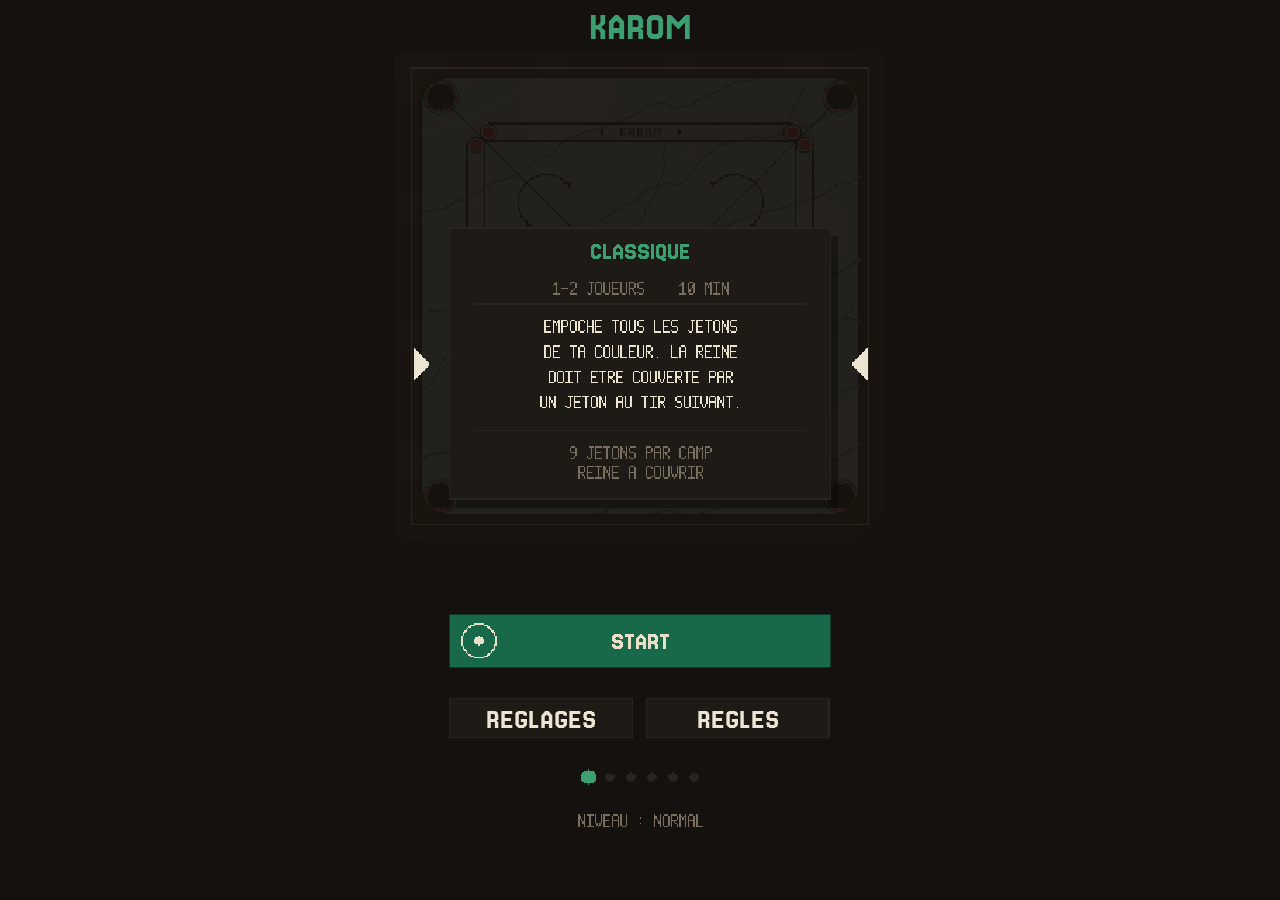
==== index.html @ 2930d510 "Marbre encore eclairci Le fond passe de #A6B1A6 a #C4CCC2. Les cinq tons montent ensemble pour garde" ====
<!DOCTYPE html>
<html lang="fr">
<head>
<meta charset="utf-8">
<meta name="viewport" content="width=device-width, initial-scale=1, viewport-fit=cover, user-scalable=no">
<title>Karom</title>
<meta name="description" content="Karom : jeu de carrom en pixel art. Six modes de jeu, seul ou a deux.">
<link rel="icon" href="data:image/svg+xml,%3Csvg xmlns='http://www.w3.org/2000/svg' viewBox='0 0 16 16'%3E%3Crect width='16' height='16' fill='%234E3222'/%3E%3Crect x='2' y='2' width='12' height='12' fill='%23F2CE87'/%3E%3Ccircle cx='8' cy='8' r='3' fill='%23C8362E'/%3E%3C/svg%3E">
<style>
  /* Jersey, Sarah Cadigan-Fried, SIL OFL 1.1 - sous-ensemble embarque */
  @font-face{font-family:'Jersey15';font-style:normal;font-weight:400;font-display:block;
    src:url([data-uri]) format('woff2');}
  @font-face{font-family:'Jersey25';font-style:normal;font-weight:400;font-display:block;
    src:url([data-uri]) format('woff2');}
  *{box-sizing:border-box;-webkit-tap-highlight-color:transparent}
  html{height:100%;overflow:hidden;overscroll-behavior:none;touch-action:none}
  html,body{height:100%;margin:0}
  body{
    position:fixed;top:0;left:0;right:0;bottom:0;
    width:100%;height:100vh;height:100dvh;
    overscroll-behavior:none;-webkit-user-select:none;user-select:none;
    background:#14110E;   /* uni : la marge du haut se confond avec le fond du jeu */
    display:flex;align-items:center;justify-content:center;
    overflow:hidden;touch-action:none;
    /* on se tient a l'ecart de la barre d'etat : en mode autonome sur iPhone,
       le contenu passe sinon sous l'heure et le niveau de batterie. */
    padding:calc(env(safe-area-inset-top,0px) + 4px) 0 0 0;
  }
  #wrap{position:relative;line-height:0}
  #cv{display:block;touch-action:none;image-rendering:pixelated;image-rendering:crisp-edges}
  #tx{position:absolute;left:0;top:0;pointer-events:none}
</style>
</head>
<body>
<div id="wrap"><canvas id="cv"></canvas><canvas id="tx"></canvas></div>
<script>
(function(){
'use strict';

/* ===================== plateau : repère 0..1000 ===================== */
const W=1000;
const FRAME=56, PAD=FRAME+10;
const MINX=PAD, MAXX=W-PAD, MINY=PAD, MAXY=W-PAD;
const PR=16, SR=21;
const POCK=20, PIN=28;              /* trous plus petits, plus pres des coins */
const POCKETS=[
  {x:MINX+PIN,y:MINY+PIN},{x:MAXX-PIN,y:MINY+PIN},
  {x:MINX+PIN,y:MAXY-PIN},{x:MAXX-PIN,y:MAXY-PIN}
];
const BAND_O=146, BAND_I=183;   /* ecartes pour que les pastilles tiennent pile entre les deux */
const ART={dots:true, square:false, pale:false};
const WOOD=3;   /* 0 voile  1 fil fin  2 veine large  3 presque uni */
let surface=1;   /* revetement du plateau : 0 bois, 1 marbre — choisi dans les reglages */
/* Marbre gris-vert : un fond sourd, deux nuances proches pour les nuages, et
   deux tons francs pour les veines — l'un clair, l'autre presque noir. */
const MARBRE={base:'#C4CCC2', clair:'#D0D7CE', sombre:'#B3BDB3',
              veineC:'#E7EBE4', veineS:'#6F7B73'};
const TEX=2;    /* grain de surface : 0 aucun  1 leger  2 marque */
const COEUR=1;  /* 0 : huit points seuls, 1 : huit points plus un au centre */
const SMOOTH=0; /* 0 = jetons cales sur la grille de pixels, 1 = glissement continu */          // carré double de la ligne de base
const BASE_Y=MAXY-104;                 // ligne de base du bas (clairs)
const BASE_Y2=W-BASE_Y;                // ligne de base du haut (fonces)
function baseY(t){ return t==='W' ? BASE_Y : BASE_Y2; }
const BASE_X0=200, BASE_X1=800;

const FRICTION=0.9971, REST_D=0.94, REST_W=0.72, STOP=0.06, MAXPOW=32, SUB=6;
const LEVELS=[{n:'FACILE',e:0.50},{n:'NORMAL',e:0.06},{n:'DIFFICILE',e:0.03}];
let level=1;

/* ===================== tampon pixel ===================== */
const BUF=384, K=BUF/256;            /* K : facteur d'echelle de l'interface */
const MARG=Math.round(11*K);         /* marge laterale de part et d'autre du plateau */
const BW=BUF-2*MARG, BX=MARG;        /* cote et abscisse du plateau */
const S=BW/W;
const R=Math.round;
/* le bandeau du titre coiffe tout le reste et ne bouge jamais */
const TITRE_H=Math.round(22*K);   /* un peu d'air au-dessus du nom du jeu */
const HUD_H=Math.round(40*K), MSG_H=0, BTN_H=Math.round(26*K);
const CTRL_MIN=Math.round(104*K), CTRL_MAX=Math.round(340*K);
const GAP_MAX=Math.round(24*K);  /* respiration maximale sous l'en-tete */
let CTRL_H=150, TOTH=0, BOARD_Y=HUD_H, MSG_Y=0, CTRL_Y=0, BTN_Y=0;
const HUD_Y=TITRE_H;                 /* l'en-tete des scores commence sous le titre */
let GAP_B=0;                  /* de combien le plateau descend sous l'en-tete */
let PAD_H=Math.round(96*K);   /* hauteur du pave, reglette comprise */
let PAD_Y=0;                  /* haut du pave */
let TRK_H=Math.round(34*K);   /* bandeau de la reglette, en haut du pave */
let JOY_H=0;                  /* etage du jeton, sous la reglette */
let MENU_H=0;                 /* hauteur offerte aux pages de menu */
const JOY={cx:BUF/2, cy:0, r:Math.round(44*K), kx:0, ky:0};
const TRK={x0:0, x1:0, y:0, h:Math.round(12*K)};
const PWR={y:0};   /* frontiere entre la reglette de placement et le pave */
/* Zone reellement disponible : la fenetre moins les marges de securite.
   On lit le remplissage effectif du corps, deja calcule par le navigateur a
   partir des env(safe-area-inset-*) : c'est du px resolu, pas une formule. */
function vpW(){
  const s=getComputedStyle(document.body);
  const n=v=>{const p=parseFloat(v); return isFinite(p)?p:0;};
  return Math.max(1, window.innerWidth-n(s.paddingLeft)-n(s.paddingRight));
}
function vpH(){
  const s=getComputedStyle(document.body);
  const n=v=>{const p=parseFloat(v); return isFinite(p)?p:0;};
  return Math.max(1, window.innerHeight-n(s.paddingTop)-n(s.paddingBottom));
}
function metrics(){
  const vw=vpW(), vh=vpH();
  const want=Math.round(BUF*vh/vw)-TITRE_H-HUD_H-BW-MSG_H-BTN_H;
  const reste=Math.max(CTRL_MIN,Math.min(CTRL_MAX+GAP_MAX,want));
  /* le plateau se decolle de l'en-tete des qu'il y a de quoi */
  GAP_B=Math.max(0,Math.min(GAP_MAX,reste-CTRL_MIN));
  CTRL_H=reste-GAP_B;
  TOTH=TITRE_H+HUD_H+GAP_B+BW+MSG_H+CTRL_H+BTN_H;
  BOARD_Y=TITRE_H+HUD_H+GAP_B; MSG_Y=BOARD_Y+BW; CTRL_Y=MSG_Y+MSG_H; BTN_Y=CTRL_Y+CTRL_H;
  /* un seul pave : la reglette de placement en bandeau haut, le jeton dessous.
     Les deux gestes du tir tiennent ainsi sous le meme pouce. */
  const marge=R(8*K);
  PAD_H=Math.max(R(80*K),Math.min(R(170*K),CTRL_H-2*marge));
  PAD_Y=CTRL_Y+Math.floor((CTRL_H-PAD_H)/2);
  TRK_H=Math.min(R(34*K),Math.floor(PAD_H*0.32));
  const cote=R(12*K), LP=BUF-2*cote;
  TRK.x0=cote+R(16*K); TRK.x1=cote+LP-R(16*K);
  TRK.y=PAD_Y+Math.floor(TRK_H/2);
  PWR.y=PAD_Y+TRK_H;                       /* frontiere reglette / jeton */
  /* le jeton demarre franchement sous le bandeau, d'ou le retrait */
  const retrait=Math.min(R(14*K),Math.floor((PAD_H-TRK_H)*0.12));
  JOY_H=Math.max(R(40*K),PAD_H-TRK_H-retrait);
  JOY.cy=PAD_Y+TRK_H+retrait+Math.floor(JOY_H/2);
  MENU_H=BW+CTRL_H+BTN_H;   /* du haut du plateau au bas de l'ecran */
}

const P={
  bg:'#14110E', panel:'#1E1A16', panel2:'#2A241E', edge:'#0A0806',
  woodHi:'#7A5236', wood:'#4E3222', woodLo:'#2E1C10',
  felt:'#F2CE87', feltHi:'#F8DDA1', feltLo:'#E2B368', feltSh:'#C89A57',
  ink:'#20180F', red:'#C8362E', redLo:'#8B1E1A', green:'#1E7A55',
  wPiece:'#FFFAEA', wEdge:'#8A6231', bPiece:'#332742', bEdge:'#150E1E',
  qPiece:'#D8382F', qEdge:'#7E1712',
  sBody:'#17694A', sEdge:'#0C3A28', sRed:'#E8E0C8',
  pale:'#EDE4D2', mute:'#7A6E5F', accent:'#3D9E72',
  g1:'#123024', g2:'#1E6349', g3:'#3D9E72', g4:'#6FD3A6',
  aim:'#3A2010'
};

/* ===================== polices ===================== */
/* texte courant 5x7 */
const FS={
A:'01110,10001,10001,10001,11111,10001,10001,10001,10001',B:'11110,10001,10001,11110,10001,10001,10001,10001,11110',
C:'01110,10001,10000,10000,10000,10000,10000,10001,01110',D:'11110,10001,10001,10001,10001,10001,10001,10001,11110',
E:'11111,10000,10000,10000,11110,10000,10000,10000,11111',F:'11111,10000,10000,10000,11110,10000,10000,10000,10000',
G:'01110,10001,10000,10000,10111,10001,10001,10001,01111',H:'10001,10001,10001,10001,11111,10001,10001,10001,10001',
I:'11111,00100,00100,00100,00100,00100,00100,00100,11111',J:'00111,00010,00010,00010,00010,00010,00010,10010,01100',
K:'10001,10010,10100,11000,10000,11000,10100,10010,10001',L:'10000,10000,10000,10000,10000,10000,10000,10000,11111',
M:'10001,11011,10101,10101,10001,10001,10001,10001,10001',N:'10001,11001,11001,10101,10101,10011,10011,10001,10001',
O:'01110,10001,10001,10001,10001,10001,10001,10001,01110',P:'11110,10001,10001,10001,11110,10000,10000,10000,10000',
Q:'01110,10001,10001,10001,10001,10001,10101,10010,01101',R:'11110,10001,10001,10001,11110,10100,10010,10001,10001',
S:'01111,10000,10000,10000,01110,00001,00001,10001,01110',T:'11111,00100,00100,00100,00100,00100,00100,00100,00100',
U:'10001,10001,10001,10001,10001,10001,10001,10001,01110',V:'10001,10001,10001,10001,10001,10001,01010,01010,00100',
W:'10001,10001,10001,10001,10001,10101,10101,11011,10001',X:'10001,10001,01010,01010,00100,01010,01010,10001,10001',
Y:'10001,10001,01010,01010,00100,00100,00100,00100,00100',Z:'11111,00001,00010,00010,00100,01000,01000,10000,11111',
'0':'01110,10001,10011,10011,10101,11001,11001,10001,01110','1':'00100,01100,10100,00100,00100,00100,00100,00100,11111',
'2':'01110,10001,00001,00001,00010,00100,01000,10000,11111','3':'11111,00010,00100,01000,00100,00010,00001,10001,01110',
'4':'00010,00110,01010,10010,10010,11111,00010,00010,00010','5':'11111,10000,10000,11110,00001,00001,00001,10001,01110',
'6':'00110,01000,10000,10000,11110,10001,10001,10001,01110','7':'11111,00001,00010,00010,00100,00100,01000,01000,01000',
'8':'01110,10001,10001,01110,10001,10001,10001,10001,01110','9':'01110,10001,10001,10001,01111,00001,00001,00010,01100',
' ':'00000,00000,00000,00000,00000,00000,00000,00000,00000','-':'00000,00000,00000,00000,11111,00000,00000,00000,00000',
':':'00000,00000,00100,00000,00000,00000,00100,00000,00000','.':'00000,00000,00000,00000,00000,00000,00000,00000,00100',
'!':'00100,00100,00100,00100,00100,00100,00000,00000,00100','/':'00001,00001,00010,00010,00100,01000,01000,10000,10000'
};
const ACC={'È':'E','Ê':'E','À':'A','Â':'A','Ç':'C','Î':'I','Ô':'O','Û':'U','Ù':'U'};
/* E accentue : l'accent occupe la premiere ligne, le E est ramene sur huit */
FS['É']='00110,11111,10000,10000,11110,10000,10000,10000,11111';
const GS={};
for(const k in FS) GS[k]=FS[k].split(',');
function norm(t,set){
  t=String(t).toUpperCase(); let o='';
  for(const ch of t) o += (ACC[ch]||(set[ch]?ch:' '));
  return o;
}
/* petite police */
const GW=5, GH=9, GT=1;            /* chasse, hauteur, approche */
/* police 3x5 pour la marque imprimee sur le tapis, qui doit tenir entre les traits */
const PETIT={
  K:['10010','10100','11000','11000','10100','10010','10010'],
  A:['01100','10010','10010','11110','10010','10010','10010'],
  R:['11100','10010','10010','11100','10100','10010','10010'],
  O:['01100','10010','10010','10010','10010','10010','01100'],
  M:['10001','11011','10101','10101','10001','10001','10001']
};
const PW=5, PH=7, PT=1;
function pw(t){ const n=String(t).length; return n?n*(PW+PT)-PT:0; }
function ptext(g,t,x,y,col){
  g.fillStyle=col;
  let cx=x;
  for(const c of String(t)){
    const gl=PETIT[c];
    if(gl) for(let r=0;r<PH;r++) for(let k=0;k<PW;k++)
      if(gl[r][k]==='1') g.fillRect(cx+k,y+r,1,1);
    cx+=PW+PT;
  }
}
function sw(t){ const n=norm(t,GS).length; return n?n*(GW+GT)-GT:0; }
function stext(g,t,x,y,col){
  t=norm(t,GS); g.fillStyle=col;
  for(let i=0;i<t.length;i++){ const gl=GS[t[i]]; if(!gl) continue;
    for(let r=0;r<GH;r++) for(let c=0;c<GW;c++) if(gl[r][c]==='1') g.fillRect(x+i*(GW+GT)+c,y+r,1,1); }
}
function stextC(g,t,cx,y,col){ stext(g,t,Math.round(cx-sw(t)/2),y,col); }

/* display : masque + contour + ombre + éclat */
function bw(t,sc){ sc=sc||1; const n=norm(t,GS).length; return n?n*(GW+GT)*sc-GT*sc:0; }
function btext(g,t,x,y,col,sc){
  sc=sc||1; t=norm(t,GS);
  const put=(px,py,c)=>{ g.fillStyle=c; g.fillRect(x+px*sc,y+py*sc,sc,sc); };
  for(let i=0;i<t.length;i++){ const gl=GS[t[i]]; if(!gl) continue;
    for(let r=0;r<GH;r++) for(let c=0;c<GW;c++) if(gl[r][c]==='1') put(i*(GW+GT)+c, r, col); }
  return bw(t,sc);
}
function btextC(g,t,cx,y,col,sc){ return btext(g,t,Math.round(cx-bw(t,sc)/2),y,col,sc); }

/* ===================== état ===================== */
let discs=[], striker=null;
let turn='W', phase='menu', mode='solo';
const AI='B';
let queenState={owner:null,pendingBy:null};
let strokePocketed=[];
let pause=false;
let score={W:0,B:0}, tirsFaits=0, tempsMs=0, comboDernier=0;
let penalite={W:0,B:0};      /* fautes en attente, faute de jeton a rendre */
let etoilesFin=0;
let shakeT=0, bannerT=0, bannerTxt='';
/* petits mots de fin de tir : pourquoi la main reste ou passe, puis a qui
   elle revient. Ils ne bloquent rien et defilent l'un apres l'autre — sans
   eux la regle parait arbitraire, surtout quand l'ordinateur enchaine. */
let notes=[];
const ANNONCE=82;   /* l'annonce du joueur tient plus longtemps que la raison */
function note(t,cote,duree){ notes.push({txt:t, cote:cote||turn, t:duree||46}); }
function nomCote(c){ return c==='W' ? 'JOUEUR 1' : (mode==='solo' ? 'CPU' : 'JOUEUR 2'); }
/* Une couleur par camp, et aucune autre : vert pour le joueur 1, rouge pour le
   joueur 2, blanc pour l'ordinateur. Tout ce qui appartient a un camp la porte
   — son bandeau de score, ses messages, sa visee, sa jauge de puissance. */
function couleurCote(c){
  if(c==='W') return P.accent;
  return mode==='solo' ? P.pale : P.red;
}
/* les quatre crans de la jauge, du plus faible au plus fort */
const RAMPE_ROUGE=['#3A100D','#7E1712','#C8362E','#E8756B'];
const RAMPE_BLANC=['#33302A','#6E6455','#B3A992','#EDE4D2'];
function rampeCote(c){
  if(c==='W') return [P.g1,P.g2,P.g3,P.g4];   /* celle-ci suit le theme */
  return mode==='solo' ? RAMPE_BLANC : RAMPE_ROUGE;
}
let aiPlan=null, aiWait=0, blink=0;

let aimPow=null;
const THEMES=[
  {n:'SOMBRE', c:{bg:'#14110E',panel:'#1E1A16',panel2:'#2A241E',edge:'#0A0806',
                  pale:'#EDE4D2',mute:'#7A6E5F',accent:'#3D9E72',
                  g1:'#123024',g2:'#1E6349',g3:'#3D9E72',g4:'#6FD3A6'}},
  {n:'CLAIR',  c:{bg:'#E4D2A8',panel:'#F1E4C6',panel2:'#C0A776',edge:'#3A2C18',
                  pale:'#2E2415',mute:'#7C6845',accent:'#2E7C58',
                  g1:'#1B4C36',g2:'#2E7C58',g3:'#43A87A',g4:'#78D9AE'}}
];
let theme=0;
function applyTheme(){
  const t=THEMES[theme];
  for(const k in t.c) P[k]=t.c[k];
  bg=null;                                   /* le plateau depend de P.bg dans ses coins */
  const b=document.body;
  /* fond uni, sans quadrillage : la marge du haut doit se confondre avec le
     fond du jeu et non former un bandeau a part */
  if(b&&b.style) b.style.background=t.c.bg;
}
let page='titre', rulePage=0, joyDrag=null, trkDrag=false;
let press={id:null,t:0}, pulse=0, placeTouche=false;
let pointChoc=null;   /* trace apres les jetons pour ne pas passer dessous */
let sinking=[], pops=[], scorePop={W:0,B:0};
let fireMode=0, aimX=0, aimAng=-Math.PI/2, aimPw=0;
/* aimX va de -1 (butee gauche) a +1 (butee droite) ; les deux butees visent vers le bas */
function majAim(){ aimAng = -Math.PI/2 - aimX*Math.PI; }
let modeChoix=0;   /* 0 = un joueur, 1 = deux joueurs */
let placeX=(BASE_X0+BASE_X1)/2;   /* placement choisi sur la ligne de base */
let bg=null;

const cv=document.getElementById('cv');
const ctx=cv.getContext('2d');
const tx=document.getElementById('tx');
const tctx=tx.getContext('2d');
let CSSW=BUF, CSSH=0, DPR=1, KTX=1;
let TY=0, TX=0;   /* decalage courant du contexte de dessin */
let rotT=0, rotGoal=0;   /* rotation du plateau : 0 ou PI */
function flipped(){ return rotGoal>1.5; }
/* Hors partie l'en-tete des scores n'existe pas : la page remonte d'autant,
   sinon le bandeau du titre laisserait un trou a sa place. Le dessin et le
   pointage lisent tous les deux cette valeur, ils ne peuvent pas diverger. */
function hautPage(){ return phase==='menu' ? BOARD_Y-HUD_H : BOARD_Y; }
/* Jersey : la grille n'est nette qu'aux corps multiples du pas */
const JF={j15:{step:27,cap:15,name:'Jersey15'}, j25:{step:41,cap:25,name:'Jersey25'}};
/* la taille demandee est quantifiee : voici celle qu'on obtient vraiment,
   exprimee en pixels de tampon, pour centrer juste */
function jcaps(capsBuf,fam){
  const f=JF[fam||'j15'];
  const m=Math.floor(capsBuf*KTX*DPR/f.cap);
  if(m<1) return capsBuf;        /* sous un carreau : voir jfit */
  return (f.cap*m/DPR)/KTX;
}
/* ordonnee du haut de capitale pour centrer un texte dans une boite */
function jmid(y,h,capsBuf,fam){ return y+Math.round((h-jcaps(capsBuf,fam))/2); }
function jfit(fam,capsCss){
  /* on quantifie sur la grille de l'ecran, pas sur celle du CSS :
     le carreau doit faire un nombre entier de pixels ecran */
  const f=JF[fam];
  const m=Math.floor(capsCss*DPR/f.cap);
  if(m<1){
    /* la taille demandee est plus petite qu'un carreau : quantifier la
       doublerait et le mot deborderait de son bouton. On perd le net,
       on garde la mesure. */
    tctx.font=(f.step*capsCss/f.cap)+'px '+f.name+',monospace';
    return capsCss;
  }
  tctx.font=(f.step*m/DPR)+'px '+f.name+',monospace';
  return f.cap*m/DPR;
}
/* coordonnees en pixels de tampon, hauteur de capitale idem */
/* ---- pixels durs, mais decroches de la grille du plateau ----
   une cellule = un pixel de jeu, cale sur la grille de l'ecran :
   le dessin reste blocs nets, la position avance trois fois plus finement */
let SHK={x:0,y:0};
let CELLD=3;
function majCell(){ CELLD=Math.max(1,Math.round(KTX*DPR)); }
function ptEcran(x,y){          /* px CSS -> px ecran, secousse et rotation comprises */
  let X=(x+SHK.x)*KTX*DPR, Y=(y+SHK.y)*KTX*DPR;
  if(rotT!==0){
    const cx=(BX+BW/2)*KTX*DPR, cy=(BOARD_Y+BW/2)*KTX*DPR;
    const c=Math.cos(rotT), s2=Math.sin(rotT), dx=X-cx, dy=Y-cy;
    X=cx+dx*c-dy*s2; Y=cy+dx*s2+dy*c;
  }
  return {x:Math.round(X), y:Math.round(Y)};
}
function ecranOuvre(){ tctx.save(); tctx.setTransform(1,0,0,1,0,0); }
function ecranFerme(){ tctx.restore(); }
function cellules(ox,oy,rayon,col,creux){
  const cd=CELLD, demi=Math.floor(cd/2);
  tctx.fillStyle=col;
  for(let dy=-rayon;dy<=rayon;dy++){
    const h=Math.floor(Math.sqrt(Math.max(0,rayon*rayon-dy*dy))+0.5);
    if(creux!==undefined){
      const hi=(Math.abs(dy)<=creux)?Math.floor(Math.sqrt(Math.max(0,creux*creux-dy*dy))+0.5):-1;
      if(hi>=0){
        tctx.fillRect(ox-h*cd-demi,     oy+dy*cd-demi,(h-hi)*cd, cd);
        tctx.fillRect(ox+(hi+1)*cd-demi,oy+dy*cd-demi,(h-hi)*cd, cd);
        continue;
      }
    }
    tctx.fillRect(ox-h*cd-demi, oy+dy*cd-demi, (2*h+1)*cd, cd);
  }
}
function discPix(d){
  const p=ptEcran(BX+d.x*S, BOARD_Y+d.y*S);
  const r=Math.max(2,Math.round(d.r*S));
  let body,edge;
  if(d.type==='S'){ body=P.sBody; edge=P.sEdge; }
  else if(d.type==='W'){ body=P.wPiece; edge=P.wEdge; }
  else if(d.type==='Q'){ body=P.qPiece; edge=P.qEdge; }
  else { body=P.bPiece; edge=P.bEdge; }
  const om=versLumiere(K,2*K);
  const o=ptEcran(BX+d.x*S+om.x, BOARD_Y+d.y*S+om.y);
  cellules(o.x,o.y,r+1,'rgba(24,14,4,.10)');
  cellules(o.x,o.y,r,'rgba(24,14,4,.22)');
  cellules(p.x,p.y,r,edge);
  cellules(p.x,p.y,r-1,body);
  if(d.type==='S') cellules(p.x,p.y,Math.max(1,r-2),P.sRed,Math.max(0,r-3));
}
function traitPix(ox,oy,ux,uy,rad,col,pas){
  let end=1400;
  for(let t=rad+6;t<1400;t+=5){
    const x=ox+ux*t, y=oy+uy*t;
    if(x<MINX+rad||x>MAXX-rad||y<MINY+rad||y>MAXY-rad){ end=t; break; }
    let stop=false;
    for(const d of discs){ if(!d.alive) continue; if(Math.hypot(d.x-x,d.y-y)<d.r+rad){ end=t; stop=true; break; } }
    if(stop) break;
  }
  tctx.fillStyle=col;
  const cd=CELLD, demi=Math.floor(cd/2);
  for(let t=rad+5;t<end;t+=pas){
    const p=ptEcran(BX+(ox+ux*t)*S, BOARD_Y+(oy+uy*t)*S);
    tctx.fillRect(p.x-demi,p.y-demi,cd,cd);
  }
  return end;
}
/* meme rasterisation pour les curseurs, qui ne sont ni sur le plateau ni tournes */
function pastillePix(xCss,yCss,rayon,col,creux){
  const p={x:Math.round(xCss*KTX*DPR), y:Math.round(yCss*KTX*DPR)};
  cellules(p.x,p.y,rayon,col,creux);
}
function normJ(t){ return String(t).toUpperCase(); }   /* Jersey sait ecrire les accents */
function jtext(t,bx,by,col,capsBuf,fam,align){
  t=normJ(t);
  const caps=jfit(fam||'j15',capsBuf*KTX);
  let x=bx*KTX;
  const w=tctx.measureText(t).width;
  if(align==='c') x-=w/2; else if(align==='r') x-=w;
  tctx.fillStyle=col;
  tctx.fillText(t, Math.round((x+TX*KTX)*DPR)/DPR, Math.round((by+TY)*KTX*DPR)/DPR+caps);
  return w/KTX;
}
function jw(t,capsBuf,fam){
  jfit(fam||'j15',capsBuf*KTX);
  return tctx.measureText(normJ(t)).width/KTX;
}

/* ===================== mise en page ===================== */
function layout(){
  metrics();
  const k=Math.min(vpW()/BUF, vpH()/TOTH);
  CSSW=Math.ceil(BUF*k); CSSH=Math.ceil(TOTH*k); KTX=CSSW/BUF;
  DPR=Math.max(1,Math.round(window.devicePixelRatio||1));
  cv.style.width=CSSW+'px'; cv.style.height=CSSH+'px';
  cv.width=BUF; cv.height=TOTH;
  ctx.imageSmoothingEnabled=false;
  tx.style.width=CSSW+'px'; tx.style.height=CSSH+'px';
  tx.width=Math.round(CSSW*DPR); tx.height=Math.round(CSSH*DPR);
  tctx.setTransform(DPR,0,0,DPR,0,0);
  tctx.textBaseline='alphabetic';
  majCell();
  draw();
}
function toCanvas(e){
  const r=cv.getBoundingClientRect();
  return {cx:(e.clientX-r.left)/r.width*BUF, cy:(e.clientY-r.top)/r.height*TOTH};
}
function toBoard(e){
  const c=toCanvas(e);
  let x=(c.cx-BX)/S, y=(c.cy-BOARD_Y)/S;
  if(flipped()){ x=W-x; y=W-y; }
  return {x,y};
}

/* ===================== menu ===================== */
function openMenu(){
  phase='menu'; page='titre'; joyDrag=null; aiPlan=null; bannerT=0; notes=[];
  rotT=0; rotGoal=0;            /* on quitte parfois une partie a deux, plateau retourne */
}
function openMode(){ page='mode'; }
/* Un seul mode a l'ecran, on defile avec les fleches */
/* L'accueil : un mode a la fois, START, puis les deux boutons */
/* niveau et record du mode affiche, sous les puces de l'accueil */
function lignesInfo(){
  const L=[];
  if(!cfg.soloStrict) L.push('NIVEAU : '+LEVELS[level].n);
  const rec=records[modeId];
  if(rec){
    if(rec.tirs!==undefined)       L.push('RECORD : '+rec.tirs+' TIRS');
    else if(rec.score!==undefined) L.push('RECORD : '+rec.score+' POINTS');
    else if(rec.vic)               L.push('VICTOIRES : '+rec.vic);
  }
  if(!L.length) L.push('AUCUN RECORD');
  return L;
}
function carrousel(){
  /* la carte s'allonge si le resume des regles tient sur plus d'une ligne :
     sa hauteur suit son contenu au lieu d'etre figee */
  const nRes=Math.max(1,resumeRegles().length);
  const px=R(26*K), pw=BW-2*px;
  const ph=R(104*K)+(nRes-1)*R(9*K)+GH+R(10*K);
  const h2=R(19*K), w2=Math.floor((pw-R(6*K))/2);
  const yTitre=R(8*K), hTitre=R(30*K);
  /* la carte du mode se pose vers le bas du plateau, sous le titre */
  const py=Math.max(yTitre+hTitre, BW-ph-R(20*K));
  /* le lancement et ses annexes occupent la bande sous le plateau,
     centres dedans : sur un ecran haut elle vaut le plateau entier */
  const sous=Math.max(R(80*K), hMenu()-BW);
  const hb=Math.max(R(26*K),Math.min(R(32*K),Math.floor(sous/9)));
  const ec=Math.max(R(8*K),Math.min(R(22*K),Math.floor(sous/12)));
  const ni=lignesInfo().length, hPuces=R(8*K), hInfo=ni*GH+(ni-1)*R(4*K);
  const bloc=hb+ec+h2+ec+hPuces+ec+hInfo;
  const yb=BW+Math.max(R(6*K),Math.floor((sous-bloc)/2));
  const y2=yb+hb+ec, yp=y2+h2+ec;
  return {
    titre:{y:yTitre},
    p:{x:px,y:py,w:pw,h:ph},
    gauche:{x:R(1*K), y:py+ph/2-R(24*K), w:R(24*K), h:R(48*K)},
    droite:{x:BW-R(25*K), y:py+ph/2-R(24*K), w:R(24*K), h:R(48*K)},
    start:{x:px,y:yb,w:pw,h:hb},
    regl:{x:px,y:y2,w:w2,h:h2},
    regles:{x:px+w2+R(6*K),y:y2,w:w2,h:h2},
    puces:{y:yp+Math.floor(hPuces/2)},
    info:{y:yp+hPuces+ec}
  };
}
/* les fenetres flottantes se centrent sur toute la page, sauf en pause
   ou le jeu reste visible dessous */
/* la page de menu occupe aussi la bande laissee libre par l'en-tete */
function hMenu(){ return pause ? BW : MENU_H+HUD_H; }
function indexMode(){ const i=MODES.findIndex(m=>m.id===modeId); return i<0?0:i; }
function defiler(d){ chargerMode(MODES[(indexMode()+d+MODES.length)%MODES.length].id); }
function resumeRegles(){
  const L=[];
  if(cfg.but==='couleur') L.push(cfg.pions+' JETONS PAR CAMP');
  else if(cfg.but==='vider') L.push('VIDER LE PLATEAU');
  else if(!cfg.camps) L.push('UN JETON VAUT '+cfg.valeurs.W+' POINTS');
  else L.push('TOUS LES JETONS COMPTENT POUR LES DEUX');
  const b=[];
  if(cfg.but==='points'&&cfg.camps) b.push('NOIR '+cfg.valeurs.B+'  BLANC '+cfg.valeurs.W+(cfg.reine?'  REINE '+cfg.valeurs.Q:''));
  if(cfg.tirs)  b.push(cfg.tirs+' TIRS');
  if(cfg.temps) b.push(cfg.temps+' SECONDES');
  if(cfg.cible) b.push('CIBLE '+cfg.cible);
  if(cfg.combo) b.push('COMBO X'+cfg.combo[cfg.combo.length-1]);
  if(cfg.reine) b.push(cfg.couvrir==='non'?'REINE LIBRE':'REINE A COUVRIR');
  if(cfg.etoiles) b.push('3 ETOILES A '+cfg.etoiles[0]);
  /* tout sur une ligne debordait de la carte des qu'un mode avait beaucoup a
     dire : on remplit ligne apres ligne, dans la largeur disponible */
  if(b.length){
    const larg=(BW-2*R(26*K))-R(24*K);
    let cur='';
    for(const f of b){
      const essai = cur ? cur+'   '+f : f;
      if(cur && sw(essai)>larg){ L.push(cur); cur=f; }
      else cur=essai;
    }
    if(cur) L.push(cur);
  }
  return L;
}
function modeUI(){
  const n=OPTROWS_().length;
  const wx=R(18*K), ww=BW-2*wx, pad=wx+R(10*K);
  const dRow=R((n>=5?33:36)*K), step=R((n>=5?31:34)*K), hRow=R(18*K), hBtn=R(22*K);
  const finRows=dRow+(n-1)*step+hRow;
  const wh=finRows+R(12*K)+hBtn+R(10*K);
  const wy=Math.round((hMenu()-wh)/2);
  const by=wy+finRows+R(12*K), lw=BW-2*pad;
  if(pause){
    const g2=R(5*K), w3=Math.floor((lw-2*g2)/3);
    return {wx,wy,ww,wh,pad,step,row0:wy+dRow,hRow,
      btn: {x:pad,             y:by, w:w3, h:hBtn},
      btn2:{x:pad+w3+g2,       y:by, w:w3, h:hBtn},
      btn3:{x:pad+2*(w3+g2),   y:by, w:lw-2*(w3+g2), h:hBtn}};
  }
  return {wx,wy,ww,wh,pad,step,row0:wy+dRow,hRow,
    btn:{x:pad,y:by,w:lw,h:hBtn}, btn2:null};
}
function start(which){
  mode = which==='duo' ? 'duo' : 'solo';
  newGame();
}

/* ===================== partie ===================== */
function newGame(){
  discs=[];
  const c=W/2, inner=2*PR+0.6, outer=4*PR+1.2;
  if(cfg.reine) discs.push(mk(c,c,'Q'));
  if(cfg.pions===9){
    /* la fleur classique : six au centre, douze autour */
    for(let i=0;i<6;i++){ const a=-Math.PI/2+i*Math.PI/3; discs.push(mk(c+Math.cos(a)*inner,c+Math.sin(a)*inner, cfg.camps?(i%2?'W':'B'):'W')); }
    for(let i=0;i<12;i++){ const a=-Math.PI/2+i*Math.PI/6; discs.push(mk(c+Math.cos(a)*outer,c+Math.sin(a)*outer, cfg.camps?(i%2?'B':'W'):'W')); }
  } else {
    const tot=2*cfg.pions;
    let pose=0, anneau=1;
    while(pose<tot){
      const cap=anneau*6, n=Math.min(cap,tot-pose), rad=inner*anneau;
      for(let i=0;i<n;i++){
        const a=-Math.PI/2+i*Math.PI*2/cap;
        discs.push(mk(c+Math.cos(a)*rad,c+Math.sin(a)*rad, cfg.camps?((pose+i)%2?'W':'B'):'W'));
      }
      pose+=n; anneau++;
    }
  }
  striker={x:(BASE_X0+BASE_X1)/2,y:baseY('W'),vx:0,vy:0,r:SR,m:1.9,type:'S',alive:true};
  turn='W'; phase='aim'; aiPlan=null; aiWait=0; aimPw=0; aimX=0; majAim(); placeTouche=false; pause=false;
  rotT=0; rotGoal=0; placeX=(BASE_X0+BASE_X1)/2;
  sinking=[]; pops=[]; scorePop={W:0,B:0};
  queenState={owner:null,pendingBy:null}; strokePocketed=[];
  score={W:0,B:0}; tirsFaits=0; comboDernier=0; penalite={W:0,B:0}; etoilesFin=0;
  tempsMs=cfg.temps?cfg.temps*1000:0;
  bannerT=0;
  notes=[];
  if(!cfg.soloStrict) note('AU TOUR DE '+nomCote(turn),turn,ANNONCE);
}
function mk(x,y,type){ return {x,y,vx:0,vy:0,r:PR,m:1,type,alive:true}; }

function step(){
  let moving=false;
  for(let s=0;s<SUB;s++){
    const bodies=liveB();
    for(const b of bodies){ b.x+=b.vx/SUB; b.y+=b.vy/SUB; b.vx*=FRICTION; b.vy*=FRICTION; }
    for(let i=0;i<bodies.length;i++) for(let j=i+1;j<bodies.length;j++) collide(bodies[i],bodies[j]);
    for(const b of bodies){
      let sunk=false;
      for(const p of POCKETS){
        const dx=p.x-b.x, dy=p.y-b.y, d=Math.hypot(dx,dy);
        if(d<POCK){ pocket(b,p); sunk=true; break; }
        /* levre du trou : un jeton qui arrive doucement au bord bascule dedans */
        const lip=POCK+b.r*0.5;
        if(d<lip && d>0.01){
          const sp=Math.hypot(b.vx,b.vy);
          if(sp<3.2){ const k2=(1-d/lip)*0.30/SUB; b.vx+=dx/d*k2; b.vy+=dy/d*k2; }
        }
      }
      if(sunk) continue;
      if(b.x-b.r<MINX){ b.x=MINX+b.r; sndBande(Math.abs(b.vx)); b.vx=Math.abs(b.vx)*REST_W; }
      if(b.x+b.r>MAXX){ b.x=MAXX-b.r; sndBande(Math.abs(b.vx)); b.vx=-Math.abs(b.vx)*REST_W; }
      if(b.y-b.r<MINY){ b.y=MINY+b.r; sndBande(Math.abs(b.vy)); b.vy=Math.abs(b.vy)*REST_W; }
      if(b.y+b.r>MAXY){ b.y=MAXY-b.r; sndBande(Math.abs(b.vy)); b.vy=-Math.abs(b.vy)*REST_W; }
    }
  }
  for(const b of liveB()){ if(Math.hypot(b.vx,b.vy)<STOP){ b.vx=0; b.vy=0; } else moving=true; }
  return moving;
}
function liveB(){ const a=discs.filter(d=>d.alive); if(striker.alive) a.push(striker); return a; }
function collide(a,b){
  const dx=b.x-a.x, dy=b.y-a.y;
  let d=Math.hypot(dx,dy); const mn=a.r+b.r;
  if(d>=mn) return; if(d===0) d=0.01;
  const nx=dx/d, ny=dy/d, inv=1/a.m+1/b.m, push=(mn-d)/inv;
  a.x-=nx*push/a.m; a.y-=ny*push/a.m; b.x+=nx*push/b.m; b.y+=ny*push/b.m;
  const vn=(b.vx-a.vx)*nx+(b.vy-a.vy)*ny;
  if(vn>0) return;
  const j=-(1+REST_D)*vn/inv;
  sndChoc(-vn);
  a.vx-=j*nx/a.m; a.vy-=j*ny/a.m; b.vx+=j*nx/b.m; b.vy+=j*ny/b.m;
}
function pocket(b,p){
  b.alive=false; b.vx=0; b.vy=0; strokePocketed.push(b.type);
  /* un jeton adverse ou le palet, c'est rate ; le sien ou la reine, c'est gagne */
  const rate = (b.type==='S') || (b.type!==turn && b.type!=='Q');
  shakeT = rate ? R(12*K) : R(7*K);
  sinking.push({x:b.x,y:b.y,px:p.x,py:p.y,r:b.r,type:b.type,t:16,d:16,rate});
  pops.push({x:p.x,y:p.y,t:rate?26:22,d:rate?26:22,type:b.type,rate});
  if(!rate && (b.type==='W'||b.type==='B')) scorePop[b.type]=20;
  sndPoche(rate);
}

/* Resolution d'un tir : appelee seulement quand tout est immobile.
   Elle ne connait pas la physique, uniquement la configuration active. */
function endStroke(){
  const adv = turn==='W'?'B':'W';
  const mien   = strokePocketed.filter(t=>t===turn).length;
  const autres = strokePocketed.filter(t=>t===adv).length;
  const faute  = strokePocketed.includes('S');
  const reine  = strokePocketed.includes('Q');
  tirsFaits++;

  /* --- score --- */
  if(cfg.but==='points'||cfg.but==='vider'){
    let pts=0;
    for(const t of strokePocketed){ if(t==='S'||t==='Q') continue; pts += cfg.valeurs[t]||0; }
    const n=strokePocketed.filter(t=>t!=='S').length;
    if(cfg.combo && n>0) pts *= cfg.combo[Math.min(n,cfg.combo.length)-1];
    comboDernier = cfg.combo ? n : 0;
    score[turn]+=pts;
    if(cfg.bonusTemps && n>0) tempsMs += n*cfg.bonusTemps*1000;
  }

  /* --- garder la main ? --- */
  let garde = cfg.garderTour && (cfg.but==='couleur' ? mien>0 : strokePocketed.some(t=>t!=='S'));

  /* --- faute de palet --- */
  if(faute){
    if(cfg.fauteTour) garde=false;
    if(cfg.fauteRetour){
      const back=discs.find(d=>!d.alive&&d.type===turn);
      if(back) respawn(back); else penalite[turn]++;
    }
  }
  /* penalite differee : des qu'un jeton devient disponible */
  if(penalite[turn]>0){
    const back=discs.find(d=>!d.alive&&d.type===turn);
    if(back){ respawn(back); penalite[turn]--; }
  }

  /* --- jeton adverse --- */
  if(autres>0){
    if(cfg.advTour) garde=false;
    if(cfg.adverse==='revient')
      for(const d of discs) if(!d.alive&&d.type===adv&&strokePocketed.includes(adv)){ respawn(d); break; }
  }

  /* --- la reine --- */
  if(cfg.reine){
    /* sans camps attitres, « un jeton a soi » devient « un jeton quelconque » */
    const parCouleur = cfg.but==='couleur';
    const couvre = parCouleur ? mien>0 : strokePocketed.some(t=>t!=='S'&&t!=='Q');
    const dejaUnPion = parCouleur ? discs.some(d=>!d.alive&&d.type===turn) : score[turn]>0;
    if(reine){
      if(cfg.reineApresPion && !dejaUnPion && !couvre){
        const q=discs.find(d=>d.type==='Q'); if(q&&!q.alive) respawn(q);   /* trop tot : elle repart au centre */
      } else if(cfg.couvrir==='non'){
        queenState.owner=turn; if(cfg.but==='points') score[turn]+=cfg.valeurs.Q;
      } else if(cfg.couvrir==='meme' && couvre){
        queenState.owner=turn; if(cfg.but==='points') score[turn]+=cfg.valeurs.Q;
      } else {
        queenState.pendingBy=turn; garde=true;                             /* a couvrir au tir suivant */
      }
    } else if(queenState.pendingBy===turn){
      if(couvre){ queenState.owner=turn; queenState.pendingBy=null;
                  if(cfg.but==='points') score[turn]+=cfg.valeurs.Q; }
      else { const q=discs.find(d=>d.type==='Q'); if(q&&!q.alive) respawn(q); queenState.pendingBy=null; }
    }
  }

  strokePocketed=[];
  striker.alive=true; striker.vx=striker.vy=0; aimPw=0;

  /* --- fin de partie --- */
  const fini=testerFin();
  if(fini) return;

  if(cfg.soloStrict) garde=true;      /* mode a un seul joueur : la main reste */

  /* --- dire pourquoi --- */
  if(!cfg.soloStrict){
    /* chaque mot porte le nom de celui qu'il concerne, en plus de sa couleur :
       le nom se lit meme quand on ne regarde pas le bandeau des scores */
    const qui=nomCote(turn);
    let raison='';
    if(faute)                                          raison=qui+' : PALET EMPOCHÉ';
    else if(autres>0)                                  raison=qui+' : JETON ADVERSE';
    else if(cfg.reine&&queenState.pendingBy===turn)    raison=qui+' COUVRE LA REINE';
    else if(cfg.reine&&reine&&queenState.owner===turn) raison=qui+' GAGNE LA REINE';
    else if(garde)                                     raison=qui+' REJOUE';
    if(raison) note(raison, turn);
  }

  const before=turn;
  if(!garde) turn = adv;
  phase='aim'; aiPlan=null;
  /* chaque nouveau tir repart d'un etat neutre : palet au milieu de sa ligne,
     visee droit devant, force a zero */
  placeX=(BASE_X0+BASE_X1)/2;
  placeStriker(placeX);
  aimPw=0; aimX=0; majAim(); placeTouche=false;
  if(turn!==before){
    bannerT=24;
    /* la main change : on annonce qui prend la suite */
    if(!cfg.soloStrict) note('AU TOUR DE '+nomCote(turn),turn,ANNONCE);
    if(mode==='duo') rotGoal = (turn==='B') ? Math.PI : 0;
  }
}

/* Conditions de victoire, selon le but du mode */
function testerFin(){
  const reineOk = !cfg.reine || queenState.owner!==null;
  if(cfg.but==='couleur'){
    const finW=remaining('W')===0, finB=remaining('B')===0;
    if(finW||finB){
      const qui = finW?'W':'B';
      if(reineOk){ finish(qui); return true; }
      /* dernier jeton empoche alors que la reine restait a valider : la manche est perdue */
      finish(qui==='W'?'B':'W'); return true;
    }
    return false;
  }
  if(cfg.but==='vider'){
    if(discs.every(d=>!d.alive)){ etoiles(); finish('W'); return true; }
    if(cfg.tirs && tirsFaits>=cfg.tirs){ etoiles(); finish('B'); return true; }
    return false;
  }
  /* points */
  if(cfg.cible && score.W>=cfg.cible){ finish('W'); return true; }
  if(cfg.cible && score.B>=cfg.cible){ finish('B'); return true; }
  if(discs.every(d=>!d.alive)){ finish(score.W>=score.B?'W':'B'); return true; }
  if(cfg.tirs && tirsFaits>=cfg.tirs){ finish(score.W>=score.B?'W':'B'); return true; }
  return false;
}
function etoiles(){
  etoilesFin=0;
  if(!cfg.etoiles) return;
  if(tirsFaits<=cfg.etoiles[0]) etoilesFin=3;
  else if(tirsFaits<=cfg.etoiles[1]) etoilesFin=2;
  else if(tirsFaits<=cfg.etoiles[2]) etoilesFin=1;
}
function placeStriker(tx){
  const lo=BASE_X0, hi=BASE_X1, want=Math.min(hi,Math.max(lo,tx));
  for(let off=0; off<=(hi-lo); off+=5){
    for(const x of (off===0?[want]:[want-off,want+off])){
      if(x<lo||x>hi) continue;
      if(strikerFree(x)){ striker.x=x; striker.y=baseY(turn); return true; }
    }
  }
  striker.x=want; striker.y=baseY(turn); return false;
}
function strikerFree(x){
  const by=baseY(turn);
  for(const d of discs){ if(!d.alive) continue; if(Math.hypot(d.x-x,d.y-by)<d.r+SR+1.5) return false; }
  return true;
}
/* Un jeton rendu revient pres du centre, sur la premiere place libre */
function respawn(d){
  const c=W/2;
  for(let ring=0;ring<14;ring++){
    const rad=ring*(PR*1.6), n=ring===0?1:ring*6;
    for(let i=0;i<n;i++){ const a=i/n*Math.PI*2, x=c+Math.cos(a)*rad, y=c+Math.sin(a)*rad;
      if(freeSpot(x,y,d)){ d.x=x; d.y=y; d.vx=d.vy=0; d.alive=true; return; } }
  }
  for(let y=MINY+PR+2;y<MAXY-PR-2;y+=PR) for(let x=MINX+PR+2;x<MAXX-PR-2;x+=PR)
    if(freeSpot(x,y,d)){ d.x=x; d.y=y; d.vx=d.vy=0; d.alive=true; return; }
  d.x=c; d.y=c; d.vx=d.vy=0; d.alive=true;
}
function freeSpot(x,y,self){
  if(x<MINX+PR||x>MAXX-PR||y<MINY+PR||y>MAXY-PR) return false;
  for(const p of POCKETS) if(Math.hypot(p.x-x,p.y-y)<POCK+PR) return false;
  for(const o of discs){ if(o===self||!o.alive) continue; if(Math.hypot(o.x-x,o.y-y)<PR*2+2) return false; }
  if(striker.alive&&Math.hypot(striker.x-x,striker.y-y)<PR+SR+2) return false;
  return true;
}
function remaining(side){ return discs.filter(d=>d.alive&&d.type===side).length; }
function finish(side){
  phase='over';
  bannerTxt = (mode==='solo') ? (side==='W'?'GAGNÉ !':'PERDU') : (side==='W'?'CLAIRS !':'FONCÉS !');
  bannerT=1e9;
  sndFin(mode!=='solo'||side==='W');
  majRecord(side);
}

/* ===================== IA ===================== */
function clearPath(x0,y0,x1,y1,rad,skip){
  const dx=x1-x0, dy=y1-y0, L=Math.hypot(dx,dy);
  if(L<1) return true;
  const ux=dx/L, uy=dy/L;
  for(const d of discs){
    if(!d.alive||skip.indexOf(d)>=0) continue;
    const t=(d.x-x0)*ux+(d.y-y0)*uy;
    if(t<-d.r||t>L+d.r) continue;
    const cl=Math.max(0,Math.min(L,t));
    if(Math.hypot(d.x-(x0+ux*cl), d.y-(y0+uy*cl))<d.r+rad-1.5) return false;
  }
  return true;
}
function planShot(){
  const BY=baseY(turn);
  const mine=discs.filter(d=>d.alive&&d.type===turn);
  const targets=mine.slice();
  const q=discs.find(d=>d.type==='Q');
  if(q&&q.alive&&!queenState.owner&&mine.length<=6) targets.push(q);
  let best=null;
  for(const p of targets) for(const k of POCKETS){
    const kx=k.x-p.x, ky=k.y-p.y, dk=Math.hypot(kx,ky);
    if(dk<PR) continue;
    const ux=kx/dk, uy=ky/dk;
    if(!clearPath(p.x,p.y,k.x,k.y,PR,[p])) continue;
    const cx=p.x-ux*(PR+SR), cy=p.y-uy*(PR+SR);
    if(cx<MINX+SR||cx>MAXX-SR||cy<MINY+SR||cy>MAXY-SR) continue;
    for(let sx=BASE_X0; sx<=BASE_X1; sx+=12){
      const ddx=cx-sx, ddy=cy-BY, dd=Math.hypot(ddx,ddy);
      if(dd<SR*2) continue;
      const ax=ddx/dd, ay=ddy/dd, cut=ax*ux+ay*uy;
      if(cut<0.36||!strikerFree(sx)) continue;
      if(!clearPath(sx,BY,cx,cy,SR,[p])) continue;
      const sc=cut*2.6-dd/900-dk/1300+(p.type==='Q'?0.2:0);
      if(!best||sc>best.sc) best={sc,sx,ax,ay,dd,dk,cut};
    }
  }
  if(!best) return breakShot();
  const need=(0.40+best.dd/1700+best.dk/1300)/Math.max(0.45,best.cut);
  const pow=Math.max(0.28,Math.min(1,need))*MAXPOW;
  const a=Math.atan2(best.ay,best.ax)+(Math.random()-0.5)*LEVELS[level].e;
  return {sx:best.sx, vx:Math.cos(a)*pow, vy:Math.sin(a)*pow};
}
function breakShot(){
  const mine=discs.filter(d=>d.alive&&d.type===turn);
  let tx=W/2, ty=W/2;
  if(mine.length){ const t=mine[Math.floor(Math.random()*mine.length)]; tx=t.x; ty=t.y; }
  let sx=Math.min(BASE_X1,Math.max(BASE_X0,tx));
  if(!strikerFree(sx)){ for(let o=6;o<400;o+=6){ if(strikerFree(sx-o)){sx-=o;break;} if(strikerFree(sx+o)){sx+=o;break;} } }
  const a=Math.atan2(ty-baseY(turn),tx-sx)+(Math.random()-0.5)*0.10;
  return {sx, vx:Math.cos(a)*MAXPOW*(0.55+Math.random()*0.3), vy:Math.sin(a)*MAXPOW*(0.55+Math.random()*0.3)};
}

/* ===================== sons ===================== */
/* tout est synthetise a la volee : pas d'echantillons, l'esprit huit bits du reste */
let son=1, audio=null, chocCd=0, bandeCd=0;
function sndCtx(){
  if(!son) return null;
  if(!audio){
    const AC=window.AudioContext||window.webkitAudioContext;
    if(!AC) return null;
    audio=new AC();
  }
  if(audio.state==='suspended') audio.resume();
  return audio;
}
function bip(freq,dur,vol,glide){
  const a=sndCtx(); if(!a) return;
  const t0=a.currentTime, o=a.createOscillator(), g=a.createGain();
  o.type='square'; o.frequency.setValueAtTime(freq,t0);
  if(glide) o.frequency.exponentialRampToValueAtTime(Math.max(30,glide),t0+dur);
  g.gain.setValueAtTime(vol,t0);
  g.gain.exponentialRampToValueAtTime(0.0001,t0+dur);
  o.connect(g); g.connect(a.destination);
  o.start(t0); o.stop(t0+dur+0.02);
}
function bruitSec(dur,vol){
  const a=sndCtx(); if(!a) return;
  const n=Math.max(1,Math.floor(a.sampleRate*dur)), buf=a.createBuffer(1,n,a.sampleRate);
  const d=buf.getChannelData(0);
  for(let i=0;i<n;i++) d[i]=(Math.random()*2-1)*(1-i/n);
  const s=a.createBufferSource(); s.buffer=buf;
  const g=a.createGain(); g.gain.value=vol;
  s.connect(g); g.connect(a.destination); s.start();
}
/* Choc de deux pieces de bois. Un simple bruit blanc claque comme du
   plastique ; ce qu'on reconnait au bois, c'est le claquement tres bref suivi
   d'un corps resonant de quelques modes inharmoniques qui s'eteignent
   aussitot. D'ou les deux couches empilees ici.
   vol : niveau general, aigu : multiplicateur de hauteur (le cadre sonne plus
   grave que les jetons), duree : extinction du corps. */
function bois(vol,aigu,duree){
  const a=sndCtx(); if(!a) return;
  const t0=a.currentTime;
  const sortie=a.createGain();
  sortie.gain.value=vol;
  sortie.connect(a.destination);

  /* le claquement, et c'est lui qui porte presque tout : dix-huit
     millisecondes de bruit passe en bande large, monte deux fois plus haut que
     le corps. Le bois n'a ni le sifflement des aigus purs ni le grondement des
     graves, d'ou le filtre. */
  const n=Math.max(1,Math.floor(a.sampleRate*0.018));
  const buf=a.createBuffer(1,n,a.sampleRate), d=buf.getChannelData(0);
  for(let i=0;i<n;i++){ const k=1-i/n; d[i]=(Math.random()*2-1)*k*k; }
  const s=a.createBufferSource(); s.buffer=buf;
  const bp=a.createBiquadFilter();
  bp.type='bandpass'; bp.frequency.setValueAtTime(1800*aigu,t0); bp.Q.value=0.6;
  const gc=a.createGain(); gc.gain.value=2;
  s.connect(bp); bp.connect(gc); gc.connect(sortie); s.start(t0);

  /* le corps : deux modes seulement, discrets et vite eteints. Juste assez
     pour qu'on entende de la matiere derriere le contact, pas assez pour que
     ca chante - c'est ce qui rend le choc mat. */
  const modes=[[1,0.22,0.4],[2.6,0.10,0.25]];
  for(const [rap,amp,tenue] of modes){
    const o=a.createOscillator(), g=a.createGain();
    o.type='sine'; o.frequency.setValueAtTime(520*aigu*rap,t0);
    g.gain.setValueAtTime(amp,t0);
    g.gain.exponentialRampToValueAtTime(0.0001,t0+duree*tenue);
    o.connect(g); g.connect(sortie);
    o.start(t0); o.stop(t0+duree+0.02);
  }
}
function sndChoc(v){
  if(chocCd>0) return;
  const f=Math.min(1,v/14);
  if(f<0.06) return;
  chocCd=3;
  /* plus le choc est franc, plus il claque haut et resonne longtemps */
  bois(0.10+f*0.26, 0.9+f*0.45, 0.030+f*0.020);
}
function sndBande(v){
  if(bandeCd>0||v<2.2) return;
  bandeCd=4;
  const f=Math.min(1,v/14);
  /* le cadre est une piece bien plus grosse : plus grave, un rien plus long */
  bois(0.09+f*0.14, 0.5, 0.055+f*0.015);
}
function sndPoche(rate){
  if(rate){ bip(220,0.16,0.10,110); bip(110,0.22,0.10,55); }
  else { bip(660,0.09,0.07); setTimeout(()=>bip(880,0.12,0.07),70); }
}
function sndTir(pow){ bruitSec(0.02+pow*0.02, 0.04+pow*0.08); }
function sndFin(gagne){
  if(gagne) [523,659,784,1047].forEach((f,i)=>setTimeout(()=>bip(f,0.16,0.08),i*110));
  else      [392,330,262].forEach((f,i)=>setTimeout(()=>bip(f,0.20,0.08),i*140));
}

/* ===================== sauvegarde ===================== */
let records={};
function sauver(){
  try{ localStorage.setItem('karom', JSON.stringify({level,fireMode,theme,son,surface,records})); }catch(e){}
}
function chargerSauvegarde(){
  try{
    const d=JSON.parse(localStorage.getItem('karom'));
    if(!d) return;
    if(d.level>=0&&d.level<LEVELS.length) level=d.level;
    if(d.fireMode===0||d.fireMode===1) fireMode=d.fireMode;
    if(d.theme===0||d.theme===1) theme=d.theme;
    if(d.son===0||d.son===1) son=d.son;
    if(d.surface===0||d.surface===1) surface=d.surface;
    if(d.records&&typeof d.records==='object') records=d.records;
  }catch(e){}
}
/* le record d'un mode : moins de tirs au nettoyage, plus de points dans les
   modes en solo, nombre de victoires contre l'ordinateur ailleurs */
function majRecord(side){
  if(mode!=='solo') return;
  const r=records[modeId];
  if(cfg.but==='vider'){
    if(side!=='W') return;
    if(!r||tirsFaits<r.tirs||(tirsFaits===r.tirs&&etoilesFin>(r.etoiles||0)))
      records[modeId]={tirs:tirsFaits,etoiles:etoilesFin};
  } else if(cfg.soloStrict){
    if(!r||score.W>r.score) records[modeId]={score:score.W};
  } else {
    if(side!=='W') return;
    records[modeId]={vic:((r&&r.vic)||0)+1};
  }
  sauver();
}

/* ===================== entrées ===================== */
function humanTurn(){ return !(mode==='solo'&&turn===AI); }
function zone(c){
  if(c.cy<BOARD_Y) return 'hud';
  if(c.cy<MSG_Y)   return 'board';
  if(c.cy<CTRL_Y)  return 'msg';
  if(c.cy<BTN_Y) return (c.cy<PWR.y-R(5*K)) ? 'track' : 'joy';
  return 'btn';
}
function btnSlots(){
  if(phase==='menu') return [];        /* les menus portent leurs propres boutons */
  if(phase==='over') return [];        /* la fin de partie a ses boutons sous le bandeau */
  if(pause) return [];                 /* en pause, tout est dans la fenetre */
  const p={id:'pause',l:'PAUSE',ico:'pause'};
  if(fireMode===0) return [p];
  return [{id:'fire',l:'TIRER'},p];   /* TIRER reste indispensable dans ce mode */
}
function btnRects(){
  const sl=btnSlots(), n=sl.length, out=[];
  if(!n) return out;
  const gap=Math.round(4*K), pad=Math.round(6*K), w=Math.floor((BUF-2*pad-gap*(n-1))/n);
  for(let i=0;i<n;i++) out.push({x:pad+i*(w+gap), y:BTN_Y+Math.round(3*K), w, h:BTN_H-Math.round(7*K), id:sl[i].id, l:sl[i].l, ico:sl[i].ico});
  return out;
}
function onDown(e){
  const c=toCanvas(e), z=zone(c);
  if(z==='btn'&&phase!=='menu'){
    for(const b of btnRects()) if(c.cx>=b.x&&c.cx<=b.x+b.w){
      press={id:b.id,t:9};
      if(b.id==='back')  page='titre';
      else if(b.id==='prev') rulePage=(rulePage+RULES.length-1)%RULES.length;
      else if(b.id==='next') rulePage=(rulePage+1)%RULES.length;
      else if(b.id==='menu'){ pause=false; openMenu(); }
      else if(b.id==='again') newGame();
      else if(b.id==='fire')  fire();
      else if(b.id==='pause')     pause=true;
      else if(b.id==='reprendre') pause=false;
      break;
    }
    e.preventDefault(); return;
  }
  if(phase==='menu'){
    if(page==='regles'){
      const u=reglesUI(), bx=c.cx-BX, by=c.cy-hautPage();
      const dans=(r)=>bx>=r.x&&bx<=r.x+r.w&&by>=r.y&&by<=r.y+r.h;
      if(dans(u.prev))      { press={id:'fen-prev',t:9}; rulePage=(rulePage-1+RULES.length)%RULES.length; }
      else if(dans(u.next)) { press={id:'fen-next',t:9}; rulePage=(rulePage+1)%RULES.length; }
      else if(dans(u.back)) { press={id:'fen-back',t:9}; page='titre'; }
      e.preventDefault(); return;
    }
    if(page==='titre'){
      const by=c.cy-hautPage(), bx=c.cx-BX, u=carrousel();
      const dans=(r)=>bx>=r.x&&bx<=r.x+r.w&&by>=r.y&&by<=r.y+r.h;
      if(dans(u.gauche))       { press={id:'prev',t:9};  defiler(-1); }
      else if(dans(u.droite))  { press={id:'next',t:9};  defiler(1); }
      else if(dans(u.start))   { press={id:'start',t:9}; start(modeChoix===1?'duo':'solo'); }
      else if(dans(u.regl))    { press={id:'set',t:9};   openMode(); }
      else if(dans(u.regles))  { press={id:'rules',t:9}; page='regles'; rulePage=0; }
    } else if(page==='mode'){
      const u=modeUI(), bx=BX+u.btn.x, by=hautPage()+u.btn.y;
      if(c.cx>=bx&&c.cx<=bx+u.btn.w&&c.cy>=by&&c.cy<=by+u.btn.h){
        press={id:'fen-back',t:9}; page='titre'; e.preventDefault(); return;
      }
      for(const r of optRects())
        if(c.cx>=r.x&&c.cx<=r.x+r.w&&c.cy>=r.y&&c.cy<=r.y+r.h){
          press={id:r.k+r.i,t:9};
          if(r.k==='jou') modeChoix=r.i;
          else if(r.k==='lvl') level=r.i;
          else if(r.k==='rev'){ surface=r.i; bg=null; }   /* le plateau se retrace */
          else if(r.k==='the'){ theme=r.i; applyTheme(); }
          else if(r.k==='son') son=r.i?0:1;
          else fireMode=r.i;
          sauver();
          break;
        }
    }
    e.preventDefault(); return;
  }
  if(phase==='over'){
    const u=bandeauUI();
    const dans=(r)=>c.cx>=r.x&&c.cx<=r.x+r.w&&c.cy>=r.y&&c.cy<=r.y+r.h;
    if(dans(u.menu)) { press={id:'fin-menu',t:9};  openMenu(); }
    else if(dans(u.again)){ press={id:'fin-again',t:9}; newGame(); }
    e.preventDefault(); return;
  }
  if(pause){
    const u=modeUI();
    const dans=(r)=>r&&c.cx>=BX+r.x&&c.cx<=BX+r.x+r.w&&c.cy>=BOARD_Y+r.y&&c.cy<=BOARD_Y+r.y+r.h;
    if(dans(u.btn)) { press={id:'fen-back',t:9};  pause=false; e.preventDefault(); return; }
    if(dans(u.btn2)){ press={id:'fen-again',t:9}; pause=false; newGame(); e.preventDefault(); return; }
    if(dans(u.btn3)){ press={id:'fen-menu',t:9};  pause=false; openMenu(); e.preventDefault(); return; }
    for(const r of optRects())
      if(c.cx>=r.x&&c.cx<=r.x+r.w&&c.cy>=r.y&&c.cy<=r.y+r.h){
        press={id:r.k+r.i,t:9};
        if(r.k==='lvl') level=r.i; else if(r.k==='tir') fireMode=r.i;
        else if(r.k==='rev'){ surface=r.i; bg=null; }
        else if(r.k==='the'){ theme=r.i; applyTheme(); }
        else if(r.k==='son') son=r.i?0:1;
        sauver();
        break;
      }
    e.preventDefault(); return;
  }
  if(phase!=='aim'||!humanTurn()||bannerT>0||rotT!==rotGoal){ e.preventDefault(); return; }
  joyDrag=null; trkDrag=false;   /* un nouveau contact repart de zero */
  if(z==='track'){ trkDrag=true; trackTo(c.cx); }
  else if(z==='joy'){
    const j=jetonManette();
    /* seule une prise sur le jeton lui-meme arme la visee */
    if(Math.hypot(c.cx-j.x,c.cy-j.y)<=j.r+R(9*K)){ joyDrag={moved:0,x:c.cx,y:c.cy}; joyTo(c); }
  }
  e.preventDefault();
}
function onMove(e){
  const c=toCanvas(e);
  if(trkDrag){ trackTo(c.cx); e.preventDefault(); return; }
  if(joyDrag){
    joyDrag.moved=Math.max(joyDrag.moved,Math.hypot(c.cx-joyDrag.x,c.cy-joyDrag.y));
    joyTo(c);
    e.preventDefault(); return;
  }
}
function onUp(e){
  if(trkDrag){ trkDrag=false; e.preventDefault(); return; }
  if(joyDrag){
    const bouge=joyDrag.moved>=R(10*K);
    joyDrag=null;
    if(fireMode===0 && bouge) fire();
    e.preventDefault(); return;
  }
  e.preventDefault();
}
function trackTo(cx){
  placeTouche=true;
  let t=Math.min(1,Math.max(0,(cx-TRK.x0)/(TRK.x1-TRK.x0)));
  if(flipped()) t=1-t;
  placeX=BASE_X0+t*(BASE_X1-BASE_X0);
  placeStriker(placeX);
}
/* la visee est stockee dans le repere du joueur ; on la convertit en repere plateau */
function currentShot(){
  const f=flipped()?-1:1;
  return {ux:f*Math.cos(aimAng), uy:f*Math.sin(aimAng), pow:aimPw};
}
function fire(){
  if(phase!=='aim'||!humanTurn()||bannerT>0) return;
  const s2=currentShot();
  if(!s2||s2.pow<0.10) return;
  striker.vx=s2.ux*s2.pow*MAXPOW; striker.vy=s2.uy*s2.pow*MAXPOW;
  sndTir(s2.pow);
  phase='roll'; aimPw=0;
}
function jetonManette(){
  const marge=R(12*K), LP=BUF-2*marge;
  const jr=R(13*K);
  const span=Math.max(R(6*K),Math.floor(JOY_H/2)-jr-R(6*K)), spanX=Math.round(LP/2)-jr-R(8*K);
  return {x:JOY.cx+aimX*spanX, y:JOY.cy-span+2*span*aimPw, r:jr, span, spanX};
}
function joyTo(c){
  if(!joyDrag) return;
  if(joyDrag.px===undefined){ joyDrag.px=c.cx; joyDrag.py=c.cy; return; }
  const dx=c.cx-joyDrag.px, dy=c.cy-joyDrag.py;
  const course=Math.max(1,(BUF-2*R(12*K))/2);      /* demi-largeur du pave */
  aimX = Math.min(1,Math.max(-1, aimX+dx/course)); /* borne : on ne depasse pas les butees */
  majAim();
  /* la course en puissance vaut celle du jeton : il colle au doigt */
  aimPw = Math.min(1,Math.max(0, aimPw+dy/Math.max(1,2*jetonManette().span)));
  joyDrag.px=c.cx; joyDrag.py=c.cy;
}

/* ===================== primitives pixel ===================== */
function pcircle(g,cx,cy,r,c){
  cx=Math.round(cx); cy=Math.round(cy); r=Math.round(r);
  g.fillStyle=c;
  for(let dy=-r;dy<=r;dy++){ const h=Math.floor(Math.sqrt(Math.max(0,r*r-dy*dy))+0.5); g.fillRect(cx-h,cy+dy,h*2+1,1); }
}
function pring(g,cx,cy,r,c,a0,a1){
  cx=Math.round(cx); cy=Math.round(cy); r=Math.round(r);
  a0=a0===undefined?0:a0; a1=a1===undefined?360:a1;
  g.fillStyle=c;
  for(let a=a0;a<a1;a+=1.4){ const rd=a*Math.PI/180; g.fillRect(cx+Math.round(Math.cos(rd)*r), cy+Math.round(Math.sin(rd)*r),1,1); }
}
function pline(g,x0,y0,x1,y1,c){
  g.fillStyle=c;
  x0=Math.round(x0); y0=Math.round(y0); x1=Math.round(x1); y1=Math.round(y1);
  let dx=Math.abs(x1-x0), dy=Math.abs(y1-y0), sx=x0<x1?1:-1, sy=y0<y1?1:-1, err=dx-dy;
  for(let n=0;n<900;n++){
    g.fillRect(x0,y0,1,1);
    if(x0===x1&&y0===y1) break;
    const e2=2*err;
    if(e2>-dy){ err-=dy; x0+=sx; }
    if(e2<dx){ err+=dx; y0+=sy; }
  }
}
function arrow(g,x,y,ux,uy,c){
  g.fillStyle=c;
  const hz=Math.abs(ux)>Math.abs(uy);
  for(let i=0;i<3;i++){
    const bx=Math.round(x-ux*i*1.5), by=Math.round(y-uy*i*1.5);
    if(hz) g.fillRect(bx,by-i,1,i*2+1); else g.fillRect(bx-i,by,i*2+1,1);
  }
}
function padFill(g,x,y,w,h,r,col,dehors){
  g.fillStyle=col; g.fillRect(x,y,w,h);
  roundCut(g,x,y,x+w,y+h,r,dehors);
}
function roundCut(g,x0,y0,x1,y1,r,col){
  g.fillStyle=col;
  for(let dy=0;dy<r;dy++) for(let dx=0;dx<r;dx++){
    const d=Math.hypot(r-dx-0.5, r-dy-0.5);
    if(d<=r-0.2) continue;
    g.fillRect(x0+dx,y0+dy,1,1);
    g.fillRect(x1-1-dx,y0+dy,1,1);
    g.fillRect(x0+dx,y1-1-dy,1,1);
    g.fillRect(x1-1-dx,y1-1-dy,1,1);
  }
}
function plate(g,x,y,w,h,fill){
  g.fillStyle=P.edge; g.fillRect(x,y+2,w,h);
  g.fillStyle=fill;   g.fillRect(x,y,w,h);
  g.fillStyle=P.edge; g.fillRect(x,y,w,1); g.fillRect(x,y+h-1,w,1); g.fillRect(x,y,1,h); g.fillRect(x+w-1,y,1,h);
}

/* ===================== fond de plateau ===================== */
function bruit(x,y){
  let n=(x*73856093)^(y*19349663);
  n=(n<<13)^n;
  return ((n*(n*n*15731+789221)+1376312589)&0x7fffffff)/0x7fffffff;
}
/* suite deterministe : le veinage doit etre le meme d'une partie a l'autre,
   sinon le plateau changerait de dessin a chaque changement de theme */
function suite(graine){
  let x=graine>>>0;
  return ()=>{ x=(x*1664525+1013904223)>>>0; return x/4294967296; };
}
/* Une dalle de marbre : des nuages larges obtenus en superposant trois ondes,
   puis des veines qui serpentent d'un bord a l'autre. Tout est trace au pixel,
   sans lissage, pour rester dans la grille du reste du jeu. */
function marbre(g,x0,y0,x1,y1,pal){
  const w=x1-x0, h=y1-y0;
  g.fillStyle=pal.base; g.fillRect(x0,y0,w,h);
  /* les nuages : assez serres pour lire comme de la matiere, assez proches du
     fond pour ne pas faire des taches */
  for(let y=y0;y<y1;y++) for(let x=x0;x<x1;x++){
    const n=Math.sin(x*0.055+y*0.032)*1.0
           +Math.sin(x*0.023-y*0.041)*0.9
           +Math.sin((x+y)*0.014)*1.1
           +Math.sin((x-y)*0.0075)*0.8;
    if(n>1.7){ g.fillStyle=pal.clair; g.fillRect(x,y,1,1); }
    else if(n<-1.8){ g.fillStyle=pal.sombre; g.fillRect(x,y,1,1); }
  }
  const rnd=suite(20260729);
  const trait=(x,y,ang,long,col,epais,cap)=>{
    let a=ang;
    const vise=(cap===undefined)?ang:cap;
    for(let t=0;t<long;t++){
      /* la veine serpente, mais un rappel la ramene vers sa pente : sans lui
         la marche aleatoire derive et toutes finissent a la verticale */
      a+=(rnd()-0.5)*0.34+(vise-a)*0.07;
      x+=Math.cos(a); y+=Math.sin(a);
      const px=Math.round(x), py=Math.round(y);
      /* la veine peut courir hors dalle avant d'y entrer : on ne l'arrete
         qu'une fois sortie par la droite, ou partie tres loin en hauteur */
      if(px>=x1+2||py<y0-h||py>y1+h) return;
      if(px<x0||py<y0||py>=y1) continue;
      g.fillStyle=col; g.fillRect(px,py,1,1);
      if(epais>1&&t%3===0) g.fillRect(px,Math.min(y1-1,py+1),1,1);
    }
  };
  /* Les veines suivent toutes la meme pente generale, comme dans un bloc scie :
     c'est ce qui distingue une dalle d'un simple marbrage aleatoire. */
  const PENTE=-0.42;
  for(let v=0;v<9;v++){
    const clair=rnd()<0.4;
    const col=clair?pal.veineC:pal.veineS;
    /* on part largement hors cadre pour que la veine traverse de bord a bord */
    const dep=y0-h*0.05+h*1.55*(v+rnd()*0.6)/9;
    trait(x0-6, dep, PENTE+(rnd()-0.5)*0.5, (w+h)*1.1, col, clair?1:2, PENTE);
    if(rnd()<0.45)
      trait(x0+w*(0.15+rnd()*0.7), dep+w*0.35*Math.tan(PENTE)+(rnd()-0.5)*20,
            PENTE+(rnd()<0.5?-1:1)*(0.4+rnd()*0.5), w*(0.2+rnd()*0.3), col, 1);
  }
}
function grain(g,x0,y0,x1,y1,dens,clair,sombre){
  if(!dens) return;
  for(let y=y0;y<y1;y++) for(let x=x0;x<x1;x++){
    const r=bruit(x,y);
    if(r>1-dens){ g.fillStyle=clair;  g.fillRect(x,y,1,1); }
    else if(r<dens){ g.fillStyle=sombre; g.fillRect(x,y,1,1); }
  }
}
function rosace(g,cx,cy,RO,ink,red,fond,cercle,coeur){
  cercle=cercle||ink;
  const RI=Math.round(RO*24/26), br=Math.max(1,Math.round(RO*2.4/26));
  pcircle(g,cx,cy,RO,cercle); pcircle(g,cx,cy,RO-1,fond);
  pring(g,cx,cy,RO-Math.max(1,Math.round(RO*2/26)),cercle);
  for(let i=0;i<8;i++){
    const a=i*Math.PI/4-Math.PI/2, col=(i%2)?ink:red;
    const nx=-Math.sin(a), ny=Math.cos(a);
    for(let t=br;t<RI;t++){
      const w2=Math.max(0,Math.round(br*(1-t/RI)));
      const x=cx+Math.cos(a)*t, y=cy+Math.sin(a)*t;
      g.fillStyle=col;
      for(let o=-w2;o<=w2;o++) g.fillRect(Math.round(x+nx*o),Math.round(y+ny*o),1,1);
      g.fillStyle=ink;
      g.fillRect(Math.round(x+nx*(w2+1)),Math.round(y+ny*(w2+1)),1,1);
      g.fillRect(Math.round(x-nx*(w2+1)),Math.round(y-ny*(w2+1)),1,1);
    }
  }
  const cr=Math.max(2,Math.round(RO*6/26));
  /* cercle pointille au diametre d'origine, puis un coeur plus petit */
  const col=coeur||red;
  for(let a=0;a<360;a+=24){
    const rd=a*Math.PI/180;
    g.fillStyle=col;
    g.fillRect(Math.round(cx+Math.cos(rd)*cr),Math.round(cy+Math.sin(rd)*cr),1,1);
  }
  /* ---- coeur : vert plein, ponctue comme le cercle pointille de l'etoile ----
     memes points, meme espacement angulaire, alignes sur les huit branches ---- */
  const rc=Math.max(3,Math.round(cr*0.62));
  pcircle(g,cx,cy,rc,col);
  g.fillStyle=fond;
  const rp=Math.max(2,rc-2);
  for(let i=0;i<8;i++){
    const a=i*Math.PI/4-Math.PI/2;
    g.fillRect(Math.round(cx+Math.cos(a)*rp),Math.round(cy+Math.sin(a)*rp),1,1);
  }
  if(COEUR>0) g.fillRect(cx,cy,1,1);        /* un point au centre, en option */
}
function buildBg(){
  const c=document.createElement('canvas'); c.width=BW; c.height=BW;
  const g=c.getContext('2d');
  const F=R(FRAME*S), E=BW, M=BW/2;
  const pierre = surface===1;
  const felt  = pierre ? MARBRE.base : (ART.pale ? '#EFE2C2' : P.felt);
  const feltH = ART.pale ? '#F8F0DC' : P.feltHi;
  const feltL = ART.pale ? '#DFCEA6' : P.feltLo;

  /* ---- cadre noyer : quatre traitements de fil, tous en voile translucide ---- */
  g.fillStyle=P.woodLo; g.fillRect(0,0,E,E);
  g.fillStyle=P.wood;   g.fillRect(1,1,E-2,E-2);
  const fil=(i,c)=>{
    g.fillStyle=c;
    g.fillRect(1,i,F-1,1); g.fillRect(E-F,i,F-1,1);
    g.fillRect(i,1,1,F-1); g.fillRect(i,E-F,1,F-1);
  };
  const CLAIR='rgba(255,236,206,', SOMBRE='rgba(0,0,0,';
  for(let i=2;i<E-2;i++){
    let n, a=0.05, b=0.09;
    if(WOOD===0){ n=Math.sin(i*0.9)+Math.sin(i*0.21)*1.4+Math.sin(i*2.3)*0.5; }
    else if(WOOD===1){ n=Math.sin(i*2.1)+Math.sin(i*0.53)*1.1; a=0.04; b=0.06; }
    else if(WOOD===2){ n=Math.sin(i*0.11)*1.7+Math.sin(i*0.29)*0.9; a=0.06; b=0.10; }
    else { n=Math.sin(i*0.07)*1.9; a=0.03; b=0.05; }
    if(n>1.3) fil(i, CLAIR+a+')');
    else if(n<-1.4) fil(i, SOMBRE+b+')');
  }
  if(WOOD===2){                                  /* quelques noeuds epars */
    for(const k of [[F/2,E*0.28],[E-F/2,E*0.66],[E*0.35,F/2],[E*0.72,E-F/2]]){
      pring(g,k[0],k[1],R(4*K),'rgba(0,0,0,.10)');
      pring(g,k[0],k[1],R(7*K),'rgba(0,0,0,.06)');
    }
  }
  /* modele de lumiere : le cadre s'eclaire en haut a gauche, s'assombrit en bas a droite */
  g.fillStyle='rgba(255,236,206,.05)'; g.fillRect(0,0,E,F); g.fillRect(0,0,F,E);
  g.fillStyle='rgba(0,0,0,.09)';       g.fillRect(0,E-F,E,F); g.fillRect(E-F,0,F,E);
  /* petite texture de surface sur le bois */
  grain(g,0,0,E,E, TEX===2?0.16:(TEX?0.10:0), 'rgba(255,236,206,'+(TEX===2?0.075:0.05)+')',
                                              'rgba(0,0,0,'+(TEX===2?0.10:0.07)+')');
  g.fillStyle=P.woodLo;
  pline(g,0,0,F,F,P.woodLo); pline(g,E-1,0,E-1-F,F,P.woodLo);
  pline(g,0,E-1,F,E-1-F,P.woodLo); pline(g,E-1,E-1,E-1-F,E-1-F,P.woodLo);
  g.fillStyle=P.woodLo; g.fillRect(F-2,F-2,E-2*(F-2),E-2*(F-2));

  /* ---- surface : dalle de marbre, ou contreplaque de bouleau ---- */
  if(pierre){
    marbre(g,F,F,E-F,E-F,MARBRE);
    /* grain mineral : le mouchetis se fait plus froid et plus discret que sur
       le bois, la pierre n'a pas son piquetage */
    grain(g,F,F,E-F,E-F, TEX===2?0.10:(TEX?0.07:0), 'rgba(236,244,234,0.09)',
                                                    'rgba(20,32,24,0.09)');
  } else {
    g.fillStyle=felt; g.fillRect(F,F,E-2*F,E-2*F);
    for(let x=F;x<E-F;x++){
      const n=Math.sin(x*0.31)*1.2+Math.sin(x*1.13)+Math.sin(x*0.07)*1.5;
      if(n>1.6){ g.fillStyle=feltH; g.fillRect(x,F,1,E-2*F); }
      else if(n<-1.9){ g.fillStyle=feltL; g.fillRect(x,F,1,E-2*F); }
    }
    grain(g,F,F,E-F,E-F, TEX===2?0.14:(TEX?0.09:0), 'rgba(255,252,236,'+(TEX===2?0.10:0.065)+')',
                                                    'rgba(90,60,20,'+(TEX===2?0.075:0.05)+')');
  }

  const bo=R(BAND_O*S), bi=R(BAND_I*S);
  const o0=bo, o1=BW-bo, i0=bi, i1=BW-bi;

  /* ---- diagonales de coin, double pointe vers le trou ---- */
  for(const q of [[1,1],[-1,1],[1,-1],[-1,-1]]){
    const cx=q[0]>0?0:BW, cy=q[1]>0?0:BW;
    const d0=R((PIN+PAD)*S-POCK*S-R(3*K)), d1=R(BW*0.42);
    const ax=cx+q[0]*d0, ay=cy+q[1]*d0;
    const bx=cx+q[0]*d1, by=cy+q[1]*d1;
    pline(g,ax,ay,bx,by,P.ink);
    const L=Math.hypot(bx-ax,by-ay)||1, ux=(ax-bx)/L, uy=(ay-by)/L;
    arrow(g,ax,ay,ux,uy,P.ink);
    arrow(g,R(ax-ux*R(5*K)),R(ay-uy*R(5*K)),ux,uy,P.ink);
  }

  /* ---- double carré : le trait fin ferme l'angle, l'epais s'arrete aux pastilles ---- */
  const ligP=Math.round(((o0+1)+i0)/2), offP=Math.ceil((R(3*K)+1)*Math.SQRT2);
  const a0=ligP+offP, a1=BW-ligP-offP;      /* bornes des segments epais */
  g.fillStyle=P.ink;
  g.fillRect(a0,o0,a1-a0,2); g.fillRect(a0,o1-2,a1-a0,2);
  g.fillRect(o0,a0,2,a1-a0); g.fillRect(o1-2,a0,2,a1-a0);
  g.fillRect(i0,i0,i1-i0,1); g.fillRect(i0,i1-1,i1-i0,1);
  g.fillRect(i0,i0,1,i1-i0); g.fillRect(i1-1,i0,1,i1-i0);

  /* ---- KAROM en petit, centre dans le couloir entre les deux traits ---- */
  const tw2=pw('KAROM'), tx=Math.round(M-tw2/2);
  const tyHaut=Math.round(((o0+2)+(i0-1))/2-PH/2);
  const tyBas =Math.round(((i1)+(o1-2))/2-PH/2);
  ptext(g,'KAROM',tx,tyHaut,P.ink);
  ptext(g,'KAROM',tx,tyBas,P.ink);
  /* Une petite fleche de chaque cote du mot, pointes vers l'exterieur.
     Tracee ici plutot qu'avec arrow() : celle-ci avance de 1,5 pixel par
     cran, ce que l'arrondi coupe en deux sur un axe horizontal. En diagonale
     l'arrondi tombe juste, d'ou les pointes pleines du reste du plateau. */
  const pointeH=(x,ym,sens)=>{
    g.fillStyle=P.ink;
    for(let i=0;i<3;i++) g.fillRect(x-sens*i, ym-i, 1, i*2+1);
  };
  for(const ty of [tyHaut,tyBas]){
    const ym=ty+Math.floor(PH/2), ecart=R(10*K);
    pointeH(tx-ecart,        ym, -1);
    pointeH(tx+tw2+ecart-1,  ym,  1);
  }

  /* ---- pastilles rouges aux angles des deux lignes ---- */
  if(ART.dots){
    /* deux pastilles par angle, cote a cote sur la bande : une sur la ligne
       horizontale, une sur la verticale, comme sur un vrai plateau */
    /* chaque pastille est centree sur son trait epais ; l'ecart les place
       de part et d'autre de la diagonale, qui vient les effleurer */
    const rr=R(3*K), lig=Math.round(((bo+1)+bi)/2), off=Math.ceil((rr+1)*Math.SQRT2);
    for(const q of [[1,1],[-1,1],[1,-1],[-1,-1]]){
      const cx=q[0]>0?lig:BW-lig, cy=q[1]>0?lig:BW-lig;
      for(const d of [[cx+q[0]*off, cy],[cx, cy+q[1]*off]]){
        pcircle(g,d[0],d[1],rr+1,P.ink);
        pcircle(g,d[0],d[1],rr,felt);
        pcircle(g,d[0],d[1],rr-1,P.red);
      }
    }
  }

  /* ---- crochets fléchés, un par quadrant ---- */
  const hr=R(13*K), hd=R(72*K);
  /* arcs cales pour que la diagonale les coupe pile en leur milieu ;
     bas-droit et haut-gauche restent symetriques par le centre */
  for(const q of [[1,1,125,325],[-1,1,215,415],[1,-1,35,235],[-1,-1,305,505]]){
    const cx=q[0]>0?hd:BW-hd, cy=q[1]>0?hd:BW-hd;
    pring(g,cx,cy,hr,P.ink,q[2],q[3]);
    for(const [ang,sg] of [[q[2],-1],[q[3],1]]){
      const rd=ang*Math.PI/180;
      const px2=cx+Math.cos(rd)*hr, py2=cy+Math.sin(rd)*hr;
      arrow(g,px2,py2,-Math.sin(rd)*sg,Math.cos(rd)*sg,P.ink);
    }
  }

  rosace(g,M,M,R(26*K),P.accent,P.red,felt,P.ink,P.accent);

  /* ---- trous et liseré peint ---- */
  for(const p of POCKETS){
    pring(g,p.x*S,p.y*S,POCK*S+3*K,P.green);
    pring(g,p.x*S,p.y*S,POCK*S+2*K,P.red);
    pcircle(g,p.x*S,p.y*S,POCK*S+K,P.ink);
    pcircle(g,p.x*S,p.y*S,POCK*S,'#171018');
  }

  if(!ART.square){
    const rIn=R(12*K), rOut=R(4*K);   /* angles exterieurs quasi droits */
    roundCut(g,F,F,BW-F,BW-F,rIn,P.woodLo);
    roundCut(g,F-2,F-2,BW-(F-2),BW-(F-2),rIn+2,P.wood);
    roundCut(g,0,0,BW,BW,rOut,P.bg);
  }
  bg=c;
}

/* ===================== rendu ===================== */
function draw(){
  if(!bg) buildBg();
  const g=ctx;
  g.imageSmoothingEnabled=false;
  g.fillStyle=P.bg; g.fillRect(0,0,BUF,TOTH);
  tctx.clearRect(0,0,CSSW,CSSH);

  drawTitre(g);
  drawHud(g);
  /* une page de menu descend sous le plateau : on lui prepare tout le bas */
  if(phase==='menu'){ g.fillStyle=P.bg; g.fillRect(0,CTRL_Y,BUF,TOTH-CTRL_Y); }

  g.save();
  TY=hautPage(); TX=BX;
  g.translate(BX,TY);
  if(rotT!==0){ g.translate(BW/2,BW/2); g.rotate(rotT); g.translate(-BW/2,-BW/2); }
  SHK.x = shakeT>0 ? Math.round((Math.random()-.5)*shakeT*.4) : 0;
  SHK.y = shakeT>0 ? Math.round((Math.random()-.5)*shakeT*.4) : 0;
  if(shakeT>0) g.translate(SHK.x,SHK.y);
  g.drawImage(bg,0,0);

  aimPow=null; pointChoc=null;
  if(phase==='menu') drawMenu(g);
  else if(pause) menuMode(g);
  else {
    let aim=null;
    if(phase==='aim'&&humanTurn()){
      const s3=currentShot();
      aimPow=s3.pow;                       /* la jauge reste juste en permanence */
      /* le trait n'apparait que pendant la visee, jamais pendant le placement */
      if(joyDrag||(s3.pow>0.02&&!trkDrag)) aim=s3;
    }
    if(SMOOTH){
      ecranOuvre();
      let dir=null;
      if(aim) dir=aim;
      else if(aiPlan&&phase==='aim'){ const L=Math.hypot(aiPlan.vx,aiPlan.vy)||1; dir={ux:aiPlan.vx/L,uy:aiPlan.vy/L}; }
      if(dir){
        traitPix(striker.x,striker.y,dir.ux,dir.uy,SR,P.aim,7);
        if(level===0){
          const h2=contact(striker.x,striker.y,dir.ux,dir.uy,SR,null);
          if(h2.d){
            const hx2=striker.x+dir.ux*h2.t, hy2=striker.y+dir.uy*h2.t;
            const ax=h2.d.x-hx2, ay=h2.d.y-hy2, L2=Math.hypot(ax,ay)||1;
            traitPix(h2.d.x,h2.d.y,ax/L2,ay/L2,h2.d.r,'rgba(61,158,114,.8)',9);
          }
        }
      }
      ecranFerme();
    } else {
      if(aim) shotLine(g,aim.ux,aim.uy);
      else if(aiPlan&&phase==='aim'){ const L=Math.hypot(aiPlan.vx,aiPlan.vy)||1; shotLine(g,aiPlan.vx/L,aiPlan.vy/L); }
    }
    for(const o of sinking){
      const f=o.t/o.d;
      const trem = o.rate ? Math.round(Math.sin(o.t*1.7)*2*K*f) : 0;
      const x=(o.x+(o.px-o.x)*(1-f))*S+trem, y=(o.y+(o.py-o.y)*(1-f))*S;
      const rr=Math.max(1,Math.round(o.r*S*(0.35+0.65*f)));
      const body = o.type==='W'?P.wPiece : o.type==='Q'?P.qPiece : o.type==='S'?P.sBody : P.bPiece;
      pcircle(g,x,y,rr,'rgba(0,0,0,.55)');
      if(f>0.25) pcircle(g,x,y,Math.max(0,rr-1),body);
    }
    for(const o of pops){
      const f=1-o.t/o.d, cx=o.x*S, cy=o.y*S;
      if(o.rate){
        /* echec : une croix rouge qui s'ouvre et s'efface, sans onde */
        const br=Math.round(POCK*S*0.55+f*R(11*K)), al=(0.85*(1-f)*(1-f)).toFixed(2);
        for(const d of [[1,1],[1,-1]])
          pline(g,cx-d[0]*br,cy-d[1]*br,cx+d[0]*br,cy+d[1]*br,'rgba(200,54,46,'+al+')');
        if(f<0.45) pring(g,cx,cy,Math.round(POCK*S-f*R(10*K)),'rgba(200,54,46,'+(0.5*(1-f/0.45)).toFixed(2)+')');
      } else {
        const col='rgba(61,158,114,';
        pring(g,cx,cy,Math.round(POCK*S+f*R(14*K)),col+(0.55*(1-f)).toFixed(2)+')');
        if(f>0.2) pring(g,cx,cy,Math.round(POCK*S+(f-0.2)*R(20*K)),col+(0.28*(1-f)).toFixed(2)+')');
      }
    }
    if(SMOOTH){
      ecranOuvre();
      for(const d of discs) if(d.alive) discPix(d);
      if(striker.alive) discPix(striker);
      ecranFerme();
    } else {
      for(const d of discs) if(d.alive) disc(g,d);
      if(striker.alive) disc(g,striker);
    }
    if(pointChoc){                       /* bien visible quel que soit le sens du tir */
      const X=Math.round(pointChoc.x*S), Y=Math.round(pointChoc.y*S);
      pcircle(g,X,Y,R(2*K),'rgba(10,8,6,.60)');
      pcircle(g,X,Y,R(2*K)-1,couleurCote(turn));
    }
  }
  g.restore();
  TY=0; TX=0;

  if(phase!=='menu'){ drawCtrl(g); drawButtons(g); }
  if(pause){                       /* la fenetre flotte, tout le reste s'efface */
    voile(g,0,HUD_Y,BUF,HUD_H);            /* l'en-tete : les scores s'eteignent aussi */
    voile(g,0,CTRL_Y,BUF,TOTH-CTRL_Y);     /* la zone de controle et la barre du bas */
  }
  if(aimPow!==null) powerBar(g,aimPow);
  if(phase==='over') drawBanner(g);
  else if(!pause) drawNote(g);
}

/* Le mot de fin de tir, pose en haut du plateau : hors de la zone de jeu,
   et hors du repere tourne, donc toujours lisible a l'endroit. */
function drawNote(g){
  const n=notes[0];
  if(!n||phase==='menu') return;
  const fam='j15';
  /* les noms allongent les mots : on descend d'un cran plutot que de deborder */
  let taille=R(11*K), w=Math.ceil(jw(n.txt,taille,fam))+R(18*K);
  if(w>BUF-R(6*K)){ taille=R(9*K); w=Math.ceil(jw(n.txt,taille,fam))+R(14*K); }
  const h=R(19*K);
  const x=Math.round((BUF-w)/2), y=BOARD_Y+R(14*K);
  const f=Math.min(1,n.t/14);                    /* fondu sur la fin */
  const col = couleurCote(n.cote);
  g.globalAlpha=f; tctx.globalAlpha=f;
  plate(g,x,y,w,h,P.panel);
  jtext(n.txt,BUF/2,jmid(y,h,taille,fam),col,taille,fam,'c');
  g.globalAlpha=1; tctx.globalAlpha=1;
}

/* Le nom du jeu, tout en haut, en toutes circonstances : partie, menu, fenetre
   de reglages, ecran de fin. Il ne clignote pas d'un ecran a l'autre et aucun
   voile ne le touche — c'est le seul element qui n'appartient a aucune page. */
function drawTitre(g){
  g.fillStyle=P.bg; g.fillRect(0,0,BUF,TITRE_H);
  jtext('KAROM',BUF/2,jmid(0,TITRE_H,R(11*K),'j25'),P.accent,R(11*K),'j25','c');
}

/* Trois cases d'en-tete, dont le contenu depend du mode */
function hudCases(){
  const adv = mode==='solo'?'CPU':'JOUEUR 2';
  const jetons = discs.filter(d=>d.alive&&d.type!=='Q').length;
  if(cfg.hud==='vider')
    return {g:{lab:'TIRS',  who:'RESTANTS', val:Math.max(0,(cfg.tirs||0)-tirsFaits), col:cfg.teinte, cote:null},
            d:{lab:'JETONS',who:'EN JEU',   val:jetons, col:P.wPiece, cote:null}, mil:'etoiles'};
  if(cfg.hud==='solo')
    return {g:{lab:'SCORE', who:'JOUEUR 1', val:score.W, col:cfg.teinte, cote:'W'},
            d:{lab:cfg.temps?'JETONS':'TIRS', who:cfg.temps?'EN JEU':'RESTANTS',
               val:cfg.temps?jetons:Math.max(0,(cfg.tirs||0)-tirsFaits), col:P.wPiece, cote:null},
            mil: cfg.temps?'temps':'combo'};
  if(cfg.hud==='points')
    /* tout le monde joue tous les jetons : pas de camp, donc pas de pastille de couleur */
    return {g:{lab:'JOUEUR 1',who:'POINTS', val:score.W, col:cfg.teinte, cote:'W'},
            d:{lab:adv,       who:'POINTS', val:score.B, col:cfg.teinte, cote:'B'}, mil:'cible'};
  /* le jeton dit deja la couleur du camp : la case n'affiche que le joueur */
  return {g:{lab:'JOUEUR 1', who:null, val:remaining('W'), col:P.wPiece, cote:'W'},
          d:{lab:adv,        who:null, val:remaining('B'), col:P.bPiece, cote:'B'}, mil:'reine'};
}
function mmss(ms){
  const t=Math.max(0,Math.ceil(ms/1000));
  return Math.floor(t/60)+':'+String(t%60).padStart(2,'0');
}
function drawHud(g){
  /* mx : marge laterale, y : hauteur du haut des plaques, h : leur epaisseur.
     iy replace le contenu au milieu de la plaque quand celle-ci s'epaissit. */
  const mx=R(2*K), y=HUD_Y+R(5*K), h=HUD_H-R(8*K), pad=R(6*K);
  const iy=y+Math.floor((h-R(28*K))/2);
  /* Hors partie, l'en-tete n'a rien a dire : ni score, ni camp, ni reine. On
     ne pose donc aucune plaque — le nom du jeu suffit tout en haut, et le
     dessous reste vide jusqu'au menu. */
  if(phase==='menu') return;
  const H2=hudCases(), half=R(108*K);
  const cases=[{c:H2.g,x:mx,t:'W'},{c:H2.d,x:BUF-half-mx,t:'B'}];
  /* Une seule taille de nom pour les deux cases. Mesuree une fois sur le nom
     le plus large : sinon JOUEUR 2, d'un cheveu plus long que JOUEUR 1,
     descendait d'un cran tout seul et l'en-tete perdait sa symetrie. La
     quantification de la police varie avec la densite d'ecran, donc le calcul
     doit rester commun aux deux cotes. */
  let capNom=R(10*K);
  if(!H2.g.who){
    const xNom0=pad+2*R(4*K)+R(5*K);
    /* la pastille du compte se taille avant le nom : elle a une largeur fixe,
       le nom prend ce qui reste */
    const dispo=half-R(4*K)-2*R(8*K)-R(5*K)-xNom0;
    /* On garde celle qui rend le plus grand, pas celle qu'on demande le plus
       grand : la police se cale sur la grille de l'ecran, si bien qu'un corps
       demande plus haut peut s'afficher plus bas. Prendre le premier candidat
       qui passe donnerait un resultat au petit bonheur. */
    /* le cut fin de la Jersey : sur un ecran a trois fois la densite, le cut
       large n'offre que 7 ou 15 px, rien entre les deux */
    const tailles=[R(9*K),R(8*K),R(7*K),R(6*K)];
    capNom=tailles[tailles.length-1];
    let mieux=-1;
    for(const t of tailles){
      if(cases.every(s2=>jw(s2.c.lab,t,'j15')<=dispo)){
        const rendu=jcaps(t,'j15');
        if(rendu>mieux){ mieux=rendu; capNom=t; }
      }
    }
  }
  for(const s2 of cases){
    const on = s2.c.cote ? (turn===s2.c.cote&&phase!=='over') : false;
    plate(g,s2.x,y,half,h,on?couleurCote(s2.c.cote):P.panel);
    const fg=on?P.edge:P.pale, sub2=on?'rgba(10,8,6,.60)':P.mute;
    if(!s2.c.who){
      /* Une seule ligne — le jeton, le nom du joueur, son compte. Rien a caser
         dessous, donc tout monte d'un cran et remplit la case. */
      const cy2=y+Math.floor(h/2), rj=R(4*K);
      const dcx2=s2.x+pad+rj;
      pcircle(g,dcx2,cy2,rj,on?P.edge:P.panel2);
      pcircle(g,dcx2,cy2,rj-1,s2.c.col);
      const nb2=String(s2.c.val), sp3=s2.c.cote?scorePop[s2.c.cote]:0;
      const cap2=sp3>12?R(14*K):R(11*K), dy3=sp3>0?-R(2*K):0;
      /* le nom dans la police des titres, et la place du compte est reservee
         d'abord : le nom se contente de ce qui reste, quitte a descendre d'un
         cran, plutot que d'aller toucher le chiffre */
      jtext(s2.c.lab,dcx2+rj+R(5*K),jmid(y,h,capNom,'j15'),fg,capNom,'j15');
      /* Le compte dans sa pastille : colle au nom il se lisait comme sa suite.
         La pastille est l'inverse exact de sa plaque — elle prend la couleur de
         l'encre, le chiffre celle du fond. Elle se detache donc aussi bien sur
         la plaque peinte du joueur actif que sur la plaque sombre de l'autre. */
      const rSc=R(8*K), cxSc=s2.x+half-R(4*K)-rSc;
      const encre = on ? P.edge : couleurCote(s2.c.cote);
      const col2  = on ? couleurCote(s2.c.cote) : P.panel;
      pcircle(g,cxSc,cy2,rSc,P.edge);
      pcircle(g,cxSc,cy2,rSc-1,encre);
      jtext(nb2,cxSc,jmid(y,h,cap2,'j15')+dy3,col2,cap2,'j15','c');
      if(sp3>0){
        const rr2=rSc+Math.round((20-sp3)*0.6*K);
        pring(g,cxSc,cy2,rr2,on?'rgba(10,8,6,.35)':'rgba(237,228,210,.30)');
      }
      continue;
    }
    const dcx=s2.x+pad+R(4*K), dcy=iy+R(8*K);
    pcircle(g,dcx,dcy,R(4*K),on?P.edge:P.panel2);
    pcircle(g,dcx,dcy,R(4*K)-1,s2.c.col);
    stext(g,s2.c.lab,s2.x+pad+R(12*K),iy+R(4*K),fg);
    stext(g,s2.c.who,s2.x+pad,iy+R(18*K),sub2);
    const nb=String(s2.c.val), sp=s2.c.cote?scorePop[s2.c.cote]:0;
    const cap=sp>12?R(17*K):R(14*K), dy2=sp>0?-R(2*K):0;
    const col=sp>0?(on?P.edge:couleurCote(s2.c.cote)):fg;
    jtext(nb,s2.x+half-pad,iy+R(9*K)+dy2,col,cap,'j15','r');
    if(sp>0){
      const rr=R(10*K)+Math.round((20-sp)*0.8*K);
      pring(g,s2.x+half-pad-R(6*K),iy+R(14*K),rr,on?'rgba(10,8,6,.35)':'rgba(237,228,210,.30)');
    }
  }
  /* case centrale : la regle qui compte dans ce mode */
  const qx=half+R(4*K), qw=BUF-2*qx, qc=qx+qw/2;
  if(H2.mil==='reine'){
    plate(g,qx,y,qw,h,queenState.owner?P.panel2:P.panel);
    const q=discs.find(d=>d.type==='Q');
    pcircle(g,qc,iy+R(8*K),R(4*K),P.qEdge);
    pcircle(g,qc,iy+R(8*K),R(4*K)-1,(q&&q.alive)?P.qPiece:P.panel2);
    let qt='--';
    if(queenState.owner) qt = queenState.owner==='W'?'CLA':(mode==='solo'?'ORD':'FON');
    else if(queenState.pendingBy) qt='COUVRE';
    stextC(g,qt,qc,iy+R(16*K),queenState.owner?couleurCote(queenState.owner):P.mute);
  } else if(H2.mil==='etoiles'){
    plate(g,qx,y,qw,h,P.panel);
    const e=cfg.etoiles||[0,0,0];
    let acquis=0;
    if(tirsFaits<=e[0]) acquis=3; else if(tirsFaits<=e[1]) acquis=2; else if(tirsFaits<=e[2]) acquis=1;
    for(let i=0;i<3;i++){
      const ex=qc+(i-1)*R(9*K);
      pcircle(g,ex,iy+R(8*K),R(3*K),i<acquis?cfg.teinte:P.panel2);
    }
    stextC(g,'ETOILES',qc,iy+R(16*K),P.mute);
  } else if(H2.mil==='temps'){
    plate(g,qx,y,qw,h,tempsMs<15000?P.panel2:P.panel);
    jtext(mmss(tempsMs),qc,iy+R(3*K),tempsMs<15000?cfg.teinte:P.pale,R(11*K),'j15','c');
    stextC(g,'TEMPS',qc,iy+R(16*K),P.mute);
  } else if(H2.mil==='combo'){
    plate(g,qx,y,qw,h,P.panel);
    const mult = cfg.combo ? cfg.combo[Math.min(Math.max(comboDernier,1),cfg.combo.length)-1] : 1;
    jtext('X'+mult,qc,iy+R(3*K),comboDernier>1?cfg.teinte:P.mute,R(11*K),'j15','c');
    stextC(g,'COMBO',qc,iy+R(16*K),P.mute);
  } else {
    plate(g,qx,y,qw,h,P.panel);
    jtext(String(cfg.cible||'--'),qc,iy+R(3*K),P.pale,R(11*K),'j15','c');
    stextC(g,'CIBLE',qc,iy+R(16*K),P.mute);
  }
}


const RULES=[
 {t:'BUT DU JEU', l:'EMPOCHE TES 9 JETONS AVANT L ADVERSAIRE. LES CLAIRS COMMENCENT.'},
 {t:'LE COUP',    l:'PLACE LE PALET AVEC LA REGLETTE PLACE. VISE AVEC LE JETON DU BAS. TROIS MODES DE VISEE AU CHOIX DANS LES OPTIONS. SI TU EMPOCHES UN DES TIENS, TU REJOUES.'},
 {t:'LA REINE',   l:'LE JETON ROUGE EST LA REINE. APRES L AVOIR EMPOCHEE TU DOIS LA COUVRIR EN EMPOCHANT UN DES TIENS, SINON ELLE RETOURNE AU CENTRE.'},
 {t:'LA FAUTE',   l:'SI LE PALET TOMBE DANS UN TROU, UN DE TES JETONS REVIENT SUR LE PLATEAU ET TU PERDS LA MAIN.'}
];
function wrap(t,maxw){
  const words=norm(t,GS).split(' '); const out=[]; let ln='';
  for(const w of words){ const test=ln?ln+' '+w:w; if(sw(test)>maxw&&ln){ out.push(ln); ln=w; } else ln=test; }
  if(ln) out.push(ln);
  return out;
}
function tag(g,t,cx,y){
  const w=sw(t)+R(8*K), x=Math.round(cx-w/2), h=GH+R(4*K);
  g.fillStyle=P.edge;  g.fillRect(x,y-R(2*K),w,h);
  g.fillStyle=P.panel; g.fillRect(x+1,y-R(2*K)+1,w-2,h-2);
  stextC(g,t,cx,y,P.pale);
}
/* Voile d'arriere-plan : assombrissement franc, puis trame une ligne sur deux.
   Le fond perd sa lisibilite sans disparaitre. */
function voile(g,x,y,w,h){
  g.fillStyle='rgba(10,8,6,.72)'; g.fillRect(x,y,w,h);
  g.fillStyle='rgba(10,8,6,.45)';
  for(let j=y+1;j<y+h;j+=2) g.fillRect(x,j,w,1);
  /* Le texte vit sur son propre calque, pose par-dessus : un rectangle sombre
     sur le calque du dessous ne l'atteint pas. On l'efface donc en partie, ce
     qui le fait fondre vers le fond deja assombri. */
  tctx.save();
  tctx.globalCompositeOperation='destination-out';
  tctx.fillStyle='rgba(0,0,0,.80)';
  /* TX et TY : le voile est parfois pose dans le repere du plateau, le texte
     toujours dans celui de l'ecran — comme dans jtext, on rattrape l'ecart */
  tctx.fillRect((x+TX)*KTX,(y+TY)*KTX,w*KTX,h*KTX);
  tctx.restore();
}
function hair(g,x,y,w,h,c){ g.fillStyle=c; g.fillRect(x,y,w,1); g.fillRect(x,y+h-1,w,1); g.fillRect(x,y,1,h); g.fillRect(x+w-1,y,1,h); }
/* ---------------------------------------------------------------
   Un mode = une configuration. Le moteur est unique, seules les
   valeurs changent. Ajouter un mode = ajouter une entree ici.
   --------------------------------------------------------------- */
const BASE_CFG={
  pions:9,            /* jetons par camp */
  reine:true,
  couvrir:'suivant',  /* suivant | meme | non */
  reineApresPion:true,/* il faut un jeton a soi avant de valider la reine */
  fauteTour:true,     /* le palet empoche fait perdre la main */
  fauteRetour:true,   /* ... et remet un de ses jetons en jeu */
  adverse:'reste',    /* reste | revient */
  advTour:true,       /* empocher un adverse fait perdre la main */
  garderTour:true,    /* rejouer apres un jeton a soi */
  but:'couleur',      /* couleur | points | vider */
  valeurs:{B:1,W:2,Q:5},
  cible:0,            /* score a atteindre, 0 = aucun */
  tirs:0,             /* tirs maxi, 0 = illimite */
  temps:0,            /* secondes, 0 = illimite */
  bonusTemps:0,       /* secondes gagnees par jeton */
  combo:null,         /* [x1,x2,x3,x4+] ou null */
  etoiles:null,       /* [or,argent,bronze] en nombre de tirs */
  camps:true,         /* false = tous les jetons sont du meme camp */
  teinte:'#3D9E72',   /* couleur d'accent propre au mode */
  hud:'camps',        /* camps | points | vider | solo */
  soloStrict:false    /* true = un seul joueur, la main ne passe jamais */
};
const MODES=[
  {id:'classique', nom:'CLASSIQUE', desc:'LES REGLES DU CARROM',        j:'1-2', d:'10 MIN',
   but:['EMPOCHE TOUS LES JETONS','DE TA COULEUR. LA REINE','DOIT ETRE COUVERTE PAR','UN JETON AU TIR SUIVANT.'], cfg:{}},
  {id:'rapide',    nom:'PARTIE RAPIDE', desc:'PLUS COURT, PLUS SIMPLE', j:'1-2', d:'4 MIN',
   but:['MEMES REGLES, CINQ JETONS','PAR CAMP. LA REINE SE','COUVRE DANS LE MEME TIR','ET LES FAUTES SONT DOUCES.'],
   cfg:{pions:5, couvrir:'meme', fauteRetour:false}},
  {id:'points',    nom:'POINTS', desc:'TOUS LES JETONS COMPTENT',       j:'1-2', d:'8 MIN',
   but:['AUCUNE COULEUR ATTITREE.','CHACUN EMPOCHE CE QU IL','VEUT. NOIR 1, BLANC 2,','REINE 5. CIBLE : 15 POINTS.'],
   cfg:{but:'points', adverse:'reste', advTour:false, cible:15, hud:'points'}},
  {id:'nettoyage', nom:'NETTOYAGE', desc:'VIDER LE PLATEAU EN N TIRS',  j:'1',   d:'5 MIN',
   but:['SEUL CONTRE LE PLATEAU.','VIDE LE EN VINGT TIRS.','DIX TIRS OU MOINS ET TU','DECROCHES TROIS ETOILES.'],
   cfg:{but:'vider', pions:5, reine:false, advTour:false, tirs:20, etoiles:[10,14,20],
        camps:false, hud:'vider', soloStrict:true}},
  {id:'combo',     nom:'COMBO', desc:'PLUSIEURS JETONS D UN COUP',      j:'1',   d:'5 MIN',
   but:['CHAQUE JETON DE PLUS DANS','LE MEME TIR DOUBLE LA MISE.','DEUX X2, TROIS X4,','QUATRE ET PLUS X8.'],
   cfg:{but:'points', advTour:false, tirs:15, combo:[1,2,4,8], reine:false,
        camps:false, hud:'solo', soloStrict:true}},
  {id:'montre',    nom:'CONTRE LA MONTRE', desc:'MARQUER AVANT LA FIN', j:'1',   d:'2 MIN',
   but:['DEUX MINUTES POUR MARQUER','LE PLUS POSSIBLE. CHAQUE','JETON EMPOCHE TE REND','QUATRE SECONDES.'],
   cfg:{but:'points', advTour:false, temps:120, bonusTemps:4, reine:false,
        camps:false, hud:'solo', soloStrict:true}}
];
let modeId='classique';
let cfg=Object.assign({},BASE_CFG);
/* les reglages sont communs a tous les modes : ils decrivent le joueur,
   pas la partie. Seul le mode change les regles. */
function chargerMode(id){
  modeId=id;
  const m=MODES.find(x=>x.id===id)||MODES[0];
  cfg=Object.assign({},BASE_CFG,m.cfg);
  if(cfg.soloStrict) modeChoix=0;
}
function modeCourant(){ return MODES.find(x=>x.id===modeId)||MODES[0]; }
const TOUTES_OPTIONS=[{k:'jou',t:'JOUEURS',n:2},{k:'lvl',t:'DIFFICULTE',n:3},{k:'tir',t:'DECLENCHEMENT',n:2},{k:'rev',t:'REVÊTEMENT',n:2},{k:'the',t:'THEME',n:2},{k:'son',t:'SON',n:2}];
/* un mode solo n'affiche ni le nombre de joueurs ni la difficulte de l'ordinateur */
function OPTROWS_(){
  const l = cfg.soloStrict ? TOUTES_OPTIONS.filter(r=>r.k!=='jou'&&r.k!=='lvl') : TOUTES_OPTIONS;
  return pause ? l.filter(r=>r.k!=='jou') : l;   /* on ne change pas de joueurs en pleine partie */
}
function optRectsLocal(){
  const u=modeUI(), out=[], pad=u.pad, gap=R(2*K), h=u.hRow;
  const large=BW-2*pad;   /* le plateau, pas le canvas : la fenetre y est calee */
  OPTROWS_().forEach((row,r2)=>{
    const w=Math.floor((large-gap*(row.n-1))/row.n), y=u.row0+r2*u.step;
    for(let i=0;i<row.n;i++) out.push({k:row.k,i,x:pad+i*(w+gap),y,w,h});
  });
  return out;
}
/* hautPage() et non BOARD_Y : hors partie la page remonte de la hauteur de
   l'en-tete, et les zones de clic doivent la suivre comme le dessin */
function optRects(){ return optRectsLocal().map(r=>({k:r.k,i:r.i,x:r.x+BX,y:r.y+hautPage(),w:r.w,h:r.h})); }

function drawMenu(g){
  if(page==='titre'){
    /* l'accueil garde le plateau en toile de fond, la carte du mode posee dessus */
    g.fillStyle='rgba(20,17,14,.90)'; g.fillRect(0,0,BW,BW);
    hair(g,R(8*K),R(8*K),BW-R(16*K),BW-R(16*K),P.panel2);
    menuTitre(g);
  } else {
    /* une fenetre se centre sur la page entiere : le fond doit l'etre aussi,
       sinon le plateau n'en habille que le haut */
    g.fillStyle=P.bg; g.fillRect(-BX,-GAP_B,BUF,hMenu()+GAP_B);
    if(page==='mode') menuMode(g); else menuRegles(g);
  }
}
function menuTitre(g){
  const u=carrousel(), m=modeCourant(), i=indexMode();

  g.fillStyle='rgba(10,8,6,.45)'; g.fillRect(u.p.x+R(3*K),u.p.y+R(4*K),u.p.w,u.p.h);
  g.fillStyle=P.panel; g.fillRect(u.p.x,u.p.y,u.p.w,u.p.h);
  hair(g,u.p.x,u.p.y,u.p.w,u.p.h,P.panel2);
  jtext(m.nom,BW/2,u.p.y+R(8*K),P.accent,R(11*K),'j15','c');
  stextC(g,m.j+' JOUEUR'+(m.j==='1'?'':'S')+'    '+m.d,BW/2,u.p.y+R(26*K),P.mute);
  g.fillStyle=P.panel2; g.fillRect(u.p.x+R(12*K),u.p.y+R(36*K),u.p.w-R(24*K),1);
  (m.but||[m.desc]).forEach((l,k)=>stextC(g,l,BW/2,u.p.y+R(44*K)+k*R(12*K),P.pale));
  const res=resumeRegles();
  g.fillStyle=P.panel2; g.fillRect(u.p.x+R(12*K),u.p.y+R(96*K),u.p.w-R(24*K),1);
  res.forEach((l,k)=>stextC(g,l,BW/2,u.p.y+R(104*K)+k*R(9*K),P.mute));

  for(const [z,sens,id] of [[u.gauche,-1,'prev'],[u.droite,1,'next']]){
    const hit=press.id===id&&press.t>0;
    const cx=z.x+z.w/2, cy=z.y+z.h/2;
    for(let k=0;k<R(7*K);k++){
      const w2=R(7*K)-k;
      g.fillStyle=hit?P.accent:P.pale;
      g.fillRect(Math.round(cx+sens*(R(4*K)-k)),cy-w2,1,w2*2+1);
    }
  }

  const hs=press.id==='start'&&press.t>0, ds=hs?R(2*K):0, b=u.start;
  g.fillStyle=P.sEdge;             g.fillRect(b.x,b.y+ds,b.w,b.h);
  g.fillStyle=hs?P.accent:P.sBody; g.fillRect(b.x+1,b.y+ds+1,b.w-2,b.h-2);
  const ci=b.x+R(14*K), cj=b.y+ds+Math.floor(b.h/2);
  pring(g,ci,cj,R(8*K),P.sRed); pcircle(g,ci,cj,R(2*K),P.sRed);
  /* R(11*K) tombe sur le meme cran de la grille aux trois densites : le mot
     garde la meme taille d'un telephone a l'autre */
  jtext('START',b.x+b.w/2,jmid(b.y+ds,b.h,R(11*K),'j15'),hs?P.edge:P.sRed,R(11*K),'j15','c');

  for(const [z,lab,id] of [[u.regl,'REGLAGES','set'],[u.regles,'REGLES','rules']]){
    const hit=press.id===id&&press.t>0, dy=hit?R(2*K):0;
    g.fillStyle=hit?P.panel2:P.panel; g.fillRect(z.x,z.y+dy,z.w,z.h);
    hair(g,z.x,z.y+dy,z.w,z.h,hit?P.accent:P.panel2);
    jtext(lab,z.x+z.w/2,jmid(z.y+dy,z.h,R(8*K),'j25'),hit?P.accent:P.pale,R(8*K),'j25','c');
  }

  const n=MODES.length, ec=R(10*K), x0=BW/2-(n-1)*ec/2;
  for(let k=0;k<n;k++) pcircle(g,Math.round(x0+k*ec),u.puces.y,R(k===i?3*K:2*K),k===i?P.accent:P.panel2);

  /* niveau et record : sous les puces, dans la page, plus au fond de l'ecran */
  lignesInfo().forEach((l,k)=>stextC(g,l,BW/2,u.info.y+k*(GH+R(4*K)),P.mute));
}
function menuMode(g){
  const u=modeUI();
  voile(g,-BX,-GAP_B,BUF,hMenu()+GAP_B);                        /* arriere-plan voile */
  g.fillStyle='rgba(10,8,6,.45)'; g.fillRect(u.wx+R(3*K),u.wy+R(4*K),u.ww,u.wh);
  g.fillStyle=P.panel;            g.fillRect(u.wx,u.wy,u.ww,u.wh);
  hair(g,u.wx,u.wy,u.ww,u.wh,P.panel2);
  jtext(pause?'PAUSE':'REGLAGES',BW/2,u.wy+R(11*K),P.accent,R(8*K),'j25','c');
  const noms={jou:['1 JOUEUR','2 JOUEURS'], lvl:LEVELS.map(l=>l.n), tir:['AU RELACHER','AU BOUTON'],
              rev:['BOIS','MARBRE'], the:THEMES.map(t=>t.n), son:['AVEC','SANS']};
  OPTROWS_().forEach((row,i)=>stext(g,row.t,u.wx+R(10*K),u.row0+i*u.step-R(11*K),P.mute));
  for(const o of optRectsLocal()){
    const on = o.k==='jou' ? o.i===modeChoix : o.k==='lvl' ? o.i===level : o.k==='rev' ? o.i===surface
             : o.k==='the' ? o.i===theme : o.k==='son' ? o.i===(son?0:1) : o.i===fireMode;
    const hit = press.id===o.k+o.i && press.t>0, dy=hit?R(2*K):0;
    g.fillStyle = on?P.accent:(hit?P.panel2:P.bg); g.fillRect(o.x,o.y+dy,o.w,o.h);
    hair(g,o.x,o.y+dy,o.w,o.h,(on||hit)?P.accent:P.panel2);
    jtext(noms[o.k][o.i],o.x+o.w/2,jmid(o.y+dy,o.h,R(8*K),'j25'),on?P.edge:P.pale,R(8*K),'j25','c');
  }
  /* le bouton appartient a la fenetre, pas a la barre du bas */
  const paires = pause
    ? [[u.btn,'REPRENDRE','fen-back'],[u.btn2,'REJOUER','fen-again'],[u.btn3,'MENU','fen-menu']]
    : [[u.btn,'RETOUR','fen-back']];
  for(const [b,lab,id] of paires){
    const hit=press.id===id&&press.t>0, dy=hit?R(2*K):0;
    g.fillStyle=hit?P.accent:P.bg; g.fillRect(b.x,b.y+dy,b.w,b.h);
    hair(g,b.x,b.y+dy,b.w,b.h,hit?P.accent:P.panel2);
    jtext(lab,b.x+b.w/2,jmid(b.y+dy,b.h,R(8*K),'j25'),hit?P.edge:P.pale,R(8*K),'j25','c');
  }
}
function reglesUI(){
  const wx=R(16*K), ww=BW-2*wx, pad=wx+R(8*K), hBtn=R(22*K);
  /* la fenetre se taille sur son texte : les regles n'ont pas toutes la meme longueur */
  const nl=wrap(RULES[rulePage].l,ww-R(24*K)).length;
  const wh=R(38*K)+nl*(GH+R(3*K))+R(24*K)+GH+hBtn+R(10*K);
  const wy=Math.max(R(10*K),Math.round((hMenu()-wh)/2));
  const by=wy+wh-R(10*K)-hBtn;
  const w3=Math.floor((BW-2*pad-2*R(4*K))/4);
  return {wx,wy,ww,wh,
    prev:{x:pad,y:by,w:w3,h:hBtn},
    back:{x:pad+w3+R(4*K),y:by,w:BW-2*pad-2*w3-2*R(4*K),h:hBtn},
    next:{x:BW-pad-w3,y:by,w:w3,h:hBtn}};
}
function menuRegles(g){
  const u=reglesUI(), r=RULES[rulePage];
  voile(g,-BX,-GAP_B,BUF,hMenu()+GAP_B);
  g.fillStyle='rgba(10,8,6,.45)'; g.fillRect(u.wx+R(3*K),u.wy+R(4*K),u.ww,u.wh);
  g.fillStyle=P.panel;            g.fillRect(u.wx,u.wy,u.ww,u.wh);
  hair(g,u.wx,u.wy,u.ww,u.wh,P.panel2);
  jtext(r.t,BW/2,u.wy+R(10*K),P.accent,R(8*K),'j25','c');
  g.fillStyle=P.panel2; g.fillRect(u.wx+R(14*K),u.wy+R(28*K),u.ww-R(28*K),1);
  wrap(r.l,u.ww-R(24*K)).forEach((ln,i)=>stextC(g,ln,BW/2,u.wy+R(38*K)+i*(GH+R(3*K)),P.pale));
  stextC(g,'PAGE '+(rulePage+1)+' / '+RULES.length,BW/2,u.prev.y-R(11*K),P.mute);
  for(const [z,lab,id] of [[u.prev,'<','fen-prev'],[u.back,'RETOUR','fen-back'],[u.next,'>','fen-next']]){
    const hit=press.id===id&&press.t>0, dy=hit?R(2*K):0;
    g.fillStyle=hit?P.accent:P.bg; g.fillRect(z.x,z.y+dy,z.w,z.h);
    hair(g,z.x,z.y+dy,z.w,z.h,hit?P.accent:P.panel2);
    jtext(lab,z.x+z.w/2,jmid(z.y+dy,z.h,R(8*K),'j25'),hit?P.edge:P.pale,R(8*K),'j25','c');
  }
}

/* ---------- zone de contrôle ---------- */
function drawCtrl(g){
  g.fillStyle=P.bg; g.fillRect(0,CTRL_Y,BUF,CTRL_H);
  const live = phase==='aim' && humanTurn() && bannerT===0 && rotT===rotGoal && !pause;
  /* le pave d'abord : la reglette et le jeton sont deux etages du meme panneau */
  const marge=R(12*K), LP=BUF-2*marge, px0=marge, py0=PAD_Y;
  g.fillStyle=P.panel; g.fillRect(px0,py0,LP,PAD_H);
  hair(g,px0,py0,LP,PAD_H,P.panel2);
  /* réglette de placement, en bandeau haut */
  const tw2=TRK.x1-TRK.x0, ty=TRK.y;
  g.fillStyle=P.bg; g.fillRect(TRK.x0,ty-R(2*K),tw2,R(4*K));
  hair(g,TRK.x0-R(2*K),ty-R(4*K),tw2+R(4*K),R(8*K),P.panel2);
  let t=(placeX-BASE_X0)/(BASE_X1-BASE_X0);
  if(flipped()) t=1-t;
  const kxf=TRK.x0+Math.max(0,Math.min(1,t))*tw2, kx=Math.round(kxf);
  /* deux petites fleches de part et d'autre : le curseur se deplace */
  const fl=live?P.mute:P.panel2, ec=R(11*K);
  if(kx-ec>TRK.x0+R(3*K)) arrow(g,kx-ec,ty,-1,0,fl);
  if(kx+ec<TRK.x1-R(3*K)) arrow(g,kx+ec,ty, 1,0,fl);
  if(live&&!placeTouche){          /* a activer : le curseur respire */
    const br=R(10*K)+Math.round(Math.sin(pulse/13)*2*K);
    pring(g,kx,ty,br,'rgba(61,158,114,.45)');
    pring(g,kx,ty,br-1,'rgba(61,158,114,.18)');
  }
  if(SMOOTH){
    ecranOuvre();
    pastillePix(kxf,ty,R(6*K),P.edge);
    pastillePix(kxf,ty,R(6*K)-1,live?P.sBody:P.panel2);
    pastillePix(kxf,ty,R(3*K),P.sRed,Math.max(0,R(3*K)-1));
    ecranFerme();
  } else {
    pcircle(g,kx,ty,R(6*K),P.edge);
    pcircle(g,kx,ty,R(6*K)-1,live?P.sBody:P.panel2);
    pring(g,kx,ty,R(3*K),P.sRed);
  }
  /* trait de separation entre les deux etages */
  g.fillStyle=P.panel2; g.fillRect(px0+R(8*K),PWR.y,LP-R(16*K),1);
  /* manette : meme langage que les panneaux et les barres du jeu */
  const a=currentShot();
  const jbas=py0+PAD_H;
  /* deux axes de reperage, ni plus : le vertical s'arrete au bandeau */
  g.fillStyle=P.panel2;
  g.fillRect(JOY.cx,PWR.y+R(8*K),1,jbas-PWR.y-R(16*K));
  g.fillRect(px0+R(9*K),JOY.cy,LP-R(18*K),1);
  /* crans de puissance sur les deux bords, comme la barre du dessus */
  const jm=jetonManette(), jr=jm.r, span=jm.span;
  for(const f of [0,0.25,0.5,0.75,1]){
    const yy=Math.round(JOY.cy-span+2*span*f), lg=(f===0||f===1)?R(7*K):R(4*K);
    g.fillStyle=P.mute;
    g.fillRect(px0+R(4*K),yy,lg,1);
    g.fillRect(px0+LP-R(4*K)-lg,yy,lg,1);
  }
  if(a&&a.pow>0.02){
    /* dans le repere du joueur, pas celui du plateau : le pave ne pivote pas */
    const vx=Math.cos(aimAng), vy=Math.sin(aimAng);
    const hv=(vy<0 ? JOY.cy-PWR.y : jbas-JOY.cy)-R(8*K);
    const lim=Math.min((LP/2-R(8*K))/Math.max(0.001,Math.abs(vx)),
                       hv/Math.max(0.001,Math.abs(vy)));
    for(let d=R(22*K); d<lim; d+=R(5*K)){
      g.fillStyle=couleurCote(turn);
      g.fillRect(Math.round(JOY.cx+vx*d),Math.round(JOY.cy+vy*d),1,1);
    }
    arrow(g,Math.round(JOY.cx+vx*lim),Math.round(JOY.cy+vy*lim),vx,vy,couleurCote(turn));
  }
  const jxf=jm.x, jyf=jm.y;
  if(SMOOTH){
    ecranOuvre();
    pastillePix(jxf+K,jyf+2*K,jr,'rgba(0,0,0,.20)');
    pastillePix(jxf,jyf,jr,P.sEdge);
    pastillePix(jxf,jyf,jr-1,live?P.sBody:'#6B655C');
    pastillePix(jxf,jyf,Math.max(1,jr-R(4*K)),P.sRed,Math.max(0,jr-R(4*K)-1));
    pastillePix(jxf,jyf,R(2*K),P.sRed);
    ecranFerme();
  } else {
    const jx=Math.round(jxf), jy=Math.round(jyf);
    if(live&&placeTouche){         /* le placement est fait : au tour du jeton */
      const br=jr+R(6*K)+Math.round(Math.sin(pulse/13)*2*K);
      pring(g,jx,jy,br,'rgba(61,158,114,.45)');
      pring(g,jx,jy,br-1,'rgba(61,158,114,.18)');
    }
    pcircle(g,jx+K,jy+2*K,jr+1,'rgba(0,0,0,.10)');
    pcircle(g,jx+K,jy+2*K,jr,'rgba(0,0,0,.20)');
    pcircle(g,jx,jy,jr,P.sEdge);
    pcircle(g,jx,jy,jr-1,live?P.sBody:'#6B655C');
    pring(g,jx,jy,jr-R(4*K),P.sRed);
    pcircle(g,jx,jy,R(2*K),P.sRed);
  }
}


/* Trois petits logos dessines au pixel, dans le meme esprit que le reste */
function icone(g,nom,cx,cy,col,taille){
  g.fillStyle=col;
  const T=taille||R(11*K), u=Math.max(1,Math.round(T/8));
  if(nom==='menu'){
    for(let i=-1;i<=1;i++) g.fillRect(cx-Math.floor(T/2),cy+i*Math.round(T*0.36)-Math.floor(u/2),T,u);
  } else if(nom==='pause'){
    const e=Math.round(T*0.26);
    g.fillRect(cx-e-u,cy-Math.floor(T/2),u+1,T);
    g.fillRect(cx+e,  cy-Math.floor(T/2),u+1,T);
  } else if(nom==='rejouer'){
    const r=Math.max(2,Math.round(T*0.55));
    for(let a=30;a<=330;a+=6){
      const rd=a*Math.PI/180;
      g.fillRect(Math.round(cx+Math.cos(rd)*r),Math.round(cy-Math.sin(rd)*r),u,u);
    }
    const rd=30*Math.PI/180;
    arrow(g,Math.round(cx+Math.cos(rd)*r),Math.round(cy-Math.sin(rd)*r),
          Math.cos(rd+Math.PI/2),-Math.sin(rd+Math.PI/2),col);
  } else if(nom==='reprendre'){
    const n=Math.max(2,Math.round(T*0.62));
    for(let i=0;i<n;i++){
      const hh=Math.round(T/2*(1-i/n));
      g.fillRect(cx-Math.round(T*0.28)+i,cy-hh,1,hh*2+1);
    }
  }
}
function drawButtons(g){
  g.fillStyle=P.bg; g.fillRect(0,BTN_Y,BUF,BTN_H);
  for(const b of btnRects()){
    const hit=press.id===b.id&&press.t>0, dy=hit?R(2*K):0;
    if(b.id==='start'){                     /* le bouton de lancement porte le dessin du palet */
      g.fillStyle=P.sEdge;              g.fillRect(b.x,b.y+dy,b.w,b.h);
      g.fillStyle=hit?P.accent:P.sBody; g.fillRect(b.x+1,b.y+dy+1,b.w-2,b.h-2);
      const cxi=b.x+R(14*K), cyi=b.y+dy+Math.floor(b.h/2);
      pring(g,cxi,cyi,R(8*K),P.sRed);
      pcircle(g,cxi,cyi,R(2*K),P.sRed);
      jtext(b.l,b.x+R(26*K)+(b.w-R(26*K))/2,jmid(b.y+dy,b.h,R(11*K),'j15'),hit?P.edge:P.sRed,R(11*K),'j15','c');
    } else {
      g.fillStyle=hit?P.accent:P.panel; g.fillRect(b.x,b.y+dy,b.w,b.h);
      hair(g,b.x,b.y+dy,b.w,b.h,hit?P.accent:P.panel2);
      const col=hit?P.edge:P.pale, cyb=b.y+dy+Math.floor(b.h/2);
      if(b.ico&&!b.l) icone(g,b.ico,b.x+Math.floor(b.w/2),cyb,col);
      else if(b.ico){
        /* le logo en petit, colle a gauche du mot, l'ensemble centre */
        /* Jersey 25 : sa grille plus fine permet un cran intermediaire
           entre 10 et 5 px de capitale, la ou Jersey 15 n'a rien */
        const lw=jw(b.l,R(8*K),'j25'), ew=R(10*K)+lw, x0=b.x+(b.w-ew)/2;
        icone(g,b.ico,Math.round(x0+R(3*K)),cyb,col,R(6*K));
        jtext(b.l,x0+R(10*K),jmid(b.y+dy,b.h,R(8*K),'j25'),col,R(8*K),'j25');
      } else jtext(b.l,b.x+b.w/2,jmid(b.y+dy,b.h,R(11*K),'j15'),col,R(11*K),'j15','c');
    }
  }
}

/* Le bandeau de fin porte tout : le mot et les deux boutons. Il est donc
   assez epais pour les loger, avec de l'air autour. */
function bandeauUI(){
  const bh=R(22*K), gap=R(8*K), bw=R(80*K);
  const hTxt=R(26*K), marge=R(13*K), entre=R(11*K);
  const h=marge+hTxt+entre+bh+marge;
  const yc=BOARD_Y+Math.round(BW/2)-Math.round(h/2);
  const yTxt=yc+marge, by=yTxt+hTxt+entre;
  return {h,yc,yTxt,hTxt,by,
    menu :{x:Math.round(BUF/2-bw-gap/2), y:by, w:bw, h:bh},
    again:{x:Math.round(BUF/2+gap/2),    y:by, w:bw, h:bh}};
}
function drawBanner(g){
  const u=bandeauUI();
  if(SMOOTH) tctx.clearRect(0,(u.yc-3)*KTX,BUF*KTX,(u.h+6)*KTX);
  /* le bandeau traverse tout l'ecran */
  g.fillStyle=P.edge;   g.fillRect(0,u.yc-3,BUF,u.h+6);
  g.fillStyle=P.panel2; g.fillRect(0,u.yc,BUF,u.h);
  g.fillStyle=P.accent; g.fillRect(0,u.yc,BUF,1); g.fillRect(0,u.yc+u.h-1,BUF,1);
  jtext(bannerTxt,BUF/2,jmid(u.yTxt,u.hTxt,R(18*K),'j25'),P.accent,R(18*K),'j25','c');
  for(const [b,lab,id] of [[u.menu,'MENU','fin-menu'],[u.again,'REJOUER','fin-again']]){
    const hit=press.id===id&&press.t>0, dy=hit?R(2*K):0;
    g.fillStyle=hit?P.accent:P.panel; g.fillRect(b.x,b.y+dy,b.w,b.h);
    hair(g,b.x,b.y+dy,b.w,b.h,hit?P.accent:P.panel2);
    jtext(lab,b.x+b.w/2,jmid(b.y+dy,b.h,R(8*K),'j25'),hit?P.edge:P.pale,R(8*K),'j25','c');
  }
}

/* Entre deux tours c'est le plateau qui pivote, pas la lampe. Un jeton etant
   rond, sa rotation ne se voit pas — sauf a son ombre et a son eclat, qui
   partiraient du mauvais cote. On contre-tourne donc leur decalage : a
   l'ecran ils gardent leur place, quelle que soit l'orientation du plateau. */
function versLumiere(dx,dy){
  if(!rotT) return {x:dx,y:dy};
  const c=Math.cos(-rotT), s=Math.sin(-rotT);
  return {x:dx*c-dy*s, y:dx*s+dy*c};
}
function disc(g,d){
  const cx=d.x*S, cy=d.y*S, r=Math.max(2,Math.round(d.r*S));
  let body,edge;
  if(d.type==='S'){ body=P.sBody; edge=P.sEdge; }
  else if(d.type==='W'){ body=P.wPiece; edge=P.wEdge; }
  else if(d.type==='Q'){ body=P.qPiece; edge=P.qEdge; }
  else { body=P.bPiece; edge=P.bEdge; }
  const om=versLumiere(K,2*K);
  pcircle(g,cx+om.x,cy+om.y,r+1,'rgba(24,14,4,.10)');
  pcircle(g,cx+om.x,cy+om.y,r,'rgba(24,14,4,.22)');
  pcircle(g,cx,cy,r,edge);
  pcircle(g,cx,cy,r-1,body);
  if(d.type==='S'){ pring(g,cx,cy,Math.max(1,r-2),P.sRed); g.fillStyle=P.sRed; g.fillRect(Math.round(cx),Math.round(cy),1,1); }
  else {
    g.fillStyle = d.type==='B' ? 'rgba(255,255,255,.22)' : 'rgba(255,255,255,.75)';
    const h1=versLumiere(0,-r+1), h2=versLumiere(-r+1,0);
    g.fillRect(Math.round(cx+h1.x)-1,Math.round(cy+h1.y),2,1);
    g.fillRect(Math.round(cx+h2.x),Math.round(cy+h2.y)-1,1,1);
  }
}

function shotLine(g,ux,uy){
  const t=shotLineFrom(g,striker.x,striker.y,ux,uy,SR);
  /* aide au niveau facile : ou repart le jeton percute */
  if(level===0 && t && t.d){
    const dx=t.d.x-t.cx, dy=t.d.y-t.cy, L=Math.hypot(dx,dy)||1;
    ligneRebond(g,t.d,dx/L,dy/L);
  }
}
/* distance exacte jusqu'au contact : intersection du rayon avec chaque jeton,
   puis avec les bandes ; evite l'approximation d'un pas d'echantillonnage */
function contact(ox,oy,ux,uy,rad,ignore){
  let best=null;
  for(const d of discs){
    if(!d.alive||d===ignore) continue;
    const RR=d.r+rad, fx=ox-d.x, fy=oy-d.y;
    const b=2*(fx*ux+fy*uy), c=fx*fx+fy*fy-RR*RR, det=b*b-4*c;
    if(det<0) continue;
    const r2=Math.sqrt(det);
    let t=(-b-r2)/2; if(t<0.001) t=(-b+r2)/2;
    if(t<0.001) continue;
    if(!best||t<best.t) best={t,d};
  }
  let tm=1e9;
  const bord=(v,dv,lim)=>{ if(Math.abs(dv)>1e-6){ const t=(lim-v)/dv; if(t>0.001&&t<tm) tm=t; } };
  bord(ox,ux,MINX+rad); bord(ox,ux,MAXX-rad);
  bord(oy,uy,MINY+rad); bord(oy,uy,MAXY-rad);
  if(best && best.t<tm) return best;
  return {t:Math.min(tm,1400), d:null};
}
function shotLineFrom(g,ox,oy,ux,uy,rad){
  const h=contact(ox,oy,ux,uy,rad,null), end=h.t;
  const t0=rad+5;
  for(let t=t0;t<end;t+=1.6){
    if(Math.round((t-t0)/1.6)%5>1) continue;
    const X=Math.round((ox+ux*t)*S), Y=Math.round((oy+uy*t)*S);
    /* le pointille reste dans son brun sombre, dessine pour le tapis : c'est
       le point de choc au bout qui porte la couleur du camp */
    g.fillStyle='rgba(255,255,255,.4)'; g.fillRect(X+1,Y+1,1,1);
    g.fillStyle=P.aim; g.fillRect(X,Y,1,1);
  }
  if(h.d){
    /* l'endroit du choc est garde de cote : il sera trace par-dessus les jetons */
    const cx=ox+ux*end, cy=oy+uy*end;
    pointChoc={ x:cx+(h.d.x-cx)*rad/(rad+h.d.r), y:cy+(h.d.y-cy)*rad/(rad+h.d.r) };
    return {d:h.d, cx, cy};
  }
  arrow(g,Math.round((ox+ux*end)*S),Math.round((oy+uy*end)*S),ux,uy,couleurCote(turn));
  return {d:null, cx:0, cy:0};
}
/* le jeton percute repart le long de la ligne des centres */
function ligneRebond(g,d,ux,uy){
  let end=1400;
  for(let t=d.r+4;t<1400;t+=5){
    const x=d.x+ux*t, y=d.y+uy*t;
    if(x<MINX+d.r||x>MAXX-d.r||y<MINY+d.r||y>MAXY-d.r){ end=t; break; }
    let stop=false;
    for(const o of discs){ if(!o.alive||o===d) continue; if(Math.hypot(o.x-x,o.y-y)<o.r+d.r){ end=t; stop=true; break; } }
    for(const p of POCKETS) if(Math.hypot(p.x-x,p.y-y)<POCK){ end=t; stop=true; break; }
    if(stop) break;
  }
  const t0=d.r+3;
  for(let t=t0;t<end;t+=2.2){
    if(Math.round((t-t0)/2.2)%4>0) continue;
    g.fillStyle='rgba(61,158,114,.75)';
    g.fillRect(Math.round((d.x+ux*t)*S),Math.round((d.y+uy*t)*S),1,1);
  }
  arrow(g,Math.round((d.x+ux*end)*S),Math.round((d.y+uy*end)*S),ux,uy,'rgba(61,158,114,.85)');
}

function powCol(f){ const r=rampeCote(turn); return f<0.25?r[0] : f<0.50?r[1] : f<0.75?r[2] : r[3]; }
function powerBar(g,pow){
  /* fine, et posee au milieu de la bande de bois du bord droit */
  const bwd=R(5*K), x=Math.round(BX+BW-R(FRAME*S)/2-bwd/2);
  const y0=BOARD_Y+R(18*K), y1=BOARD_Y+BW-R(18*K), h=y1-y0;
  g.fillStyle=P.edge;   g.fillRect(x-2,y0-2,bwd+4,h+4);
  g.fillStyle=P.panel2; g.fillRect(x,y0,bwd,h);
  const n=24, sg=Math.floor(h/n);
  for(let i=0;i<n;i++){
    const f=i/n, yy=y1-(i+1)*sg;
    g.fillStyle=(f<pow)?powCol(f):'rgba(0,0,0,.32)';
    g.fillRect(x+1,yy+1,bwd-2,sg-2);
  }
  const my=Math.round(y1-pow*h);
  g.fillStyle=P.pale;
  /* le repere se colle a la barre pour rester lui aussi dans le bois */
  for(let i=0;i<R(3*K);i++) g.fillRect(x-1-i,my-i,1,i*2+1);
}
/* ===================== HUD helpers ===================== */
function banner(t){ bannerTxt=t; bannerT=58; }

/* ===================== boucle ===================== */
let horloge=0;
function loop(t){
  const now = t||0;
  if(cfg.temps && phase!=='menu' && phase!=='over' && !pause){   /* l'horloge s'arrete en pause */
    if(horloge) tempsMs -= (now-horloge);
    horloge=now;
    if(tempsMs<=0){ tempsMs=0; finish(score.W>=score.B?'W':'B'); }
  } else horloge=now;
  blink=(blink+1)%44; pulse++;

  if(press.t>0) press.t--;
  if(chocCd>0) chocCd--;
  if(bandeCd>0) bandeCd--;
  if(scorePop.W>0) scorePop.W--;
  if(scorePop.B>0) scorePop.B--;
  if(sinking.length) sinking=sinking.filter(o=>--o.t>0);
  if(pops.length)    pops=pops.filter(o=>--o.t>0);
  if(bannerT>0&&bannerT<1e8) bannerT--;
  if(notes.length && --notes[0].t<=0) notes.shift();
  if(Math.abs(rotT-rotGoal)>0.001){
    const pas=Math.PI/26;
    rotT += Math.sign(rotGoal-rotT)*Math.min(pas,Math.abs(rotGoal-rotT));
  } else rotT=rotGoal;
  if(shakeT>0) shakeT--;
  if(phase==='menu'){ /* rien a simuler */ }
  else if(phase==='roll' && !pause){ if(!step()) endStroke(); }
  else if(phase==='aim'&&mode==='solo'&&turn===AI&&bannerT===0&&!pause){
    if(!aiPlan){ aiPlan=planShot(); placeStriker(aiPlan.sx); aiWait=34; }
    else if(--aiWait<=0){ striker.vx=aiPlan.vx; striker.vy=aiPlan.vy; sndTir(Math.hypot(aiPlan.vx,aiPlan.vy)/MAXPOW); aiPlan=null; phase='roll'; }
  }
  draw();
  requestAnimationFrame(loop);
}

/* ===================== events ===================== */
cv.addEventListener('pointerdown',e=>{ cv.setPointerCapture(e.pointerId); sndCtx(); onDown(e); });
cv.addEventListener('pointermove',onMove);
cv.addEventListener('pointerup',onUp);
cv.addEventListener('pointercancel',()=>{ joyDrag=null; trkDrag=false; });
document.addEventListener('touchmove',e=>{ e.preventDefault(); },{passive:false});
document.addEventListener('gesturestart',e=>e.preventDefault());
window.addEventListener('resize',layout);
window.addEventListener('orientationchange',()=>setTimeout(layout,120));
if(window.visualViewport) window.visualViewport.addEventListener('resize',layout);

chargerSauvegarde();
applyTheme();
openMenu();
layout();
if(document.fonts&&document.fonts.ready) document.fonts.ready.then(layout);
requestAnimationFrame(loop);
})();
</script>
</body>
</html>
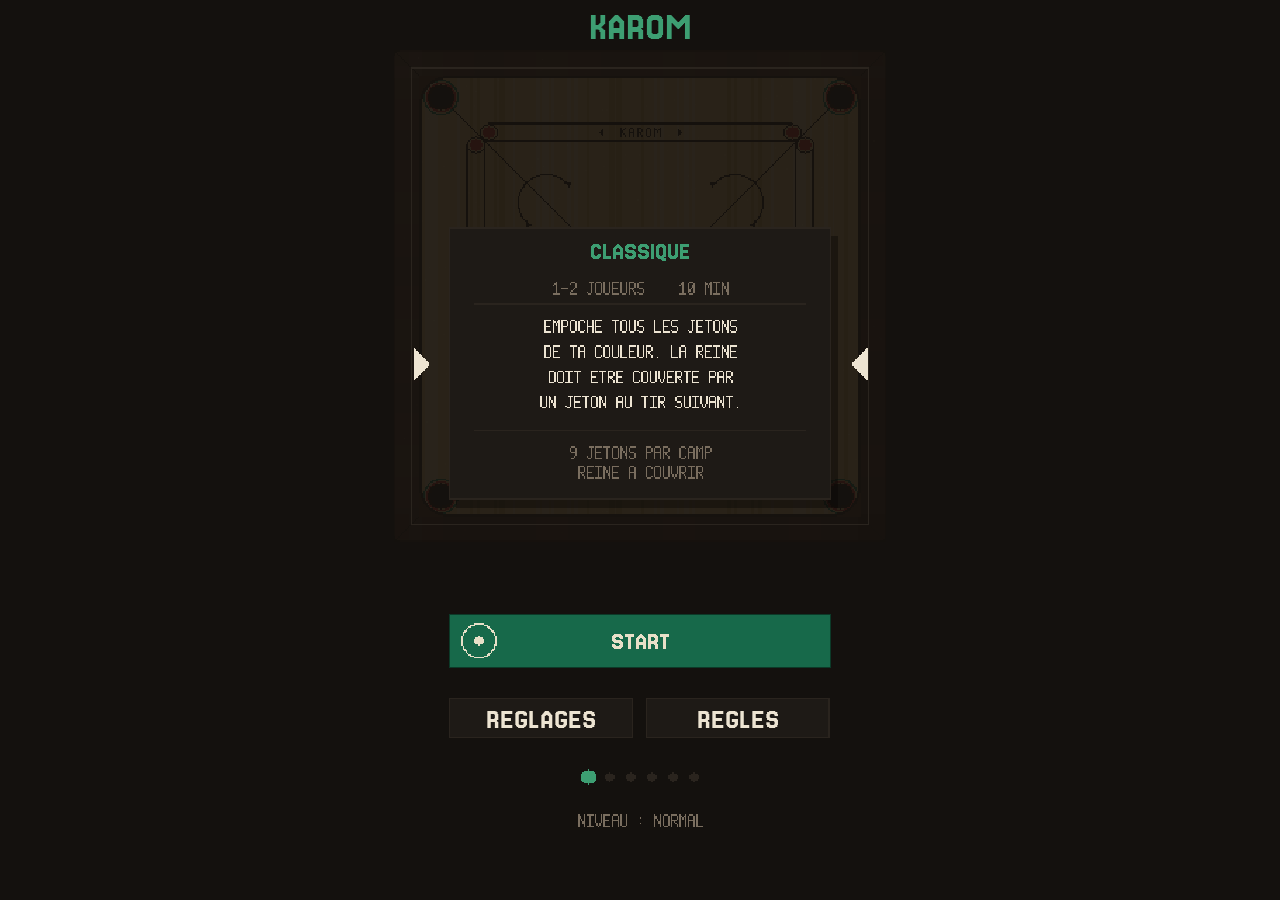
==== commit fdb9f02d: "Le bois redevient le revetement par defaut Le marbre reste a un clic dans les reglages. Un choix dej" ====
--- a/index.html
+++ b/index.html
@@ -50,7 +50,7 @@
 const BAND_O=146, BAND_I=183;   /* ecartes pour que les pastilles tiennent pile entre les deux */
 const ART={dots:true, square:false, pale:false};
 const WOOD=3;   /* 0 voile  1 fil fin  2 veine large  3 presque uni */
-let surface=1;   /* revetement du plateau : 0 bois, 1 marbre — choisi dans les reglages */
+let surface=0;   /* revetement du plateau : 0 bois, 1 marbre — choisi dans les reglages */
 /* Marbre gris-vert : un fond sourd, deux nuances proches pour les nuages, et
    deux tons francs pour les veines — l'un clair, l'autre presque noir. */
 const MARBRE={base:'#C4CCC2', clair:'#D0D7CE', sombre:'#B3BDB3',
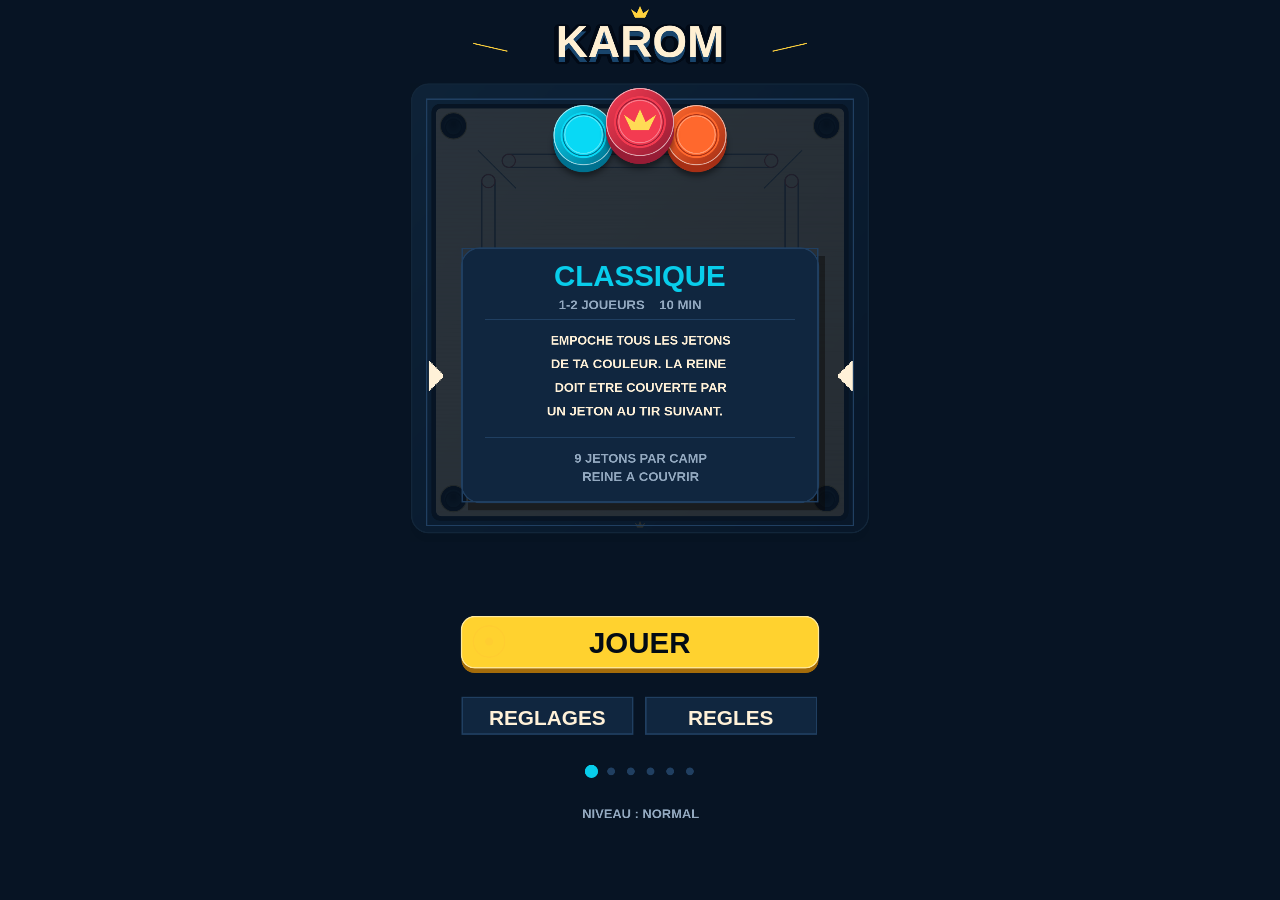
==== commit f1cee4e3: "Redesign Karom with high-definition arcade board and controls" ====
--- a/index.html
+++ b/index.html
@@ -4,7 +4,7 @@
 <meta charset="utf-8">
 <meta name="viewport" content="width=device-width, initial-scale=1, viewport-fit=cover, user-scalable=no">
 <title>Karom</title>
-<meta name="description" content="Karom : jeu de carrom en pixel art. Six modes de jeu, seul ou a deux.">
+<meta name="description" content="Karom : jeu de carrom arcade. Six modes de jeu, seul ou a deux.">
 <link rel="icon" href="data:image/svg+xml,%3Csvg xmlns='http://www.w3.org/2000/svg' viewBox='0 0 16 16'%3E%3Crect width='16' height='16' fill='%234E3222'/%3E%3Crect x='2' y='2' width='12' height='12' fill='%23F2CE87'/%3E%3Ccircle cx='8' cy='8' r='3' fill='%23C8362E'/%3E%3C/svg%3E">
 <style>
   /* Jersey, Sarah Cadigan-Fried, SIL OFL 1.1 - sous-ensemble embarque */
@@ -19,15 +19,15 @@
     position:fixed;top:0;left:0;right:0;bottom:0;
     width:100%;height:100vh;height:100dvh;
     overscroll-behavior:none;-webkit-user-select:none;user-select:none;
-    background:#14110E;   /* uni : la marge du haut se confond avec le fond du jeu */
+    background:#071424;   /* uni : la marge du haut se confond avec le fond du jeu */
     display:flex;align-items:center;justify-content:center;
     overflow:hidden;touch-action:none;
     /* on se tient a l'ecart de la barre d'etat : en mode autonome sur iPhone,
        le contenu passe sinon sous l'heure et le niveau de batterie. */
-    padding:calc(env(safe-area-inset-top,0px) + 4px) 0 0 0;
+    padding:calc(env(safe-area-inset-top,0px) + 4px) 0 calc(env(safe-area-inset-bottom,0px) + 4px);
   }
   #wrap{position:relative;line-height:0}
-  #cv{display:block;touch-action:none;image-rendering:pixelated;image-rendering:crisp-edges}
+  #cv{display:block;touch-action:none;image-rendering:auto}
   #tx{position:absolute;left:0;top:0;pointer-events:none}
 </style>
 </head>
@@ -64,7 +64,106 @@
 const BASE_X0=200, BASE_X1=800;
 
 const FRICTION=0.9971, REST_D=0.94, REST_W=0.72, STOP=0.06, MAXPOW=32, SUB=6;
-const LEVELS=[{n:'FACILE',e:0.50},{n:'NORMAL',e:0.06},{n:'DIFFICILE',e:0.03}];
+
+/* ===================== langues ===================== */
+let langue=0;   /* 0 : francais, 1 : anglais — choisi dans les reglages */
+/* Chaque entree porte ses deux versions cote a cote : une seule table a tenir,
+   et il devient impossible d'en traduire une et d'oublier l'autre. {0} et {1}
+   sont remplaces par les arguments passes a tr(). */
+const TXT={
+  langue:      ['FRANÇAIS','ENGLISH'],
+  /* joueurs */
+  j1:          ['TOI','YOU'],
+  j2:          ['JOUEUR 2','PLAYER 2'],
+  cpu:         ['CPU','CPU'],
+  /* mots de fin de tir */
+  tour:        ['{0}, À TOI DE JOUER','{0}, YOUR TURN'],
+  rejoue:      ['{0} REJOUE','{0} PLAYS AGAIN'],
+  palet:       ['{0} : PALET EMPOCHÉ','{0} : STRIKER POTTED'],
+  adverse:     ['{0} : JETON ADVERSE','{0} : OPPONENT PIECE'],
+  couvreReine: ['{0} COUVRE LA REINE','{0} COVERS THE QUEEN'],
+  gagneReine:  ['{0} GAGNE LA REINE','{0} WINS THE QUEEN'],
+  /* fin de partie */
+  gagne:       ['GAGNÉ !','YOU WIN!'],
+  perdu:       ['PERDU','YOU LOSE'],
+  clairsGagne: ['CYAN !','CYAN!'],
+  foncesGagne: ['ORANGE !','ORANGE!'],
+  /* boutons */
+  start:       ['JOUER','PLAY'],
+  reglages:    ['REGLAGES','SETTINGS'],
+  regles:      ['REGLES','RULES'],
+  retour:      ['RETOUR','BACK'],
+  pause:       ['PAUSE','PAUSE'],
+  reprendre:   ['REPRENDRE','RESUME'],
+  rejouer:     ['REJOUER','REPLAY'],
+  menu:        ['MENU','MENU'],
+  tirer:       ['TIRER','SHOOT'],
+  page:        ['PAGE {0} / {1}','PAGE {0} / {1}'],
+  /* reglages */
+  optJoueurs:  ['JOUEURS','PLAYERS'],
+  optNiveau:   ['DIFFICULTE','DIFFICULTY'],
+  optTir:      ['DECLENCHEMENT','TRIGGER'],
+  optRev:      ['REVÊTEMENT','SURFACE'],
+  optTheme:    ['THEME','THEME'],
+  optSon:      ['SON','SOUND'],
+  optLangue:   ['LANGUE','LANGUAGE'],
+  unJoueur:    ['1 JOUEUR','1 PLAYER'],
+  deuxJoueurs: ['2 JOUEURS','2 PLAYERS'],
+  facile:      ['FACILE','EASY'],
+  normal:      ['NORMAL','NORMAL'],
+  difficile:   ['DIFFICILE','HARD'],
+  auRelacher:  ['AU RELACHER','ON RELEASE'],
+  auBouton:    ['AU BOUTON','ON BUTTON'],
+  bois:        ['BOIS','WOOD'],
+  marbre:      ['MARBRE','MARBLE'],
+  sombre:      ['SOMBRE','DARK'],
+  clair:       ['CLAIR','LIGHT'],
+  avec:        ['AVEC','ON'],
+  sans:        ['SANS','OFF'],
+  /* en-tete */
+  hScore:      ['SCORE','SCORE'],
+  hPoints:     ['POINTS','POINTS'],
+  hTirs:       ['TIRS','SHOTS'],
+  hRestants:   ['RESTANTS','LEFT'],
+  hJetons:     ['JETONS','PIECES'],
+  hEnJeu:      ['EN JEU','IN PLAY'],
+  hEtoiles:    ['ETOILES','STARS'],
+  hTemps:      ['TEMPS','TIME'],
+  hCombo:      ['COMBO','COMBO'],
+  hCible:      ['CIBLE','TARGET'],
+  qClairs:     ['CLA','LGT'],
+  qOrdi:       ['ORD','CPU'],
+  qFonces:     ['FON','DRK'],
+  qCouvre:     ['COUVRE','COVER'],
+  /* accueil */
+  niveau:      ['NIVEAU : {0}','LEVEL: {0}'],
+  recordTirs:  ['RECORD : {0} TIRS','BEST: {0} SHOTS'],
+  recordPts:   ['RECORD : {0} POINTS','BEST: {0} POINTS'],
+  victoires:   ['VICTOIRES : {0}','WINS: {0}'],
+  aucunRecord: ['AUCUN RECORD','NO RECORD YET'],
+  nbJoueurs:   ['{0} JOUEUR{1}    {2}','{0} PLAYER{1}    {2}'],
+  /* resume des regles d'un mode */
+  rPions:      ['{0} JETONS PAR CAMP','{0} PIECES PER SIDE'],
+  rVider:      ['VIDER LE PLATEAU','CLEAR THE BOARD'],
+  rVaut:       ['UN JETON VAUT {0} POINTS','A PIECE IS WORTH {0} POINTS'],
+  rTousDeux:   ['TOUS LES JETONS COMPTENT POUR LES DEUX','ALL PIECES COUNT FOR BOTH'],
+  rValeurs:    ['ORANGE {0}  CYAN {1}','ORANGE {0}  CYAN {1}'],
+  rReineVaut:  ['  REINE {0}','  QUEEN {0}'],
+  rTirs:       ['{0} TIRS','{0} SHOTS'],
+  rSecondes:   ['{0} SECONDES','{0} SECONDS'],
+  rCible:      ['CIBLE {0}','TARGET {0}'],
+  rCombo:      ['COMBO X{0}','COMBO X{0}'],
+  rReineLibre: ['REINE LIBRE','QUEEN FREE'],
+  rReineCouv:  ['REINE A COUVRIR','COVER THE QUEEN'],
+  rEtoiles:    ['3 ETOILES A {0}','3 STARS AT {0}']
+};
+function tr(cle,...arg){
+  const e=TXT[cle];
+  let out = e ? e[langue] : cle;
+  arg.forEach((v,i)=>{ out=out.split('{'+i+'}').join(v); });
+  return out;
+}
+const LEVELS=[{n:'facile',e:0.50},{n:'normal',e:0.06},{n:'difficile',e:0.03}];
 let level=1;
 
 /* ===================== tampon pixel ===================== */
@@ -74,8 +173,8 @@
 const S=BW/W;
 const R=Math.round;
 /* le bandeau du titre coiffe tout le reste et ne bouge jamais */
-const TITRE_H=Math.round(22*K);   /* un peu d'air au-dessus du nom du jeu */
-const HUD_H=Math.round(40*K), MSG_H=0, BTN_H=Math.round(26*K);
+const TITRE_H=Math.round(40*K);   /* un peu d'air au-dessus du nom du jeu */
+const HUD_H=Math.round(40*K), MSG_H=0, BTN_H=Math.round(36*K);
 const CTRL_MIN=Math.round(104*K), CTRL_MAX=Math.round(340*K);
 const GAP_MAX=Math.round(24*K);  /* respiration maximale sous l'en-tete */
 let CTRL_H=150, TOTH=0, BOARD_Y=HUD_H, MSG_Y=0, CTRL_Y=0, BTN_Y=0;
@@ -129,16 +228,16 @@
 }
 
 const P={
-  bg:'#14110E', panel:'#1E1A16', panel2:'#2A241E', edge:'#0A0806',
-  woodHi:'#7A5236', wood:'#4E3222', woodLo:'#2E1C10',
-  felt:'#F2CE87', feltHi:'#F8DDA1', feltLo:'#E2B368', feltSh:'#C89A57',
-  ink:'#20180F', red:'#C8362E', redLo:'#8B1E1A', green:'#1E7A55',
-  wPiece:'#FFFAEA', wEdge:'#8A6231', bPiece:'#332742', bEdge:'#150E1E',
-  qPiece:'#D8382F', qEdge:'#7E1712',
-  sBody:'#17694A', sEdge:'#0C3A28', sRed:'#E8E0C8',
-  pale:'#EDE4D2', mute:'#7A6E5F', accent:'#3D9E72',
-  g1:'#123024', g2:'#1E6349', g3:'#3D9E72', g4:'#6FD3A6',
-  aim:'#3A2010'
+  bg:'#071424', panel:'#10263F', panel2:'#203F61', edge:'#030B15',
+  woodHi:'#4689C5', wood:'#205A91', woodLo:'#0A2749',
+  felt:'#F2DFBB', feltHi:'#FFF0D2', feltLo:'#E8CD9D', feltSh:'#B7996A',
+  ink:'#536477', red:'#C8362E', redLo:'#8B1E1A', green:'#1E7A55',
+  wPiece:'#08D9F5', wEdge:'#00718F', bPiece:'#FF682D', bEdge:'#A62F15',
+  qPiece:'#F33B51', qEdge:'#971C35',
+  sBody:'#FFF0C9', sEdge:'#B3965E', sRed:'#FFCD31',
+  pale:'#FFF1D8', mute:'#93A9C0', accent:'#08CDEB',
+  g1:'#06455F', g2:'#087F9B', g3:'#08CDEB', g4:'#FFDA42',
+  aim:'#009EBF'
 };
 
 /* ===================== polices ===================== */
@@ -200,9 +299,7 @@
 }
 function sw(t){ const n=norm(t,GS).length; return n?n*(GW+GT)-GT:0; }
 function stext(g,t,x,y,col){
-  t=norm(t,GS); g.fillStyle=col;
-  for(let i=0;i<t.length;i++){ const gl=GS[t[i]]; if(!gl) continue;
-    for(let r=0;r<GH;r++) for(let c=0;c<GW;c++) if(gl[r][c]==='1') g.fillRect(x+i*(GW+GT)+c,y+r,1,1); }
+  g.save(); g.font='600 10px Arial, "DejaVu Sans", sans-serif'; g.textBaseline='top'; g.fillStyle=col; g.fillText(String(t),x,y,sw(t)); g.restore();
 }
 function stextC(g,t,cx,y,col){ stext(g,t,Math.round(cx-sw(t)/2),y,col); }
 
@@ -234,17 +331,27 @@
 let notes=[];
 const ANNONCE=82;   /* l'annonce du joueur tient plus longtemps que la raison */
 function note(t,cote,duree){ notes.push({txt:t, cote:cote||turn, t:duree||46}); }
-function nomCote(c){ return c==='W' ? 'JOUEUR 1' : (mode==='solo' ? 'CPU' : 'JOUEUR 2'); }
+function nomCote(c){ return c==='W' ? (langue?'PLAYER 1':'JOUEUR 1') : (mode==='solo' ? tr('cpu') : tr('j2')); }
 /* Une couleur par camp, et aucune autre : vert pour le joueur 1, rouge pour le
    joueur 2, blanc pour l'ordinateur. Tout ce qui appartient a un camp la porte
    — son bandeau de score, ses messages, sa visee, sa jauge de puissance. */
 function couleurCote(c){
   if(c==='W') return P.accent;
-  return mode==='solo' ? P.pale : P.red;
+  return P.bPiece;
+}
+/* Le texte pose sur une plaque peinte doit trancher sur sa peinture. Les deux
+   encres sont fixes et non tirees du theme : en theme clair, le ton "pale" du
+   theme est justement l'encre sombre, et s'y fier peignait du sombre sur du
+   sombre — c'est ce qui rendait la case du CPU illisible. */
+const ENCRE_CLAIRE='#F5EFE2', ENCRE_SOMBRE='#181209';
+function encreSur(fond){
+  const n=parseInt(fond.slice(1),16);
+  const l=((n>>16&255)*0.299+((n>>8)&255)*0.587+(n&255)*0.114)/255;
+  return l>0.45 ? ENCRE_SOMBRE : ENCRE_CLAIRE;
 }
 /* les quatre crans de la jauge, du plus faible au plus fort */
-const RAMPE_ROUGE=['#3A100D','#7E1712','#C8362E','#E8756B'];
-const RAMPE_BLANC=['#33302A','#6E6455','#B3A992','#EDE4D2'];
+const RAMPE_ROUGE=['#3A100D','#971C35','#C8362E','#E8756B'];
+const RAMPE_BLANC=['#33302A','#6E6455','#B3A992','#FFF1D8'];
 function rampeCote(c){
   if(c==='W') return [P.g1,P.g2,P.g3,P.g4];   /* celle-ci suit le theme */
   return mode==='solo' ? RAMPE_BLANC : RAMPE_ROUGE;
@@ -253,12 +360,12 @@
 
 let aimPow=null;
 const THEMES=[
-  {n:'SOMBRE', c:{bg:'#14110E',panel:'#1E1A16',panel2:'#2A241E',edge:'#0A0806',
-                  pale:'#EDE4D2',mute:'#7A6E5F',accent:'#3D9E72',
-                  g1:'#123024',g2:'#1E6349',g3:'#3D9E72',g4:'#6FD3A6'}},
-  {n:'CLAIR',  c:{bg:'#E4D2A8',panel:'#F1E4C6',panel2:'#C0A776',edge:'#3A2C18',
-                  pale:'#2E2415',mute:'#7C6845',accent:'#2E7C58',
-                  g1:'#1B4C36',g2:'#2E7C58',g3:'#43A87A',g4:'#78D9AE'}}
+  {n:'sombre', c:{bg:'#071424',panel:'#10263F',panel2:'#203F61',edge:'#030B15',
+                  pale:'#FFF1D8',mute:'#93A9C0',accent:'#08CDEB',
+                  g1:'#06455F',g2:'#087F9B',g3:'#08CDEB',g4:'#FFDA42'}},
+  {n:'clair',  c:{bg:'#DBE8F1',panel:'#F5FAFF',panel2:'#ACC5DC',edge:'#16304A',
+                  pale:'#122C47',mute:'#4F6982',accent:'#0088AA',
+                  g1:'#1B4C36',g2:'#0088AA',g3:'#43A87A',g4:'#78D9AE'}}
 ];
 let theme=0;
 function applyTheme(){
@@ -274,7 +381,7 @@
 let press={id:null,t:0}, pulse=0, placeTouche=false;
 let pointChoc=null;   /* trace apres les jetons pour ne pas passer dessous */
 let sinking=[], pops=[], scorePop={W:0,B:0};
-let fireMode=0, aimX=0, aimAng=-Math.PI/2, aimPw=0;
+let fireMode=1, aimX=0, aimAng=-Math.PI/2, aimPw=0;
 /* aimX va de -1 (butee gauche) a +1 (butee droite) ; les deux butees visent vers le bas */
 function majAim(){ aimAng = -Math.PI/2 - aimX*Math.PI; }
 let modeChoix=0;   /* 0 = un joueur, 1 = deux joueurs */
@@ -298,27 +405,13 @@
 /* la taille demandee est quantifiee : voici celle qu'on obtient vraiment,
    exprimee en pixels de tampon, pour centrer juste */
 function jcaps(capsBuf,fam){
-  const f=JF[fam||'j15'];
-  const m=Math.floor(capsBuf*KTX*DPR/f.cap);
-  if(m<1) return capsBuf;        /* sous un carreau : voir jfit */
-  return (f.cap*m/DPR)/KTX;
+  return capsBuf;
 }
 /* ordonnee du haut de capitale pour centrer un texte dans une boite */
 function jmid(y,h,capsBuf,fam){ return y+Math.round((h-jcaps(capsBuf,fam))/2); }
 function jfit(fam,capsCss){
-  /* on quantifie sur la grille de l'ecran, pas sur celle du CSS :
-     le carreau doit faire un nombre entier de pixels ecran */
-  const f=JF[fam];
-  const m=Math.floor(capsCss*DPR/f.cap);
-  if(m<1){
-    /* la taille demandee est plus petite qu'un carreau : quantifier la
-       doublerait et le mot deborderait de son bouton. On perd le net,
-       on garde la mesure. */
-    tctx.font=(f.step*capsCss/f.cap)+'px '+f.name+',monospace';
-    return capsCss;
-  }
-  tctx.font=(f.step*m/DPR)+'px '+f.name+',monospace';
-  return f.cap*m/DPR;
+  tctx.font='900 '+(capsCss*1.32)+'px Arial, "DejaVu Sans", sans-serif';
+  return capsCss;
 }
 /* coordonnees en pixels de tampon, hauteur de capitale idem */
 /* ---- pixels durs, mais decroches de la grille du plateau ----
@@ -415,8 +508,10 @@
   CSSW=Math.ceil(BUF*k); CSSH=Math.ceil(TOTH*k); KTX=CSSW/BUF;
   DPR=Math.max(1,Math.round(window.devicePixelRatio||1));
   cv.style.width=CSSW+'px'; cv.style.height=CSSH+'px';
-  cv.width=BUF; cv.height=TOTH;
-  ctx.imageSmoothingEnabled=false;
+  cv.width=Math.round(BUF*3); cv.height=Math.round(TOTH*3);
+  ctx.setTransform(3,0,0,3,0,0);
+  ctx.imageSmoothingEnabled=true;
+  cv.style.imageRendering='auto';
   tx.style.width=CSSW+'px'; tx.style.height=CSSH+'px';
   tx.width=Math.round(CSSW*DPR); tx.height=Math.round(CSSH*DPR);
   tctx.setTransform(DPR,0,0,DPR,0,0);
@@ -446,14 +541,14 @@
 /* niveau et record du mode affiche, sous les puces de l'accueil */
 function lignesInfo(){
   const L=[];
-  if(!cfg.soloStrict) L.push('NIVEAU : '+LEVELS[level].n);
+  if(!cfg.soloStrict) L.push(tr('niveau',tr(LEVELS[level].n)));
   const rec=records[modeId];
   if(rec){
-    if(rec.tirs!==undefined)       L.push('RECORD : '+rec.tirs+' TIRS');
-    else if(rec.score!==undefined) L.push('RECORD : '+rec.score+' POINTS');
-    else if(rec.vic)               L.push('VICTOIRES : '+rec.vic);
-  }
-  if(!L.length) L.push('AUCUN RECORD');
+    if(rec.tirs!==undefined)       L.push(tr('recordTirs',rec.tirs));
+    else if(rec.score!==undefined) L.push(tr('recordPts',rec.score));
+    else if(rec.vic)               L.push(tr('victoires',rec.vic));
+  }
+  if(!L.length) L.push(tr('aucunRecord'));
   return L;
 }
 function carrousel(){
@@ -495,18 +590,19 @@
 function defiler(d){ chargerMode(MODES[(indexMode()+d+MODES.length)%MODES.length].id); }
 function resumeRegles(){
   const L=[];
-  if(cfg.but==='couleur') L.push(cfg.pions+' JETONS PAR CAMP');
-  else if(cfg.but==='vider') L.push('VIDER LE PLATEAU');
-  else if(!cfg.camps) L.push('UN JETON VAUT '+cfg.valeurs.W+' POINTS');
-  else L.push('TOUS LES JETONS COMPTENT POUR LES DEUX');
+  if(cfg.but==='couleur') L.push(tr('rPions',cfg.pions));
+  else if(cfg.but==='vider') L.push(tr('rVider'));
+  else if(!cfg.camps) L.push(tr('rVaut',cfg.valeurs.W));
+  else L.push(tr('rTousDeux'));
   const b=[];
-  if(cfg.but==='points'&&cfg.camps) b.push('NOIR '+cfg.valeurs.B+'  BLANC '+cfg.valeurs.W+(cfg.reine?'  REINE '+cfg.valeurs.Q:''));
-  if(cfg.tirs)  b.push(cfg.tirs+' TIRS');
-  if(cfg.temps) b.push(cfg.temps+' SECONDES');
-  if(cfg.cible) b.push('CIBLE '+cfg.cible);
-  if(cfg.combo) b.push('COMBO X'+cfg.combo[cfg.combo.length-1]);
-  if(cfg.reine) b.push(cfg.couvrir==='non'?'REINE LIBRE':'REINE A COUVRIR');
-  if(cfg.etoiles) b.push('3 ETOILES A '+cfg.etoiles[0]);
+  if(cfg.but==='points'&&cfg.camps)
+    b.push(tr('rValeurs',cfg.valeurs.B,cfg.valeurs.W)+(cfg.reine?tr('rReineVaut',cfg.valeurs.Q):''));
+  if(cfg.tirs)  b.push(tr('rTirs',cfg.tirs));
+  if(cfg.temps) b.push(tr('rSecondes',cfg.temps));
+  if(cfg.cible) b.push(tr('rCible',cfg.cible));
+  if(cfg.combo) b.push(tr('rCombo',cfg.combo[cfg.combo.length-1]));
+  if(cfg.reine) b.push(cfg.couvrir==='non'?tr('rReineLibre'):tr('rReineCouv'));
+  if(cfg.etoiles) b.push(tr('rEtoiles',cfg.etoiles[0]));
   /* tout sur une ligne debordait de la carte des qu'un mode avait beaucoup a
      dire : on remplit ligne apres ligne, dans la largeur disponible */
   if(b.length){
@@ -524,19 +620,25 @@
 function modeUI(){
   const n=OPTROWS_().length;
   const wx=R(18*K), ww=BW-2*wx, pad=wx+R(10*K);
-  const dRow=R((n>=5?33:36)*K), step=R((n>=5?31:34)*K), hRow=R(18*K), hBtn=R(22*K);
+  /* la fenetre se resserre a mesure qu'elle s'allonge : a sept lignes elle
+     depasserait sinon le plateau quand on l'ouvre en pause */
+  const dRow=R((n>=6?29:n>=5?33:36)*K), step=R((n>=6?27:n>=5?31:34)*K), hRow=R(18*K), hBtn=R(22*K);
+  /* l'intitule se loge dans le blanc laisse au-dessus de sa rangee : quand les
+     rangees se resserrent il descend d'autant, sinon il mord sur le bouton du
+     dessus */
+  const dLab=Math.min(R(11*K), step-hRow-R(2*K));
   const finRows=dRow+(n-1)*step+hRow;
   const wh=finRows+R(12*K)+hBtn+R(10*K);
   const wy=Math.round((hMenu()-wh)/2);
   const by=wy+finRows+R(12*K), lw=BW-2*pad;
   if(pause){
     const g2=R(5*K), w3=Math.floor((lw-2*g2)/3);
-    return {wx,wy,ww,wh,pad,step,row0:wy+dRow,hRow,
+    return {wx,wy,ww,wh,pad,step,dLab,row0:wy+dRow,hRow,
       btn: {x:pad,             y:by, w:w3, h:hBtn},
       btn2:{x:pad+w3+g2,       y:by, w:w3, h:hBtn},
       btn3:{x:pad+2*(w3+g2),   y:by, w:lw-2*(w3+g2), h:hBtn}};
   }
-  return {wx,wy,ww,wh,pad,step,row0:wy+dRow,hRow,
+  return {wx,wy,ww,wh,pad,step,dLab,row0:wy+dRow,hRow,
     btn:{x:pad,y:by,w:lw,h:hBtn}, btn2:null};
 }
 function start(which){
@@ -574,7 +676,7 @@
   tempsMs=cfg.temps?cfg.temps*1000:0;
   bannerT=0;
   notes=[];
-  if(!cfg.soloStrict) note('AU TOUR DE '+nomCote(turn),turn,ANNONCE);
+  if(!cfg.soloStrict) note(tr('tour',nomCote(turn)),turn,ANNONCE);
 }
 function mk(x,y,type){ return {x,y,vx:0,vy:0,r:PR,m:1,type,alive:true}; }
 
@@ -713,11 +815,11 @@
        le nom se lit meme quand on ne regarde pas le bandeau des scores */
     const qui=nomCote(turn);
     let raison='';
-    if(faute)                                          raison=qui+' : PALET EMPOCHÉ';
-    else if(autres>0)                                  raison=qui+' : JETON ADVERSE';
-    else if(cfg.reine&&queenState.pendingBy===turn)    raison=qui+' COUVRE LA REINE';
-    else if(cfg.reine&&reine&&queenState.owner===turn) raison=qui+' GAGNE LA REINE';
-    else if(garde)                                     raison=qui+' REJOUE';
+    if(faute)                                          raison=tr('palet',qui);
+    else if(autres>0)                                  raison=tr('adverse',qui);
+    else if(cfg.reine&&queenState.pendingBy===turn)    raison=tr('couvreReine',qui);
+    else if(cfg.reine&&reine&&queenState.owner===turn) raison=tr('gagneReine',qui);
+    else if(garde)                                     raison=tr('rejoue',qui);
     if(raison) note(raison, turn);
   }
 
@@ -732,7 +834,7 @@
   if(turn!==before){
     bannerT=24;
     /* la main change : on annonce qui prend la suite */
-    if(!cfg.soloStrict) note('AU TOUR DE '+nomCote(turn),turn,ANNONCE);
+    if(!cfg.soloStrict) note(tr('tour',nomCote(turn)),turn,ANNONCE);
     if(mode==='duo') rotGoal = (turn==='B') ? Math.PI : 0;
   }
 }
@@ -806,7 +908,9 @@
 function remaining(side){ return discs.filter(d=>d.alive&&d.type===side).length; }
 function finish(side){
   phase='over';
-  bannerTxt = (mode==='solo') ? (side==='W'?'GAGNÉ !':'PERDU') : (side==='W'?'CLAIRS !':'FONCÉS !');
+  /* on retient la clef et non le mot : un changement de langue sur l'ecran de
+     fin doit se voir tout de suite */
+  bannerTxt = (mode==='solo') ? (side==='W'?'gagne':'perdu') : (side==='W'?'clairsGagne':'foncesGagne');
   bannerT=1e9;
   sndFin(mode!=='solo'||side==='W');
   majRecord(side);
@@ -965,7 +1069,7 @@
 /* ===================== sauvegarde ===================== */
 let records={};
 function sauver(){
-  try{ localStorage.setItem('karom', JSON.stringify({level,fireMode,theme,son,surface,records})); }catch(e){}
+  try{ localStorage.setItem('karom', JSON.stringify({level,fireMode,theme,son,surface,langue,records})); }catch(e){}
 }
 function chargerSauvegarde(){
   try{
@@ -976,6 +1080,7 @@
     if(d.theme===0||d.theme===1) theme=d.theme;
     if(d.son===0||d.son===1) son=d.son;
     if(d.surface===0||d.surface===1) surface=d.surface;
+    if(d.langue===0||d.langue===1) langue=d.langue;
     if(d.records&&typeof d.records==='object') records=d.records;
   }catch(e){}
 }
@@ -1010,9 +1115,9 @@
   if(phase==='menu') return [];        /* les menus portent leurs propres boutons */
   if(phase==='over') return [];        /* la fin de partie a ses boutons sous le bandeau */
   if(pause) return [];                 /* en pause, tout est dans la fenetre */
-  const p={id:'pause',l:'PAUSE',ico:'pause'};
+  const p={id:'pause',l:tr('pause'),ico:'pause'};
   if(fireMode===0) return [p];
-  return [{id:'fire',l:'TIRER'},p];   /* TIRER reste indispensable dans ce mode */
+  return [{id:'fire',l:tr('tirer')},p];   /* TIRER reste indispensable dans ce mode */
 }
 function btnRects(){
   const sl=btnSlots(), n=sl.length, out=[];
@@ -1066,6 +1171,7 @@
           if(r.k==='jou') modeChoix=r.i;
           else if(r.k==='lvl') level=r.i;
           else if(r.k==='rev'){ surface=r.i; bg=null; }   /* le plateau se retrace */
+          else if(r.k==='lng') langue=r.i;
           else if(r.k==='the'){ theme=r.i; applyTheme(); }
           else if(r.k==='son') son=r.i?0:1;
           else fireMode=r.i;
@@ -1093,6 +1199,7 @@
         press={id:r.k+r.i,t:9};
         if(r.k==='lvl') level=r.i; else if(r.k==='tir') fireMode=r.i;
         else if(r.k==='rev'){ surface=r.i; bg=null; }
+        else if(r.k==='lng') langue=r.i;
         else if(r.k==='the'){ theme=r.i; applyTheme(); }
         else if(r.k==='son') son=r.i?0:1;
         sauver();
@@ -1169,27 +1276,13 @@
 
 /* ===================== primitives pixel ===================== */
 function pcircle(g,cx,cy,r,c){
-  cx=Math.round(cx); cy=Math.round(cy); r=Math.round(r);
-  g.fillStyle=c;
-  for(let dy=-r;dy<=r;dy++){ const h=Math.floor(Math.sqrt(Math.max(0,r*r-dy*dy))+0.5); g.fillRect(cx-h,cy+dy,h*2+1,1); }
+  g.beginPath(); g.arc(cx,cy,Math.max(0,r),0,Math.PI*2); g.fillStyle=c; g.fill();
 }
 function pring(g,cx,cy,r,c,a0,a1){
-  cx=Math.round(cx); cy=Math.round(cy); r=Math.round(r);
-  a0=a0===undefined?0:a0; a1=a1===undefined?360:a1;
-  g.fillStyle=c;
-  for(let a=a0;a<a1;a+=1.4){ const rd=a*Math.PI/180; g.fillRect(cx+Math.round(Math.cos(rd)*r), cy+Math.round(Math.sin(rd)*r),1,1); }
+  g.beginPath(); g.arc(cx,cy,Math.max(0,r),(a0||0)*Math.PI/180,(a1===undefined?360:a1)*Math.PI/180); g.strokeStyle=c; g.lineWidth=0.8; g.stroke();
 }
 function pline(g,x0,y0,x1,y1,c){
-  g.fillStyle=c;
-  x0=Math.round(x0); y0=Math.round(y0); x1=Math.round(x1); y1=Math.round(y1);
-  let dx=Math.abs(x1-x0), dy=Math.abs(y1-y0), sx=x0<x1?1:-1, sy=y0<y1?1:-1, err=dx-dy;
-  for(let n=0;n<900;n++){
-    g.fillRect(x0,y0,1,1);
-    if(x0===x1&&y0===y1) break;
-    const e2=2*err;
-    if(e2>-dy){ err-=dy; x0+=sx; }
-    if(e2<dx){ err+=dx; y0+=sy; }
-  }
+  g.beginPath(); g.moveTo(x0,y0); g.lineTo(x1,y1); g.strokeStyle=c; g.lineWidth=0.8; g.stroke();
 }
 function arrow(g,x,y,ux,uy,c){
   g.fillStyle=c;
@@ -1214,8 +1307,10 @@
     g.fillRect(x1-1-dx,y1-1-dy,1,1);
   }
 }
-function plate(g,x,y,w,h,fill){
-  g.fillStyle=P.edge; g.fillRect(x,y+2,w,h);
+/* ombre : passer false pour une plaque posee a plat. Les cases de l'en-tete
+   s'en passent — sur fond clair l'ombre se lisait comme un trait epais. */
+function plate(g,x,y,w,h,fill,ombre){
+  if(ombre!==false){ g.fillStyle=P.edge; g.fillRect(x,y+2,w,h); }
   g.fillStyle=fill;   g.fillRect(x,y,w,h);
   g.fillStyle=P.edge; g.fillRect(x,y,w,1); g.fillRect(x,y+h-1,w,1); g.fillRect(x,y,1,h); g.fillRect(x+w-1,y,1,h);
 }
@@ -1326,167 +1421,52 @@
   }
   if(COEUR>0) g.fillRect(cx,cy,1,1);        /* un point au centre, en option */
 }
+
+function box(g,x,y,w,h,r,fill,stroke){
+  g.beginPath(); g.roundRect(x,y,w,h,r); g.fillStyle=fill; g.fill();
+  if(stroke){g.lineWidth=1;g.strokeStyle=stroke;g.stroke();}
+}
+function crown(g,x,y,r,col){
+  g.beginPath();g.moveTo(x-r,y-r*.45);g.lineTo(x-r*.55,y+r*.5);g.lineTo(x+r*.55,y+r*.5);g.lineTo(x+r,y-r*.45);g.lineTo(x+r*.35,y);g.lineTo(x,y-r*.8);g.lineTo(x-r*.35,y);g.closePath();g.fillStyle=col;g.fill();
+}
+function token(g,x,y,r,type){
+ const body=type==='W'?P.wPiece:type==='B'?P.bPiece:type==='Q'?P.qPiece:P.sBody;
+ const edge=type==='W'?P.wEdge:type==='B'?P.bEdge:type==='Q'?P.qEdge:P.sEdge;
+ g.save();g.shadowColor='rgba(0,0,0,.42)';g.shadowBlur=r*.55;g.shadowOffsetY=r*.4;
+ pcircle(g,x,y+r*.23,r,edge);g.shadowColor='transparent';
+ const grad=g.createLinearGradient(x-r,y-r,x+r,y+r);grad.addColorStop(0,body);grad.addColorStop(1,edge);
+ pcircle(g,x,y,r,grad);pring(g,x,y,r-.5,'rgba(255,255,255,.6)');
+ pcircle(g,x,y,r*.76,body);pring(g,x,y,r*.68,edge);pring(g,x,y-.4,r*.62,'rgba(255,255,255,.35)');
+ if(type==='S')pcircle(g,x,y,r*.48,'#FFCE35');if(type==='Q')crown(g,x,y,r*.47,'#FFDB55');g.restore();
+}
+
 function buildBg(){
-  const c=document.createElement('canvas'); c.width=BW; c.height=BW;
-  const g=c.getContext('2d');
-  const F=R(FRAME*S), E=BW, M=BW/2;
-  const pierre = surface===1;
-  const felt  = pierre ? MARBRE.base : (ART.pale ? '#EFE2C2' : P.felt);
-  const feltH = ART.pale ? '#F8F0DC' : P.feltHi;
-  const feltL = ART.pale ? '#DFCEA6' : P.feltLo;
-
-  /* ---- cadre noyer : quatre traitements de fil, tous en voile translucide ---- */
-  g.fillStyle=P.woodLo; g.fillRect(0,0,E,E);
-  g.fillStyle=P.wood;   g.fillRect(1,1,E-2,E-2);
-  const fil=(i,c)=>{
-    g.fillStyle=c;
-    g.fillRect(1,i,F-1,1); g.fillRect(E-F,i,F-1,1);
-    g.fillRect(i,1,1,F-1); g.fillRect(i,E-F,1,F-1);
-  };
-  const CLAIR='rgba(255,236,206,', SOMBRE='rgba(0,0,0,';
-  for(let i=2;i<E-2;i++){
-    let n, a=0.05, b=0.09;
-    if(WOOD===0){ n=Math.sin(i*0.9)+Math.sin(i*0.21)*1.4+Math.sin(i*2.3)*0.5; }
-    else if(WOOD===1){ n=Math.sin(i*2.1)+Math.sin(i*0.53)*1.1; a=0.04; b=0.06; }
-    else if(WOOD===2){ n=Math.sin(i*0.11)*1.7+Math.sin(i*0.29)*0.9; a=0.06; b=0.10; }
-    else { n=Math.sin(i*0.07)*1.9; a=0.03; b=0.05; }
-    if(n>1.3) fil(i, CLAIR+a+')');
-    else if(n<-1.4) fil(i, SOMBRE+b+')');
-  }
-  if(WOOD===2){                                  /* quelques noeuds epars */
-    for(const k of [[F/2,E*0.28],[E-F/2,E*0.66],[E*0.35,F/2],[E*0.72,E-F/2]]){
-      pring(g,k[0],k[1],R(4*K),'rgba(0,0,0,.10)');
-      pring(g,k[0],k[1],R(7*K),'rgba(0,0,0,.06)');
-    }
-  }
-  /* modele de lumiere : le cadre s'eclaire en haut a gauche, s'assombrit en bas a droite */
-  g.fillStyle='rgba(255,236,206,.05)'; g.fillRect(0,0,E,F); g.fillRect(0,0,F,E);
-  g.fillStyle='rgba(0,0,0,.09)';       g.fillRect(0,E-F,E,F); g.fillRect(E-F,0,F,E);
-  /* petite texture de surface sur le bois */
-  grain(g,0,0,E,E, TEX===2?0.16:(TEX?0.10:0), 'rgba(255,236,206,'+(TEX===2?0.075:0.05)+')',
-                                              'rgba(0,0,0,'+(TEX===2?0.10:0.07)+')');
-  g.fillStyle=P.woodLo;
-  pline(g,0,0,F,F,P.woodLo); pline(g,E-1,0,E-1-F,F,P.woodLo);
-  pline(g,0,E-1,F,E-1-F,P.woodLo); pline(g,E-1,E-1,E-1-F,E-1-F,P.woodLo);
-  g.fillStyle=P.woodLo; g.fillRect(F-2,F-2,E-2*(F-2),E-2*(F-2));
-
-  /* ---- surface : dalle de marbre, ou contreplaque de bouleau ---- */
-  if(pierre){
-    marbre(g,F,F,E-F,E-F,MARBRE);
-    /* grain mineral : le mouchetis se fait plus froid et plus discret que sur
-       le bois, la pierre n'a pas son piquetage */
-    grain(g,F,F,E-F,E-F, TEX===2?0.10:(TEX?0.07:0), 'rgba(236,244,234,0.09)',
-                                                    'rgba(20,32,24,0.09)');
-  } else {
-    g.fillStyle=felt; g.fillRect(F,F,E-2*F,E-2*F);
-    for(let x=F;x<E-F;x++){
-      const n=Math.sin(x*0.31)*1.2+Math.sin(x*1.13)+Math.sin(x*0.07)*1.5;
-      if(n>1.6){ g.fillStyle=feltH; g.fillRect(x,F,1,E-2*F); }
-      else if(n<-1.9){ g.fillStyle=feltL; g.fillRect(x,F,1,E-2*F); }
-    }
-    grain(g,F,F,E-F,E-F, TEX===2?0.14:(TEX?0.09:0), 'rgba(255,252,236,'+(TEX===2?0.10:0.065)+')',
-                                                    'rgba(90,60,20,'+(TEX===2?0.075:0.05)+')');
-  }
-
-  const bo=R(BAND_O*S), bi=R(BAND_I*S);
-  const o0=bo, o1=BW-bo, i0=bi, i1=BW-bi;
-
-  /* ---- diagonales de coin, double pointe vers le trou ---- */
-  for(const q of [[1,1],[-1,1],[1,-1],[-1,-1]]){
-    const cx=q[0]>0?0:BW, cy=q[1]>0?0:BW;
-    const d0=R((PIN+PAD)*S-POCK*S-R(3*K)), d1=R(BW*0.42);
-    const ax=cx+q[0]*d0, ay=cy+q[1]*d0;
-    const bx=cx+q[0]*d1, by=cy+q[1]*d1;
-    pline(g,ax,ay,bx,by,P.ink);
-    const L=Math.hypot(bx-ax,by-ay)||1, ux=(ax-bx)/L, uy=(ay-by)/L;
-    arrow(g,ax,ay,ux,uy,P.ink);
-    arrow(g,R(ax-ux*R(5*K)),R(ay-uy*R(5*K)),ux,uy,P.ink);
-  }
-
-  /* ---- double carré : le trait fin ferme l'angle, l'epais s'arrete aux pastilles ---- */
-  const ligP=Math.round(((o0+1)+i0)/2), offP=Math.ceil((R(3*K)+1)*Math.SQRT2);
-  const a0=ligP+offP, a1=BW-ligP-offP;      /* bornes des segments epais */
-  g.fillStyle=P.ink;
-  g.fillRect(a0,o0,a1-a0,2); g.fillRect(a0,o1-2,a1-a0,2);
-  g.fillRect(o0,a0,2,a1-a0); g.fillRect(o1-2,a0,2,a1-a0);
-  g.fillRect(i0,i0,i1-i0,1); g.fillRect(i0,i1-1,i1-i0,1);
-  g.fillRect(i0,i0,1,i1-i0); g.fillRect(i1-1,i0,1,i1-i0);
-
-  /* ---- KAROM en petit, centre dans le couloir entre les deux traits ---- */
-  const tw2=pw('KAROM'), tx=Math.round(M-tw2/2);
-  const tyHaut=Math.round(((o0+2)+(i0-1))/2-PH/2);
-  const tyBas =Math.round(((i1)+(o1-2))/2-PH/2);
-  ptext(g,'KAROM',tx,tyHaut,P.ink);
-  ptext(g,'KAROM',tx,tyBas,P.ink);
-  /* Une petite fleche de chaque cote du mot, pointes vers l'exterieur.
-     Tracee ici plutot qu'avec arrow() : celle-ci avance de 1,5 pixel par
-     cran, ce que l'arrondi coupe en deux sur un axe horizontal. En diagonale
-     l'arrondi tombe juste, d'ou les pointes pleines du reste du plateau. */
-  const pointeH=(x,ym,sens)=>{
-    g.fillStyle=P.ink;
-    for(let i=0;i<3;i++) g.fillRect(x-sens*i, ym-i, 1, i*2+1);
-  };
-  for(const ty of [tyHaut,tyBas]){
-    const ym=ty+Math.floor(PH/2), ecart=R(10*K);
-    pointeH(tx-ecart,        ym, -1);
-    pointeH(tx+tw2+ecart-1,  ym,  1);
-  }
-
-  /* ---- pastilles rouges aux angles des deux lignes ---- */
-  if(ART.dots){
-    /* deux pastilles par angle, cote a cote sur la bande : une sur la ligne
-       horizontale, une sur la verticale, comme sur un vrai plateau */
-    /* chaque pastille est centree sur son trait epais ; l'ecart les place
-       de part et d'autre de la diagonale, qui vient les effleurer */
-    const rr=R(3*K), lig=Math.round(((bo+1)+bi)/2), off=Math.ceil((rr+1)*Math.SQRT2);
-    for(const q of [[1,1],[-1,1],[1,-1],[-1,-1]]){
-      const cx=q[0]>0?lig:BW-lig, cy=q[1]>0?lig:BW-lig;
-      for(const d of [[cx+q[0]*off, cy],[cx, cy+q[1]*off]]){
-        pcircle(g,d[0],d[1],rr+1,P.ink);
-        pcircle(g,d[0],d[1],rr,felt);
-        pcircle(g,d[0],d[1],rr-1,P.red);
-      }
-    }
-  }
-
-  /* ---- crochets fléchés, un par quadrant ---- */
-  const hr=R(13*K), hd=R(72*K);
-  /* arcs cales pour que la diagonale les coupe pile en leur milieu ;
-     bas-droit et haut-gauche restent symetriques par le centre */
-  for(const q of [[1,1,125,325],[-1,1,215,415],[1,-1,35,235],[-1,-1,305,505]]){
-    const cx=q[0]>0?hd:BW-hd, cy=q[1]>0?hd:BW-hd;
-    pring(g,cx,cy,hr,P.ink,q[2],q[3]);
-    for(const [ang,sg] of [[q[2],-1],[q[3],1]]){
-      const rd=ang*Math.PI/180;
-      const px2=cx+Math.cos(rd)*hr, py2=cy+Math.sin(rd)*hr;
-      arrow(g,px2,py2,-Math.sin(rd)*sg,Math.cos(rd)*sg,P.ink);
-    }
-  }
-
-  rosace(g,M,M,R(26*K),P.accent,P.red,felt,P.ink,P.accent);
-
-  /* ---- trous et liseré peint ---- */
-  for(const p of POCKETS){
-    pring(g,p.x*S,p.y*S,POCK*S+3*K,P.green);
-    pring(g,p.x*S,p.y*S,POCK*S+2*K,P.red);
-    pcircle(g,p.x*S,p.y*S,POCK*S+K,P.ink);
-    pcircle(g,p.x*S,p.y*S,POCK*S,'#171018');
-  }
-
-  if(!ART.square){
-    const rIn=R(12*K), rOut=R(4*K);   /* angles exterieurs quasi droits */
-    roundCut(g,F,F,BW-F,BW-F,rIn,P.woodLo);
-    roundCut(g,F-2,F-2,BW-(F-2),BW-(F-2),rIn+2,P.wood);
-    roundCut(g,0,0,BW,BW,rOut,P.bg);
-  }
-  bg=c;
+ const c=document.createElement('canvas');c.width=BW*3;c.height=BW*3;const g=c.getContext('2d');g.scale(3,3);
+ const E=BW,F=FRAME*S,M=BW/2;
+ box(g,0,4,E,E-4,14,'#030C19');
+ const rim=g.createLinearGradient(0,0,E,E);rim.addColorStop(0,'#397EB7');rim.addColorStop(.4,'#20588E');rim.addColorStop(1,'#0B294C');
+ box(g,1,1,E-2,E-8,13,rim,'#5592C4');
+ box(g,F-3,F-3,E-2*F+6,E-2*F+6,6,'#0A1828','#081320');
+ const mat=g.createLinearGradient(0,F,E,E-F);mat.addColorStop(0,surface?'#E3ECEB':'#FFF0D3');mat.addColorStop(1,surface?'#B8CFD1':'#E7C99A');
+ box(g,F,F,E-2*F,E-2*F,4,mat);
+ g.save();g.beginPath();g.rect(F,F,E-2*F,E-2*F);g.clip();
+ for(let i=0;i<100;i++){const y=F+(E-2*F)*i/100;pline(g,F,y,E-F,y+Math.sin(i)*3,surface?'rgba(46,91,108,.025)':'rgba(144,100,47,.035)');}g.restore();
+ const a=BASE_X0*S,b=BASE_X1*S,hi=BASE_Y2*S,lo=BASE_Y*S;
+ for(let k=0;k<4;k++){g.save();g.translate(M,M);g.rotate(k*Math.PI/2);g.translate(-M,-M);
+ box(g,a,hi-5,b-a,10,5,'rgba(255,255,255,.05)','#69717A');
+ pring(g,a+5,hi,5,'#C35D57');pring(g,b-5,hi,5,'#C35D57');
+ pline(g,hi-8,hi-8,hi+21,hi+21,'#667681');g.restore();}
+ pring(g,M,M,48,'#8C8C82');pring(g,M,M,44,'#A49B87');
+ for(let i=0;i<8;i++){const t=i*Math.PI/4;g.save();g.translate(M,M);g.rotate(t);g.beginPath();g.moveTo(0,-35);g.lineTo(4,-10);g.lineTo(0,-4);g.lineTo(-4,-10);g.closePath();g.fillStyle=i%2?'#C5B796':'#8F9389';g.fill();g.restore();}
+ for(const p of POCKETS){const x=p.x*S,y=p.y*S,r=POCK*S;pcircle(g,x,y,r+3,'#05101B');pring(g,x,y,r+3,'#C8A965');const well=g.createRadialGradient(x,y-2,1,x,y,r);well.addColorStop(0,'#00040A');well.addColorStop(1,'#162A37');pcircle(g,x,y,r,well);pring(g,x,y+1,r-1,'#03070C');}
+ crown(g,M,F*.48,4,'#F4CA68');crown(g,M,E-F*.5-3,4,'#F4CA68');bg=c;
 }
 
 /* ===================== rendu ===================== */
 function draw(){
   if(!bg) buildBg();
   const g=ctx;
-  g.imageSmoothingEnabled=false;
+  g.imageSmoothingEnabled=true;
   g.fillStyle=P.bg; g.fillRect(0,0,BUF,TOTH);
   tctx.clearRect(0,0,CSSW,CSSH);
 
@@ -1502,7 +1482,7 @@
   SHK.x = shakeT>0 ? Math.round((Math.random()-.5)*shakeT*.4) : 0;
   SHK.y = shakeT>0 ? Math.round((Math.random()-.5)*shakeT*.4) : 0;
   if(shakeT>0) g.translate(SHK.x,SHK.y);
-  g.drawImage(bg,0,0);
+  g.drawImage(bg,0,0,BW,BW);
 
   aimPow=null; pointChoc=null;
   if(phase==='menu') drawMenu(g);
@@ -1527,7 +1507,7 @@
           if(h2.d){
             const hx2=striker.x+dir.ux*h2.t, hy2=striker.y+dir.uy*h2.t;
             const ax=h2.d.x-hx2, ay=h2.d.y-hy2, L2=Math.hypot(ax,ay)||1;
-            traitPix(h2.d.x,h2.d.y,ax/L2,ay/L2,h2.d.r,'rgba(61,158,114,.8)',9);
+            traitPix(h2.d.x,h2.d.y,ax/L2,ay/L2,h2.d.r,'rgba(8,205,235,.8)',9);
           }
         }
       }
@@ -1554,7 +1534,7 @@
           pline(g,cx-d[0]*br,cy-d[1]*br,cx+d[0]*br,cy+d[1]*br,'rgba(200,54,46,'+al+')');
         if(f<0.45) pring(g,cx,cy,Math.round(POCK*S-f*R(10*K)),'rgba(200,54,46,'+(0.5*(1-f/0.45)).toFixed(2)+')');
       } else {
-        const col='rgba(61,158,114,';
+        const col='rgba(8,205,235,';
         pring(g,cx,cy,Math.round(POCK*S+f*R(14*K)),col+(0.55*(1-f)).toFixed(2)+')');
         if(f>0.2) pring(g,cx,cy,Math.round(POCK*S+(f-0.2)*R(20*K)),col+(0.28*(1-f)).toFixed(2)+')');
       }
@@ -1610,28 +1590,28 @@
    de reglages, ecran de fin. Il ne clignote pas d'un ecran a l'autre et aucun
    voile ne le touche — c'est le seul element qui n'appartient a aucune page. */
 function drawTitre(g){
-  g.fillStyle=P.bg; g.fillRect(0,0,BUF,TITRE_H);
-  jtext('KAROM',BUF/2,jmid(0,TITRE_H,R(11*K),'j25'),P.accent,R(11*K),'j25','c');
+ const y=8;g.save();g.font='900 34px Arial, "DejaVu Sans", sans-serif';g.textAlign='center';g.textBaseline='top';g.lineJoin='round';g.lineWidth=7;g.strokeStyle='#020A16';g.strokeText('KAROM',BUF/2,y+8);g.fillStyle='#19456C';g.fillText('KAROM',BUF/2,y+10);g.fillStyle='#FFF0D3';g.fillText('KAROM',BUF/2,y+6);g.restore();crown(g,BUF/2,7,7,'#FFD23E');
+ pline(g,65,30,91,36,'#FFD23E');pline(g,BUF-65,30,BUF-91,36,'#FFD23E');
 }
 
 /* Trois cases d'en-tete, dont le contenu depend du mode */
 function hudCases(){
-  const adv = mode==='solo'?'CPU':'JOUEUR 2';
+  const adv = mode==='solo'?tr('cpu'):tr('j2');
   const jetons = discs.filter(d=>d.alive&&d.type!=='Q').length;
   if(cfg.hud==='vider')
-    return {g:{lab:'TIRS',  who:'RESTANTS', val:Math.max(0,(cfg.tirs||0)-tirsFaits), col:cfg.teinte, cote:null},
-            d:{lab:'JETONS',who:'EN JEU',   val:jetons, col:P.wPiece, cote:null}, mil:'etoiles'};
+    return {g:{lab:tr('hTirs'),  who:tr('hRestants'), val:Math.max(0,(cfg.tirs||0)-tirsFaits), col:cfg.teinte, cote:null},
+            d:{lab:tr('hJetons'),who:tr('hEnJeu'),    val:jetons, col:P.wPiece, cote:null}, mil:'etoiles'};
   if(cfg.hud==='solo')
-    return {g:{lab:'SCORE', who:'JOUEUR 1', val:score.W, col:cfg.teinte, cote:'W'},
-            d:{lab:cfg.temps?'JETONS':'TIRS', who:cfg.temps?'EN JEU':'RESTANTS',
+    return {g:{lab:tr('hScore'), who:tr('j1'), val:score.W, col:cfg.teinte, cote:'W'},
+            d:{lab:cfg.temps?tr('hJetons'):tr('hTirs'), who:cfg.temps?tr('hEnJeu'):tr('hRestants'),
                val:cfg.temps?jetons:Math.max(0,(cfg.tirs||0)-tirsFaits), col:P.wPiece, cote:null},
             mil: cfg.temps?'temps':'combo'};
   if(cfg.hud==='points')
     /* tout le monde joue tous les jetons : pas de camp, donc pas de pastille de couleur */
-    return {g:{lab:'JOUEUR 1',who:'POINTS', val:score.W, col:cfg.teinte, cote:'W'},
-            d:{lab:adv,       who:'POINTS', val:score.B, col:cfg.teinte, cote:'B'}, mil:'cible'};
+    return {g:{lab:tr('j1'),who:tr('hPoints'), val:score.W, col:cfg.teinte, cote:'W'},
+            d:{lab:adv,      who:tr('hPoints'), val:score.B, col:cfg.teinte, cote:'B'}, mil:'cible'};
   /* le jeton dit deja la couleur du camp : la case n'affiche que le joueur */
-  return {g:{lab:'JOUEUR 1', who:null, val:remaining('W'), col:P.wPiece, cote:'W'},
+  return {g:{lab:tr('j1'), who:null, val:remaining('W'), col:P.wPiece, cote:'W'},
           d:{lab:adv,        who:null, val:remaining('B'), col:P.bPiece, cote:'B'}, mil:'reine'};
 }
 function mmss(ms){
@@ -1639,133 +1619,33 @@
   return Math.floor(t/60)+':'+String(t%60).padStart(2,'0');
 }
 function drawHud(g){
-  /* mx : marge laterale, y : hauteur du haut des plaques, h : leur epaisseur.
-     iy replace le contenu au milieu de la plaque quand celle-ci s'epaissit. */
-  const mx=R(2*K), y=HUD_Y+R(5*K), h=HUD_H-R(8*K), pad=R(6*K);
-  const iy=y+Math.floor((h-R(28*K))/2);
-  /* Hors partie, l'en-tete n'a rien a dire : ni score, ni camp, ni reine. On
-     ne pose donc aucune plaque — le nom du jeu suffit tout en haut, et le
-     dessous reste vide jusqu'au menu. */
-  if(phase==='menu') return;
-  const H2=hudCases(), half=R(108*K);
-  const cases=[{c:H2.g,x:mx,t:'W'},{c:H2.d,x:BUF-half-mx,t:'B'}];
-  /* Une seule taille de nom pour les deux cases. Mesuree une fois sur le nom
-     le plus large : sinon JOUEUR 2, d'un cheveu plus long que JOUEUR 1,
-     descendait d'un cran tout seul et l'en-tete perdait sa symetrie. La
-     quantification de la police varie avec la densite d'ecran, donc le calcul
-     doit rester commun aux deux cotes. */
-  let capNom=R(10*K);
-  if(!H2.g.who){
-    const xNom0=pad+2*R(4*K)+R(5*K);
-    /* la pastille du compte se taille avant le nom : elle a une largeur fixe,
-       le nom prend ce qui reste */
-    const dispo=half-R(4*K)-2*R(8*K)-R(5*K)-xNom0;
-    /* On garde celle qui rend le plus grand, pas celle qu'on demande le plus
-       grand : la police se cale sur la grille de l'ecran, si bien qu'un corps
-       demande plus haut peut s'afficher plus bas. Prendre le premier candidat
-       qui passe donnerait un resultat au petit bonheur. */
-    /* le cut fin de la Jersey : sur un ecran a trois fois la densite, le cut
-       large n'offre que 7 ou 15 px, rien entre les deux */
-    const tailles=[R(9*K),R(8*K),R(7*K),R(6*K)];
-    capNom=tailles[tailles.length-1];
-    let mieux=-1;
-    for(const t of tailles){
-      if(cases.every(s2=>jw(s2.c.lab,t,'j15')<=dispo)){
-        const rendu=jcaps(t,'j15');
-        if(rendu>mieux){ mieux=rendu; capNom=t; }
-      }
-    }
-  }
-  for(const s2 of cases){
-    const on = s2.c.cote ? (turn===s2.c.cote&&phase!=='over') : false;
-    plate(g,s2.x,y,half,h,on?couleurCote(s2.c.cote):P.panel);
-    const fg=on?P.edge:P.pale, sub2=on?'rgba(10,8,6,.60)':P.mute;
-    if(!s2.c.who){
-      /* Une seule ligne — le jeton, le nom du joueur, son compte. Rien a caser
-         dessous, donc tout monte d'un cran et remplit la case. */
-      const cy2=y+Math.floor(h/2), rj=R(4*K);
-      const dcx2=s2.x+pad+rj;
-      pcircle(g,dcx2,cy2,rj,on?P.edge:P.panel2);
-      pcircle(g,dcx2,cy2,rj-1,s2.c.col);
-      const nb2=String(s2.c.val), sp3=s2.c.cote?scorePop[s2.c.cote]:0;
-      const cap2=sp3>12?R(14*K):R(11*K), dy3=sp3>0?-R(2*K):0;
-      /* le nom dans la police des titres, et la place du compte est reservee
-         d'abord : le nom se contente de ce qui reste, quitte a descendre d'un
-         cran, plutot que d'aller toucher le chiffre */
-      jtext(s2.c.lab,dcx2+rj+R(5*K),jmid(y,h,capNom,'j15'),fg,capNom,'j15');
-      /* Le compte dans sa pastille : colle au nom il se lisait comme sa suite.
-         La pastille est l'inverse exact de sa plaque — elle prend la couleur de
-         l'encre, le chiffre celle du fond. Elle se detache donc aussi bien sur
-         la plaque peinte du joueur actif que sur la plaque sombre de l'autre. */
-      const rSc=R(8*K), cxSc=s2.x+half-R(4*K)-rSc;
-      const encre = on ? P.edge : couleurCote(s2.c.cote);
-      const col2  = on ? couleurCote(s2.c.cote) : P.panel;
-      pcircle(g,cxSc,cy2,rSc,P.edge);
-      pcircle(g,cxSc,cy2,rSc-1,encre);
-      jtext(nb2,cxSc,jmid(y,h,cap2,'j15')+dy3,col2,cap2,'j15','c');
-      if(sp3>0){
-        const rr2=rSc+Math.round((20-sp3)*0.6*K);
-        pring(g,cxSc,cy2,rr2,on?'rgba(10,8,6,.35)':'rgba(237,228,210,.30)');
-      }
-      continue;
-    }
-    const dcx=s2.x+pad+R(4*K), dcy=iy+R(8*K);
-    pcircle(g,dcx,dcy,R(4*K),on?P.edge:P.panel2);
-    pcircle(g,dcx,dcy,R(4*K)-1,s2.c.col);
-    stext(g,s2.c.lab,s2.x+pad+R(12*K),iy+R(4*K),fg);
-    stext(g,s2.c.who,s2.x+pad,iy+R(18*K),sub2);
-    const nb=String(s2.c.val), sp=s2.c.cote?scorePop[s2.c.cote]:0;
-    const cap=sp>12?R(17*K):R(14*K), dy2=sp>0?-R(2*K):0;
-    const col=sp>0?(on?P.edge:couleurCote(s2.c.cote)):fg;
-    jtext(nb,s2.x+half-pad,iy+R(9*K)+dy2,col,cap,'j15','r');
-    if(sp>0){
-      const rr=R(10*K)+Math.round((20-sp)*0.8*K);
-      pring(g,s2.x+half-pad-R(6*K),iy+R(14*K),rr,on?'rgba(10,8,6,.35)':'rgba(237,228,210,.30)');
-    }
-  }
-  /* case centrale : la regle qui compte dans ce mode */
-  const qx=half+R(4*K), qw=BUF-2*qx, qc=qx+qw/2;
-  if(H2.mil==='reine'){
-    plate(g,qx,y,qw,h,queenState.owner?P.panel2:P.panel);
-    const q=discs.find(d=>d.type==='Q');
-    pcircle(g,qc,iy+R(8*K),R(4*K),P.qEdge);
-    pcircle(g,qc,iy+R(8*K),R(4*K)-1,(q&&q.alive)?P.qPiece:P.panel2);
-    let qt='--';
-    if(queenState.owner) qt = queenState.owner==='W'?'CLA':(mode==='solo'?'ORD':'FON');
-    else if(queenState.pendingBy) qt='COUVRE';
-    stextC(g,qt,qc,iy+R(16*K),queenState.owner?couleurCote(queenState.owner):P.mute);
-  } else if(H2.mil==='etoiles'){
-    plate(g,qx,y,qw,h,P.panel);
-    const e=cfg.etoiles||[0,0,0];
-    let acquis=0;
-    if(tirsFaits<=e[0]) acquis=3; else if(tirsFaits<=e[1]) acquis=2; else if(tirsFaits<=e[2]) acquis=1;
-    for(let i=0;i<3;i++){
-      const ex=qc+(i-1)*R(9*K);
-      pcircle(g,ex,iy+R(8*K),R(3*K),i<acquis?cfg.teinte:P.panel2);
-    }
-    stextC(g,'ETOILES',qc,iy+R(16*K),P.mute);
-  } else if(H2.mil==='temps'){
-    plate(g,qx,y,qw,h,tempsMs<15000?P.panel2:P.panel);
-    jtext(mmss(tempsMs),qc,iy+R(3*K),tempsMs<15000?cfg.teinte:P.pale,R(11*K),'j15','c');
-    stextC(g,'TEMPS',qc,iy+R(16*K),P.mute);
-  } else if(H2.mil==='combo'){
-    plate(g,qx,y,qw,h,P.panel);
-    const mult = cfg.combo ? cfg.combo[Math.min(Math.max(comboDernier,1),cfg.combo.length)-1] : 1;
-    jtext('X'+mult,qc,iy+R(3*K),comboDernier>1?cfg.teinte:P.mute,R(11*K),'j15','c');
-    stextC(g,'COMBO',qc,iy+R(16*K),P.mute);
-  } else {
-    plate(g,qx,y,qw,h,P.panel);
-    jtext(String(cfg.cible||'--'),qc,iy+R(3*K),P.pale,R(11*K),'j15','c');
-    stextC(g,'CIBLE',qc,iy+R(16*K),P.mute);
-  }
+ if(phase==='menu')return;const H=hudCases(),y=HUD_Y+3,h=HUD_H-7,w=139;
+ for(const [c,x,t] of [[H.g,10,'W'],[H.d,BUF-w-10,'B']]){
+ const col=couleurCote(t),on=c.cote===turn&&phase!=='over';box(g,x,y,w,h,12,P.panel,on?col:P.panel2);
+ token(g,x+22,y+h/2,12,t);jtext(c.lab,x+44,y+8,P.mute,9,'j25');
+ jtext(String(c.val).padStart(2,'0'),x+w-13,y+22,col,21,'j25','r');
+ if(c.who)jtext(c.who,x+44,y+27,P.mute,7,'j25');
+ if(on)box(g,x+38,y+h-3,w-76,3,1,col);
+ }
+ const cx=BUF/2;
+ if(H.mil==='reine'){token(g,cx,y+17,8,'Q');const q=queenState.pendingBy?tr('qCouvre'):queenState.owner?nomCote(queenState.owner):'';jtext(q,cx,y+34,P.mute,6,'j25','c');}
+ else {let value=H.mil==='temps'?mmss(tempsMs):H.mil==='cible'?String(cfg.cible):H.mil==='combo'?'X'+(cfg.combo?cfg.combo[Math.min(Math.max(comboDernier,1),cfg.combo.length)-1]:1):String(tirsFaits<=cfg.etoiles[0]?3:tirsFaits<=cfg.etoiles[1]?2:tirsFaits<=cfg.etoiles[2]?1:0)+'★';jtext(value,cx,y+12,'#FFCD35',12,'j25','c');jtext(tr(H.mil==='temps'?'hTemps':H.mil==='cible'?'hCible':H.mil==='combo'?'hCombo':'hEtoiles'),cx,y+33,P.mute,6,'j25','c');}
 }
 
 
 const RULES=[
- {t:'BUT DU JEU', l:'EMPOCHE TES 9 JETONS AVANT L ADVERSAIRE. LES CLAIRS COMMENCENT.'},
- {t:'LE COUP',    l:'PLACE LE PALET AVEC LA REGLETTE PLACE. VISE AVEC LE JETON DU BAS. TROIS MODES DE VISEE AU CHOIX DANS LES OPTIONS. SI TU EMPOCHES UN DES TIENS, TU REJOUES.'},
- {t:'LA REINE',   l:'LE JETON ROUGE EST LA REINE. APRES L AVOIR EMPOCHEE TU DOIS LA COUVRIR EN EMPOCHANT UN DES TIENS, SINON ELLE RETOURNE AU CENTRE.'},
- {t:'LA FAUTE',   l:'SI LE PALET TOMBE DANS UN TROU, UN DE TES JETONS REVIENT SUR LE PLATEAU ET TU PERDS LA MAIN.'}
+ {t:['BUT DU JEU','THE GOAL'],
+  l:['EMPOCHE TES 9 JETONS AVANT L ADVERSAIRE. LES CYAN COMMENCENT.',
+     'POT YOUR 9 PIECES BEFORE YOUR OPPONENT. THE CYAN SIDE STARTS.']},
+ {t:['LE COUP','THE SHOT'],
+  l:['PLACE LE PALET AVEC LA REGLETTE PLACE. VISE AVEC LE JETON DU BAS. TIRE AU BOUTON OU AU RELACHER SELON TES REGLAGES. SI TU EMPOCHES UN DES TIENS, TU REJOUES.',
+     'SET THE STRIKER WITH THE SLIDER ON TOP. AIM WITH THE PIECE BELOW. IF YOU POT ONE OF YOURS, YOU PLAY AGAIN.']},
+ {t:['LA REINE','THE QUEEN'],
+  l:['LE JETON ROUGE EST LA REINE. APRES L AVOIR EMPOCHEE TU DOIS LA COUVRIR EN EMPOCHANT UN DES TIENS, SINON ELLE RETOURNE AU CENTRE.',
+     'THE RED PIECE IS THE QUEEN. ONCE POTTED YOU MUST COVER IT BY POTTING ONE OF YOURS, OR IT GOES BACK TO THE CENTRE.']},
+ {t:['LA FAUTE','THE FOUL'],
+  l:['SI LE PALET TOMBE DANS UN TROU, UN DE TES JETONS REVIENT SUR LE PLATEAU ET TU PERDS LA MAIN.',
+     'IF THE STRIKER FALLS INTO A POCKET, ONE OF YOUR PIECES RETURNS TO THE BOARD AND YOU LOSE THE TURN.']}
 ];
 function wrap(t,maxw){
   const words=norm(t,GS).split(' '); const out=[]; let ln='';
@@ -1784,7 +1664,7 @@
 function voile(g,x,y,w,h){
   g.fillStyle='rgba(10,8,6,.72)'; g.fillRect(x,y,w,h);
   g.fillStyle='rgba(10,8,6,.45)';
-  for(let j=y+1;j<y+h;j+=2) g.fillRect(x,j,w,1);
+
   /* Le texte vit sur son propre calque, pose par-dessus : un rectangle sombre
      sur le calque du dessous ne l'atteint pas. On l'efface donc en partie, ce
      qui le fait fondre vers le fond deja assombri. */
@@ -1820,29 +1700,43 @@
   combo:null,         /* [x1,x2,x3,x4+] ou null */
   etoiles:null,       /* [or,argent,bronze] en nombre de tirs */
   camps:true,         /* false = tous les jetons sont du meme camp */
-  teinte:'#3D9E72',   /* couleur d'accent propre au mode */
+  teinte:'#08CDEB',   /* couleur d'accent propre au mode */
   hud:'camps',        /* camps | points | vider | solo */
   soloStrict:false    /* true = un seul joueur, la main ne passe jamais */
 };
+/* Chaque mode porte ses textes dans les deux langues, dans l'ordre du
+   dictionnaire : [francais, anglais]. */
 const MODES=[
-  {id:'classique', nom:'CLASSIQUE', desc:'LES REGLES DU CARROM',        j:'1-2', d:'10 MIN',
-   but:['EMPOCHE TOUS LES JETONS','DE TA COULEUR. LA REINE','DOIT ETRE COUVERTE PAR','UN JETON AU TIR SUIVANT.'], cfg:{}},
-  {id:'rapide',    nom:'PARTIE RAPIDE', desc:'PLUS COURT, PLUS SIMPLE', j:'1-2', d:'4 MIN',
-   but:['MEMES REGLES, CINQ JETONS','PAR CAMP. LA REINE SE','COUVRE DANS LE MEME TIR','ET LES FAUTES SONT DOUCES.'],
+  {id:'classique', nom:['CLASSIQUE','CLASSIC'],
+   desc:['LES REGLES DU CARROM','THE RULES OF CARROM'], j:'1-2', d:['10 MIN','10 MIN'],
+   but:[['EMPOCHE TOUS LES JETONS','DE TA COULEUR. LA REINE','DOIT ETRE COUVERTE PAR','UN JETON AU TIR SUIVANT.'],
+        ['POT ALL THE PIECES','OF YOUR COLOUR. THE QUEEN','MUST BE COVERED BY','A PIECE ON THE NEXT SHOT.']], cfg:{}},
+  {id:'rapide',    nom:['PARTIE RAPIDE','QUICK GAME'],
+   desc:['PLUS COURT, PLUS SIMPLE','SHORTER AND SIMPLER'], j:'1-2', d:['4 MIN','4 MIN'],
+   but:[['MEMES REGLES, CINQ JETONS','PAR CAMP. LA REINE SE','COUVRE DANS LE MEME TIR','ET LES FAUTES SONT DOUCES.'],
+        ['SAME RULES, FIVE PIECES','PER SIDE. THE QUEEN IS','COVERED ON THE SAME SHOT','AND FOULS ARE MILD.']],
    cfg:{pions:5, couvrir:'meme', fauteRetour:false}},
-  {id:'points',    nom:'POINTS', desc:'TOUS LES JETONS COMPTENT',       j:'1-2', d:'8 MIN',
-   but:['AUCUNE COULEUR ATTITREE.','CHACUN EMPOCHE CE QU IL','VEUT. NOIR 1, BLANC 2,','REINE 5. CIBLE : 15 POINTS.'],
+  {id:'points',    nom:['POINTS','POINTS'],
+   desc:['TOUS LES JETONS COMPTENT','EVERY PIECE COUNTS'], j:'1-2', d:['8 MIN','8 MIN'],
+   but:[['AUCUNE COULEUR ATTITREE.','CHACUN EMPOCHE CE QU IL','VEUT. ORANGE 1, CYAN 2,','REINE 5. CIBLE : 15 POINTS.'],
+        ['NO COLOUR IS ASSIGNED.','POT WHATEVER YOU LIKE.','ORANGE 1, CYAN 2, QUEEN 5.','TARGET : 15 POINTS.']],
    cfg:{but:'points', adverse:'reste', advTour:false, cible:15, hud:'points'}},
-  {id:'nettoyage', nom:'NETTOYAGE', desc:'VIDER LE PLATEAU EN N TIRS',  j:'1',   d:'5 MIN',
-   but:['SEUL CONTRE LE PLATEAU.','VIDE LE EN VINGT TIRS.','DIX TIRS OU MOINS ET TU','DECROCHES TROIS ETOILES.'],
+  {id:'nettoyage', nom:['NETTOYAGE','CLEAN SWEEP'],
+   desc:['VIDER LE PLATEAU EN N TIRS','CLEAR THE BOARD IN N SHOTS'], j:'1', d:['5 MIN','5 MIN'],
+   but:[['SEUL CONTRE LE PLATEAU.','VIDE LE EN VINGT TIRS.','DIX TIRS OU MOINS ET TU','DECROCHES TROIS ETOILES.'],
+        ['ALONE AGAINST THE BOARD.','CLEAR IT IN TWENTY SHOTS.','TEN SHOTS OR FEWER AND','YOU EARN THREE STARS.']],
    cfg:{but:'vider', pions:5, reine:false, advTour:false, tirs:20, etoiles:[10,14,20],
         camps:false, hud:'vider', soloStrict:true}},
-  {id:'combo',     nom:'COMBO', desc:'PLUSIEURS JETONS D UN COUP',      j:'1',   d:'5 MIN',
-   but:['CHAQUE JETON DE PLUS DANS','LE MEME TIR DOUBLE LA MISE.','DEUX X2, TROIS X4,','QUATRE ET PLUS X8.'],
+  {id:'combo',     nom:['COMBO','COMBO'],
+   desc:['PLUSIEURS JETONS D UN COUP','SEVERAL PIECES AT ONCE'], j:'1', d:['5 MIN','5 MIN'],
+   but:[['CHAQUE JETON DE PLUS DANS','LE MEME TIR DOUBLE LA MISE.','DEUX X2, TROIS X4,','QUATRE ET PLUS X8.'],
+        ['EACH EXTRA PIECE IN THE','SAME SHOT DOUBLES THE PRIZE.','TWO X2, THREE X4,','FOUR OR MORE X8.']],
    cfg:{but:'points', advTour:false, tirs:15, combo:[1,2,4,8], reine:false,
         camps:false, hud:'solo', soloStrict:true}},
-  {id:'montre',    nom:'CONTRE LA MONTRE', desc:'MARQUER AVANT LA FIN', j:'1',   d:'2 MIN',
-   but:['DEUX MINUTES POUR MARQUER','LE PLUS POSSIBLE. CHAQUE','JETON EMPOCHE TE REND','QUATRE SECONDES.'],
+  {id:'montre',    nom:['CONTRE LA MONTRE','TIME ATTACK'],
+   desc:['MARQUER AVANT LA FIN','SCORE BEFORE TIME RUNS OUT'], j:'1', d:['2 MIN','2 MIN'],
+   but:[['DEUX MINUTES POUR MARQUER','LE PLUS POSSIBLE. CHAQUE','JETON EMPOCHE TE REND','QUATRE SECONDES.'],
+        ['TWO MINUTES TO SCORE AS','MUCH AS YOU CAN. EACH','PIECE YOU POT GIVES YOU','FOUR SECONDS BACK.']],
    cfg:{but:'points', advTour:false, temps:120, bonusTemps:4, reine:false,
         camps:false, hud:'solo', soloStrict:true}}
 ];
@@ -1857,7 +1751,7 @@
   if(cfg.soloStrict) modeChoix=0;
 }
 function modeCourant(){ return MODES.find(x=>x.id===modeId)||MODES[0]; }
-const TOUTES_OPTIONS=[{k:'jou',t:'JOUEURS',n:2},{k:'lvl',t:'DIFFICULTE',n:3},{k:'tir',t:'DECLENCHEMENT',n:2},{k:'rev',t:'REVÊTEMENT',n:2},{k:'the',t:'THEME',n:2},{k:'son',t:'SON',n:2}];
+const TOUTES_OPTIONS=[{k:'jou',t:'optJoueurs',n:2},{k:'lvl',t:'optNiveau',n:3},{k:'tir',t:'optTir',n:2},{k:'rev',t:'optRev',n:2},{k:'the',t:'optTheme',n:2},{k:'son',t:'optSon',n:2},{k:'lng',t:'optLangue',n:2}];
 /* un mode solo n'affiche ni le nombre de joueurs ni la difficulte de l'ordinateur */
 function OPTROWS_(){
   const l = cfg.soloStrict ? TOUTES_OPTIONS.filter(r=>r.k!=='jou'&&r.k!=='lvl') : TOUTES_OPTIONS;
@@ -1879,7 +1773,7 @@
 function drawMenu(g){
   if(page==='titre'){
     /* l'accueil garde le plateau en toile de fond, la carte du mode posee dessus */
-    g.fillStyle='rgba(20,17,14,.90)'; g.fillRect(0,0,BW,BW);
+    g.fillStyle='rgba(7,20,36,.86)'; g.fillRect(0,0,BW,BW);
     hair(g,R(8*K),R(8*K),BW-R(16*K),BW-R(16*K),P.panel2);
     menuTitre(g);
   } else {
@@ -1891,14 +1785,15 @@
 }
 function menuTitre(g){
   const u=carrousel(), m=modeCourant(), i=indexMode();
+  token(g,BW/2-43,40,23,'W');token(g,BW/2+43,40,23,'B');token(g,BW/2,30,26,'Q');
 
   g.fillStyle='rgba(10,8,6,.45)'; g.fillRect(u.p.x+R(3*K),u.p.y+R(4*K),u.p.w,u.p.h);
-  g.fillStyle=P.panel; g.fillRect(u.p.x,u.p.y,u.p.w,u.p.h);
+  box(g,u.p.x,u.p.y,u.p.w,u.p.h,14,P.panel,P.panel2);
   hair(g,u.p.x,u.p.y,u.p.w,u.p.h,P.panel2);
-  jtext(m.nom,BW/2,u.p.y+R(8*K),P.accent,R(11*K),'j15','c');
-  stextC(g,m.j+' JOUEUR'+(m.j==='1'?'':'S')+'    '+m.d,BW/2,u.p.y+R(26*K),P.mute);
+  jtext(m.nom[langue],BW/2,u.p.y+R(8*K),P.accent,R(11*K),'j15','c');
+  stextC(g,tr('nbJoueurs',m.j,m.j==='1'?'':'S',m.d[langue]),BW/2,u.p.y+R(26*K),P.mute);
   g.fillStyle=P.panel2; g.fillRect(u.p.x+R(12*K),u.p.y+R(36*K),u.p.w-R(24*K),1);
-  (m.but||[m.desc]).forEach((l,k)=>stextC(g,l,BW/2,u.p.y+R(44*K)+k*R(12*K),P.pale));
+  (m.but?m.but[langue]:[m.desc[langue]]).forEach((l,k)=>stextC(g,l,BW/2,u.p.y+R(44*K)+k*R(12*K),P.pale));
   const res=resumeRegles();
   g.fillStyle=P.panel2; g.fillRect(u.p.x+R(12*K),u.p.y+R(96*K),u.p.w-R(24*K),1);
   res.forEach((l,k)=>stextC(g,l,BW/2,u.p.y+R(104*K)+k*R(9*K),P.mute));
@@ -1914,15 +1809,15 @@
   }
 
   const hs=press.id==='start'&&press.t>0, ds=hs?R(2*K):0, b=u.start;
-  g.fillStyle=P.sEdge;             g.fillRect(b.x,b.y+ds,b.w,b.h);
-  g.fillStyle=hs?P.accent:P.sBody; g.fillRect(b.x+1,b.y+ds+1,b.w-2,b.h-2);
+  box(g,b.x,b.y+4,b.w,b.h,10,'#A46C0A');
+  box(g,b.x,b.y+ds,b.w,b.h,10,'#FFD22F','#FFE99A');
   const ci=b.x+R(14*K), cj=b.y+ds+Math.floor(b.h/2);
   pring(g,ci,cj,R(8*K),P.sRed); pcircle(g,ci,cj,R(2*K),P.sRed);
   /* R(11*K) tombe sur le meme cran de la grille aux trois densites : le mot
      garde la meme taille d'un telephone a l'autre */
-  jtext('START',b.x+b.w/2,jmid(b.y+ds,b.h,R(11*K),'j15'),hs?P.edge:P.sRed,R(11*K),'j15','c');
-
-  for(const [z,lab,id] of [[u.regl,'REGLAGES','set'],[u.regles,'REGLES','rules']]){
+  jtext(tr('start'),b.x+b.w/2,jmid(b.y+ds,b.h,R(11*K),'j15'),P.edge,R(11*K),'j15','c');
+
+  for(const [z,lab,id] of [[u.regl,tr('reglages'),'set'],[u.regles,tr('regles'),'rules']]){
     const hit=press.id===id&&press.t>0, dy=hit?R(2*K):0;
     g.fillStyle=hit?P.panel2:P.panel; g.fillRect(z.x,z.y+dy,z.w,z.h);
     hair(g,z.x,z.y+dy,z.w,z.h,hit?P.accent:P.panel2);
@@ -1941,33 +1836,36 @@
   g.fillStyle='rgba(10,8,6,.45)'; g.fillRect(u.wx+R(3*K),u.wy+R(4*K),u.ww,u.wh);
   g.fillStyle=P.panel;            g.fillRect(u.wx,u.wy,u.ww,u.wh);
   hair(g,u.wx,u.wy,u.ww,u.wh,P.panel2);
-  jtext(pause?'PAUSE':'REGLAGES',BW/2,u.wy+R(11*K),P.accent,R(8*K),'j25','c');
-  const noms={jou:['1 JOUEUR','2 JOUEURS'], lvl:LEVELS.map(l=>l.n), tir:['AU RELACHER','AU BOUTON'],
-              rev:['BOIS','MARBRE'], the:THEMES.map(t=>t.n), son:['AVEC','SANS']};
-  OPTROWS_().forEach((row,i)=>stext(g,row.t,u.wx+R(10*K),u.row0+i*u.step-R(11*K),P.mute));
+  jtext(pause?tr('pause'):tr('reglages'),BW/2,u.wy+R(11*K),P.accent,R(6*K),'j25','c');
+  const noms={jou:[tr('unJoueur'),tr('deuxJoueurs')], lvl:LEVELS.map(l=>tr(l.n)),
+              tir:[tr('auRelacher'),tr('auBouton')], rev:[tr('bois'),tr('marbre')],
+              the:THEMES.map(x=>tr(x.n)), son:[tr('avec'),tr('sans')],
+              lng:TXT.langue.slice()};
+  OPTROWS_().forEach((row,i)=>stext(g,tr(row.t),u.wx+R(10*K),u.row0+i*u.step-u.dLab,P.mute));
   for(const o of optRectsLocal()){
     const on = o.k==='jou' ? o.i===modeChoix : o.k==='lvl' ? o.i===level : o.k==='rev' ? o.i===surface
-             : o.k==='the' ? o.i===theme : o.k==='son' ? o.i===(son?0:1) : o.i===fireMode;
+             : o.k==='lng' ? o.i===langue : o.k==='the' ? o.i===theme
+             : o.k==='son' ? o.i===(son?0:1) : o.i===fireMode;
     const hit = press.id===o.k+o.i && press.t>0, dy=hit?R(2*K):0;
     g.fillStyle = on?P.accent:(hit?P.panel2:P.bg); g.fillRect(o.x,o.y+dy,o.w,o.h);
     hair(g,o.x,o.y+dy,o.w,o.h,(on||hit)?P.accent:P.panel2);
-    jtext(noms[o.k][o.i],o.x+o.w/2,jmid(o.y+dy,o.h,R(8*K),'j25'),on?P.edge:P.pale,R(8*K),'j25','c');
+    jtext(noms[o.k][o.i],o.x+o.w/2,jmid(o.y+dy,o.h,R(6*K),'j25'),on?P.edge:P.pale,R(6*K),'j25','c');
   }
   /* le bouton appartient a la fenetre, pas a la barre du bas */
   const paires = pause
-    ? [[u.btn,'REPRENDRE','fen-back'],[u.btn2,'REJOUER','fen-again'],[u.btn3,'MENU','fen-menu']]
-    : [[u.btn,'RETOUR','fen-back']];
+    ? [[u.btn,tr('reprendre'),'fen-back'],[u.btn2,tr('rejouer'),'fen-again'],[u.btn3,tr('menu'),'fen-menu']]
+    : [[u.btn,tr('retour'),'fen-back']];
   for(const [b,lab,id] of paires){
     const hit=press.id===id&&press.t>0, dy=hit?R(2*K):0;
     g.fillStyle=hit?P.accent:P.bg; g.fillRect(b.x,b.y+dy,b.w,b.h);
     hair(g,b.x,b.y+dy,b.w,b.h,hit?P.accent:P.panel2);
-    jtext(lab,b.x+b.w/2,jmid(b.y+dy,b.h,R(8*K),'j25'),hit?P.edge:P.pale,R(8*K),'j25','c');
+    jtext(lab,b.x+b.w/2,jmid(b.y+dy,b.h,R(6*K),'j25'),hit?P.edge:P.pale,R(6*K),'j25','c');
   }
 }
 function reglesUI(){
   const wx=R(16*K), ww=BW-2*wx, pad=wx+R(8*K), hBtn=R(22*K);
   /* la fenetre se taille sur son texte : les regles n'ont pas toutes la meme longueur */
-  const nl=wrap(RULES[rulePage].l,ww-R(24*K)).length;
+  const nl=wrap(RULES[rulePage].l[langue],ww-R(24*K)).length;
   const wh=R(38*K)+nl*(GH+R(3*K))+R(24*K)+GH+hBtn+R(10*K);
   const wy=Math.max(R(10*K),Math.round((hMenu()-wh)/2));
   const by=wy+wh-R(10*K)-hBtn;
@@ -1983,11 +1881,11 @@
   g.fillStyle='rgba(10,8,6,.45)'; g.fillRect(u.wx+R(3*K),u.wy+R(4*K),u.ww,u.wh);
   g.fillStyle=P.panel;            g.fillRect(u.wx,u.wy,u.ww,u.wh);
   hair(g,u.wx,u.wy,u.ww,u.wh,P.panel2);
-  jtext(r.t,BW/2,u.wy+R(10*K),P.accent,R(8*K),'j25','c');
+  jtext(r.t[langue],BW/2,u.wy+R(10*K),P.accent,R(8*K),'j25','c');
   g.fillStyle=P.panel2; g.fillRect(u.wx+R(14*K),u.wy+R(28*K),u.ww-R(28*K),1);
-  wrap(r.l,u.ww-R(24*K)).forEach((ln,i)=>stextC(g,ln,BW/2,u.wy+R(38*K)+i*(GH+R(3*K)),P.pale));
-  stextC(g,'PAGE '+(rulePage+1)+' / '+RULES.length,BW/2,u.prev.y-R(11*K),P.mute);
-  for(const [z,lab,id] of [[u.prev,'<','fen-prev'],[u.back,'RETOUR','fen-back'],[u.next,'>','fen-next']]){
+  wrap(r.l[langue],u.ww-R(24*K)).forEach((ln,i)=>stextC(g,ln,BW/2,u.wy+R(38*K)+i*(GH+R(3*K)),P.pale));
+  stextC(g,tr('page',rulePage+1,RULES.length),BW/2,u.prev.y-R(11*K),P.mute);
+  for(const [z,lab,id] of [[u.prev,'<','fen-prev'],[u.back,tr('retour'),'fen-back'],[u.next,'>','fen-next']]){
     const hit=press.id===id&&press.t>0, dy=hit?R(2*K):0;
     g.fillStyle=hit?P.accent:P.bg; g.fillRect(z.x,z.y+dy,z.w,z.h);
     hair(g,z.x,z.y+dy,z.w,z.h,hit?P.accent:P.panel2);
@@ -1997,91 +1895,18 @@
 
 /* ---------- zone de contrôle ---------- */
 function drawCtrl(g){
-  g.fillStyle=P.bg; g.fillRect(0,CTRL_Y,BUF,CTRL_H);
-  const live = phase==='aim' && humanTurn() && bannerT===0 && rotT===rotGoal && !pause;
-  /* le pave d'abord : la reglette et le jeton sont deux etages du meme panneau */
-  const marge=R(12*K), LP=BUF-2*marge, px0=marge, py0=PAD_Y;
-  g.fillStyle=P.panel; g.fillRect(px0,py0,LP,PAD_H);
-  hair(g,px0,py0,LP,PAD_H,P.panel2);
-  /* réglette de placement, en bandeau haut */
-  const tw2=TRK.x1-TRK.x0, ty=TRK.y;
-  g.fillStyle=P.bg; g.fillRect(TRK.x0,ty-R(2*K),tw2,R(4*K));
-  hair(g,TRK.x0-R(2*K),ty-R(4*K),tw2+R(4*K),R(8*K),P.panel2);
-  let t=(placeX-BASE_X0)/(BASE_X1-BASE_X0);
-  if(flipped()) t=1-t;
-  const kxf=TRK.x0+Math.max(0,Math.min(1,t))*tw2, kx=Math.round(kxf);
-  /* deux petites fleches de part et d'autre : le curseur se deplace */
-  const fl=live?P.mute:P.panel2, ec=R(11*K);
-  if(kx-ec>TRK.x0+R(3*K)) arrow(g,kx-ec,ty,-1,0,fl);
-  if(kx+ec<TRK.x1-R(3*K)) arrow(g,kx+ec,ty, 1,0,fl);
-  if(live&&!placeTouche){          /* a activer : le curseur respire */
-    const br=R(10*K)+Math.round(Math.sin(pulse/13)*2*K);
-    pring(g,kx,ty,br,'rgba(61,158,114,.45)');
-    pring(g,kx,ty,br-1,'rgba(61,158,114,.18)');
-  }
-  if(SMOOTH){
-    ecranOuvre();
-    pastillePix(kxf,ty,R(6*K),P.edge);
-    pastillePix(kxf,ty,R(6*K)-1,live?P.sBody:P.panel2);
-    pastillePix(kxf,ty,R(3*K),P.sRed,Math.max(0,R(3*K)-1));
-    ecranFerme();
-  } else {
-    pcircle(g,kx,ty,R(6*K),P.edge);
-    pcircle(g,kx,ty,R(6*K)-1,live?P.sBody:P.panel2);
-    pring(g,kx,ty,R(3*K),P.sRed);
-  }
-  /* trait de separation entre les deux etages */
-  g.fillStyle=P.panel2; g.fillRect(px0+R(8*K),PWR.y,LP-R(16*K),1);
-  /* manette : meme langage que les panneaux et les barres du jeu */
-  const a=currentShot();
-  const jbas=py0+PAD_H;
-  /* deux axes de reperage, ni plus : le vertical s'arrete au bandeau */
-  g.fillStyle=P.panel2;
-  g.fillRect(JOY.cx,PWR.y+R(8*K),1,jbas-PWR.y-R(16*K));
-  g.fillRect(px0+R(9*K),JOY.cy,LP-R(18*K),1);
-  /* crans de puissance sur les deux bords, comme la barre du dessus */
-  const jm=jetonManette(), jr=jm.r, span=jm.span;
-  for(const f of [0,0.25,0.5,0.75,1]){
-    const yy=Math.round(JOY.cy-span+2*span*f), lg=(f===0||f===1)?R(7*K):R(4*K);
-    g.fillStyle=P.mute;
-    g.fillRect(px0+R(4*K),yy,lg,1);
-    g.fillRect(px0+LP-R(4*K)-lg,yy,lg,1);
-  }
-  if(a&&a.pow>0.02){
-    /* dans le repere du joueur, pas celui du plateau : le pave ne pivote pas */
-    const vx=Math.cos(aimAng), vy=Math.sin(aimAng);
-    const hv=(vy<0 ? JOY.cy-PWR.y : jbas-JOY.cy)-R(8*K);
-    const lim=Math.min((LP/2-R(8*K))/Math.max(0.001,Math.abs(vx)),
-                       hv/Math.max(0.001,Math.abs(vy)));
-    for(let d=R(22*K); d<lim; d+=R(5*K)){
-      g.fillStyle=couleurCote(turn);
-      g.fillRect(Math.round(JOY.cx+vx*d),Math.round(JOY.cy+vy*d),1,1);
-    }
-    arrow(g,Math.round(JOY.cx+vx*lim),Math.round(JOY.cy+vy*lim),vx,vy,couleurCote(turn));
-  }
-  const jxf=jm.x, jyf=jm.y;
-  if(SMOOTH){
-    ecranOuvre();
-    pastillePix(jxf+K,jyf+2*K,jr,'rgba(0,0,0,.20)');
-    pastillePix(jxf,jyf,jr,P.sEdge);
-    pastillePix(jxf,jyf,jr-1,live?P.sBody:'#6B655C');
-    pastillePix(jxf,jyf,Math.max(1,jr-R(4*K)),P.sRed,Math.max(0,jr-R(4*K)-1));
-    pastillePix(jxf,jyf,R(2*K),P.sRed);
-    ecranFerme();
-  } else {
-    const jx=Math.round(jxf), jy=Math.round(jyf);
-    if(live&&placeTouche){         /* le placement est fait : au tour du jeton */
-      const br=jr+R(6*K)+Math.round(Math.sin(pulse/13)*2*K);
-      pring(g,jx,jy,br,'rgba(61,158,114,.45)');
-      pring(g,jx,jy,br-1,'rgba(61,158,114,.18)');
-    }
-    pcircle(g,jx+K,jy+2*K,jr+1,'rgba(0,0,0,.10)');
-    pcircle(g,jx+K,jy+2*K,jr,'rgba(0,0,0,.20)');
-    pcircle(g,jx,jy,jr,P.sEdge);
-    pcircle(g,jx,jy,jr-1,live?P.sBody:'#6B655C');
-    pring(g,jx,jy,jr-R(4*K),P.sRed);
-    pcircle(g,jx,jy,R(2*K),P.sRed);
-  }
+ const live=phase==='aim'&&humanTurn()&&!pause, x=18,w=BUF-36;box(g,x,PAD_Y,w,PAD_H,14,P.panel,P.panel2);
+ const yy=TRK.y;box(g,TRK.x0,yy-2,TRK.x1-TRK.x0,4,2,P.edge);
+ let t=(placeX-BASE_X0)/(BASE_X1-BASE_X0);if(flipped())t=1-t;const kx=TRK.x0+t*(TRK.x1-TRK.x0);
+ box(g,TRK.x0,yy-2,Math.max(1,kx-TRK.x0),4,2,live?P.accent:P.mute);token(g,kx,yy,7,'S');
+ pline(g,x+12,PWR.y,x+w-12,PWR.y,P.panel2);
+ const jm=jetonManette();
+ for(let i=-1;i<=1;i++){pring(g,JOY.cx,JOY.cy,16+i*5,'rgba(100,165,210,.12)');}
+ pline(g,x+16,JOY.cy,x+w-16,JOY.cy,P.panel2);
+ if(aimPw>.02){pline(g,JOY.cx,JOY.cy,jm.x,jm.y,P.accent);}
+ token(g,jm.x,jm.y,jm.r,'S');
+ jtext(langue?'POSITION':'PLACEMENT',x+12,PAD_Y+3,P.mute,5,'j25');
+ jtext(langue?'DRAG TO AIM':'GLISSE POUR VISER',BUF/2,PAD_Y+PAD_H-13,P.mute,7,'j25','c');
 }
 
 
@@ -2113,31 +1938,14 @@
   }
 }
 function drawButtons(g){
-  g.fillStyle=P.bg; g.fillRect(0,BTN_Y,BUF,BTN_H);
-  for(const b of btnRects()){
-    const hit=press.id===b.id&&press.t>0, dy=hit?R(2*K):0;
-    if(b.id==='start'){                     /* le bouton de lancement porte le dessin du palet */
-      g.fillStyle=P.sEdge;              g.fillRect(b.x,b.y+dy,b.w,b.h);
-      g.fillStyle=hit?P.accent:P.sBody; g.fillRect(b.x+1,b.y+dy+1,b.w-2,b.h-2);
-      const cxi=b.x+R(14*K), cyi=b.y+dy+Math.floor(b.h/2);
-      pring(g,cxi,cyi,R(8*K),P.sRed);
-      pcircle(g,cxi,cyi,R(2*K),P.sRed);
-      jtext(b.l,b.x+R(26*K)+(b.w-R(26*K))/2,jmid(b.y+dy,b.h,R(11*K),'j15'),hit?P.edge:P.sRed,R(11*K),'j15','c');
-    } else {
-      g.fillStyle=hit?P.accent:P.panel; g.fillRect(b.x,b.y+dy,b.w,b.h);
-      hair(g,b.x,b.y+dy,b.w,b.h,hit?P.accent:P.panel2);
-      const col=hit?P.edge:P.pale, cyb=b.y+dy+Math.floor(b.h/2);
-      if(b.ico&&!b.l) icone(g,b.ico,b.x+Math.floor(b.w/2),cyb,col);
-      else if(b.ico){
-        /* le logo en petit, colle a gauche du mot, l'ensemble centre */
-        /* Jersey 25 : sa grille plus fine permet un cran intermediaire
-           entre 10 et 5 px de capitale, la ou Jersey 15 n'a rien */
-        const lw=jw(b.l,R(8*K),'j25'), ew=R(10*K)+lw, x0=b.x+(b.w-ew)/2;
-        icone(g,b.ico,Math.round(x0+R(3*K)),cyb,col,R(6*K));
-        jtext(b.l,x0+R(10*K),jmid(b.y+dy,b.h,R(8*K),'j25'),col,R(8*K),'j25');
-      } else jtext(b.l,b.x+b.w/2,jmid(b.y+dy,b.h,R(11*K),'j15'),col,R(11*K),'j15','c');
-    }
-  }
+ for(const b of btnRects()){
+ const hit=press.id===b.id&&press.t>0,dy=hit?2:0,fire=b.id==='fire',active=fire?phase==='aim'&&humanTurn()&&aimPw>=.1:true;
+ const fill=fire?'#FFD22F':P.panel;
+ box(g,b.x,b.y+4,b.w,b.h,10,fire?'#A46C0A':P.edge);
+ box(g,b.x,b.y+dy,b.w,b.h-2,10,fill,fire?'#FFF09A':P.panel2);
+ jtext(b.l,b.x+b.w/2,jmid(b.y+dy,b.h-2,fire?18:11,'j25'),fire?'#322508':P.pale,fire?18:11,'j25','c');
+ if(fire&&!active){g.globalAlpha=.14;box(g,b.x,b.y+dy,b.w,b.h-2,10,P.bg);g.globalAlpha=1;}
+ }
 }
 
 /* Le bandeau de fin porte tout : le mot et les deux boutons. Il est donc
@@ -2159,8 +1967,8 @@
   g.fillStyle=P.edge;   g.fillRect(0,u.yc-3,BUF,u.h+6);
   g.fillStyle=P.panel2; g.fillRect(0,u.yc,BUF,u.h);
   g.fillStyle=P.accent; g.fillRect(0,u.yc,BUF,1); g.fillRect(0,u.yc+u.h-1,BUF,1);
-  jtext(bannerTxt,BUF/2,jmid(u.yTxt,u.hTxt,R(18*K),'j25'),P.accent,R(18*K),'j25','c');
-  for(const [b,lab,id] of [[u.menu,'MENU','fin-menu'],[u.again,'REJOUER','fin-again']]){
+  jtext(tr(bannerTxt),BUF/2,jmid(u.yTxt,u.hTxt,R(18*K),'j25'),P.accent,R(18*K),'j25','c');
+  for(const [b,lab,id] of [[u.menu,tr('menu'),'fin-menu'],[u.again,tr('rejouer'),'fin-again']]){
     const hit=press.id===id&&press.t>0, dy=hit?R(2*K):0;
     g.fillStyle=hit?P.accent:P.panel; g.fillRect(b.x,b.y+dy,b.w,b.h);
     hair(g,b.x,b.y+dy,b.w,b.h,hit?P.accent:P.panel2);
@@ -2178,24 +1986,7 @@
   return {x:dx*c-dy*s, y:dx*s+dy*c};
 }
 function disc(g,d){
-  const cx=d.x*S, cy=d.y*S, r=Math.max(2,Math.round(d.r*S));
-  let body,edge;
-  if(d.type==='S'){ body=P.sBody; edge=P.sEdge; }
-  else if(d.type==='W'){ body=P.wPiece; edge=P.wEdge; }
-  else if(d.type==='Q'){ body=P.qPiece; edge=P.qEdge; }
-  else { body=P.bPiece; edge=P.bEdge; }
-  const om=versLumiere(K,2*K);
-  pcircle(g,cx+om.x,cy+om.y,r+1,'rgba(24,14,4,.10)');
-  pcircle(g,cx+om.x,cy+om.y,r,'rgba(24,14,4,.22)');
-  pcircle(g,cx,cy,r,edge);
-  pcircle(g,cx,cy,r-1,body);
-  if(d.type==='S'){ pring(g,cx,cy,Math.max(1,r-2),P.sRed); g.fillStyle=P.sRed; g.fillRect(Math.round(cx),Math.round(cy),1,1); }
-  else {
-    g.fillStyle = d.type==='B' ? 'rgba(255,255,255,.22)' : 'rgba(255,255,255,.75)';
-    const h1=versLumiere(0,-r+1), h2=versLumiere(-r+1,0);
-    g.fillRect(Math.round(cx+h1.x)-1,Math.round(cy+h1.y),2,1);
-    g.fillRect(Math.round(cx+h2.x),Math.round(cy+h2.y)-1,1,1);
-  }
+ token(g,d.x*S,d.y*S,d.r*S,d.type);
 }
 
 function shotLine(g,ux,uy){
@@ -2228,24 +2019,11 @@
   return {t:Math.min(tm,1400), d:null};
 }
 function shotLineFrom(g,ox,oy,ux,uy,rad){
-  const h=contact(ox,oy,ux,uy,rad,null), end=h.t;
-  const t0=rad+5;
-  for(let t=t0;t<end;t+=1.6){
-    if(Math.round((t-t0)/1.6)%5>1) continue;
-    const X=Math.round((ox+ux*t)*S), Y=Math.round((oy+uy*t)*S);
-    /* le pointille reste dans son brun sombre, dessine pour le tapis : c'est
-       le point de choc au bout qui porte la couleur du camp */
-    g.fillStyle='rgba(255,255,255,.4)'; g.fillRect(X+1,Y+1,1,1);
-    g.fillStyle=P.aim; g.fillRect(X,Y,1,1);
-  }
-  if(h.d){
-    /* l'endroit du choc est garde de cote : il sera trace par-dessus les jetons */
-    const cx=ox+ux*end, cy=oy+uy*end;
-    pointChoc={ x:cx+(h.d.x-cx)*rad/(rad+h.d.r), y:cy+(h.d.y-cy)*rad/(rad+h.d.r) };
-    return {d:h.d, cx, cy};
-  }
-  arrow(g,Math.round((ox+ux*end)*S),Math.round((oy+uy*end)*S),ux,uy,couleurCote(turn));
-  return {d:null, cx:0, cy:0};
+ const h=contact(ox,oy,ux,uy,rad,null),end=h.t;
+ g.save();g.shadowColor='#05D9F3';g.shadowBlur=3;
+ for(let t=rad+7;t<end;t+=15)pcircle(g,(ox+ux*t)*S,(oy+uy*t)*S,1.05,'#F4FFFF');g.restore();
+ if(h.d){const cx=ox+ux*end,cy=oy+uy*end;pointChoc={x:cx+(h.d.x-cx)*rad/(rad+h.d.r),y:cy+(h.d.y-cy)*rad/(rad+h.d.r)};return {d:h.d,cx,cy};}
+ arrow(g,(ox+ux*end)*S,(oy+uy*end)*S,ux,uy,P.accent);return {d:null,cx:0,cy:0};
 }
 /* le jeton percute repart le long de la ligne des centres */
 function ligneRebond(g,d,ux,uy){
@@ -2261,29 +2039,17 @@
   const t0=d.r+3;
   for(let t=t0;t<end;t+=2.2){
     if(Math.round((t-t0)/2.2)%4>0) continue;
-    g.fillStyle='rgba(61,158,114,.75)';
+    g.fillStyle='rgba(8,205,235,.75)';
     g.fillRect(Math.round((d.x+ux*t)*S),Math.round((d.y+uy*t)*S),1,1);
   }
-  arrow(g,Math.round((d.x+ux*end)*S),Math.round((d.y+uy*end)*S),ux,uy,'rgba(61,158,114,.85)');
+  arrow(g,Math.round((d.x+ux*end)*S),Math.round((d.y+uy*end)*S),ux,uy,'rgba(8,205,235,.85)');
 }
 
 function powCol(f){ const r=rampeCote(turn); return f<0.25?r[0] : f<0.50?r[1] : f<0.75?r[2] : r[3]; }
 function powerBar(g,pow){
-  /* fine, et posee au milieu de la bande de bois du bord droit */
-  const bwd=R(5*K), x=Math.round(BX+BW-R(FRAME*S)/2-bwd/2);
-  const y0=BOARD_Y+R(18*K), y1=BOARD_Y+BW-R(18*K), h=y1-y0;
-  g.fillStyle=P.edge;   g.fillRect(x-2,y0-2,bwd+4,h+4);
-  g.fillStyle=P.panel2; g.fillRect(x,y0,bwd,h);
-  const n=24, sg=Math.floor(h/n);
-  for(let i=0;i<n;i++){
-    const f=i/n, yy=y1-(i+1)*sg;
-    g.fillStyle=(f<pow)?powCol(f):'rgba(0,0,0,.32)';
-    g.fillRect(x+1,yy+1,bwd-2,sg-2);
-  }
-  const my=Math.round(y1-pow*h);
-  g.fillStyle=P.pale;
-  /* le repere se colle a la barre pour rester lui aussi dans le bois */
-  for(let i=0;i<R(3*K);i++) g.fillRect(x-1-i,my-i,1,i*2+1);
+ const x=24,y=CTRL_Y+5,w=BUF-48,h=5;
+ box(g,x,y,w,h,2,P.edge);const grad=g.createLinearGradient(x,y,x+w,y);grad.addColorStop(0,'#00CFEA');grad.addColorStop(.65,'#61E6BB');grad.addColorStop(1,'#FFCF32');
+ if(pow>0)box(g,x,y,w*pow,h,2,grad);
 }
 /* ===================== HUD helpers ===================== */
 function banner(t){ bannerTxt=t; bannerT=58; }
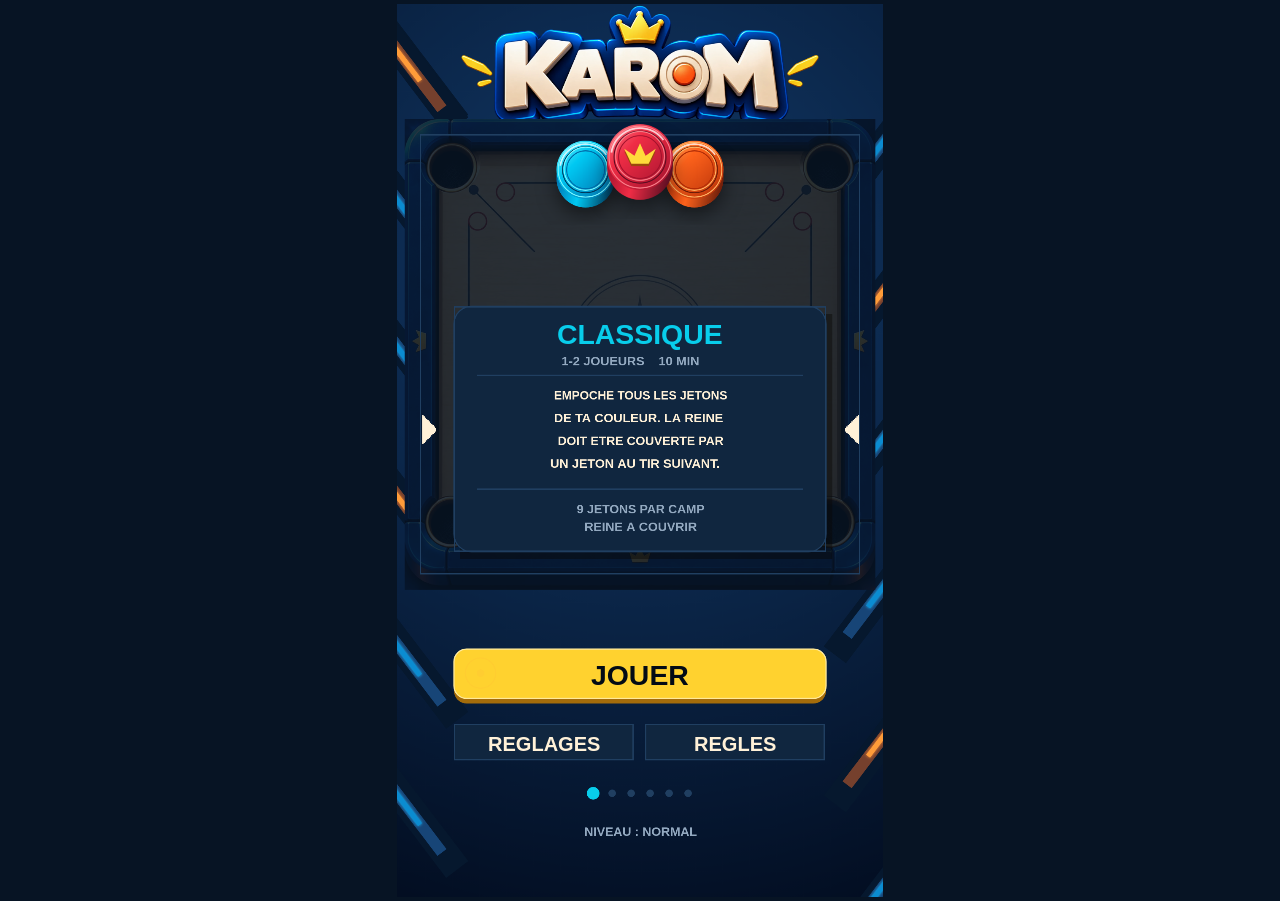
==== commit aec52c4e: "Match approved 3D arcade artwork and compact touch controls" ====
--- a/index.html
+++ b/index.html
@@ -41,8 +41,8 @@
 const W=1000;
 const FRAME=56, PAD=FRAME+10;
 const MINX=PAD, MAXX=W-PAD, MINY=PAD, MAXY=W-PAD;
-const PR=16, SR=21;
-const POCK=20, PIN=28;              /* trous plus petits, plus pres des coins */
+const PR=27, SR=36;
+const POCK=40, PIN=28;              /* trous plus petits, plus pres des coins */
 const POCKETS=[
   {x:MINX+PIN,y:MINY+PIN},{x:MAXX-PIN,y:MINY+PIN},
   {x:MINX+PIN,y:MAXY-PIN},{x:MAXX-PIN,y:MAXY-PIN}
@@ -168,13 +168,13 @@
 
 /* ===================== tampon pixel ===================== */
 const BUF=384, K=BUF/256;            /* K : facteur d'echelle de l'interface */
-const MARG=Math.round(11*K);         /* marge laterale de part et d'autre du plateau */
+const MARG=Math.round(4*K);         /* marge laterale de part et d'autre du plateau */
 const BW=BUF-2*MARG, BX=MARG;        /* cote et abscisse du plateau */
 const S=BW/W;
 const R=Math.round;
 /* le bandeau du titre coiffe tout le reste et ne bouge jamais */
-const TITRE_H=Math.round(40*K);   /* un peu d'air au-dessus du nom du jeu */
-const HUD_H=Math.round(40*K), MSG_H=0, BTN_H=Math.round(36*K);
+const TITRE_H=83;   /* un peu d'air au-dessus du nom du jeu */
+const HUD_H=62, MSG_H=28, BTN_H=65;
 const CTRL_MIN=Math.round(104*K), CTRL_MAX=Math.round(340*K);
 const GAP_MAX=Math.round(24*K);  /* respiration maximale sous l'en-tete */
 let CTRL_H=150, TOTH=0, BOARD_Y=HUD_H, MSG_Y=0, CTRL_Y=0, BTN_Y=0;
@@ -202,29 +202,8 @@
   return Math.max(1, window.innerHeight-n(s.paddingTop)-n(s.paddingBottom));
 }
 function metrics(){
-  const vw=vpW(), vh=vpH();
-  const want=Math.round(BUF*vh/vw)-TITRE_H-HUD_H-BW-MSG_H-BTN_H;
-  const reste=Math.max(CTRL_MIN,Math.min(CTRL_MAX+GAP_MAX,want));
-  /* le plateau se decolle de l'en-tete des qu'il y a de quoi */
-  GAP_B=Math.max(0,Math.min(GAP_MAX,reste-CTRL_MIN));
-  CTRL_H=reste-GAP_B;
-  TOTH=TITRE_H+HUD_H+GAP_B+BW+MSG_H+CTRL_H+BTN_H;
-  BOARD_Y=TITRE_H+HUD_H+GAP_B; MSG_Y=BOARD_Y+BW; CTRL_Y=MSG_Y+MSG_H; BTN_Y=CTRL_Y+CTRL_H;
-  /* un seul pave : la reglette de placement en bandeau haut, le jeton dessous.
-     Les deux gestes du tir tiennent ainsi sous le meme pouce. */
-  const marge=R(8*K);
-  PAD_H=Math.max(R(80*K),Math.min(R(170*K),CTRL_H-2*marge));
-  PAD_Y=CTRL_Y+Math.floor((CTRL_H-PAD_H)/2);
-  TRK_H=Math.min(R(34*K),Math.floor(PAD_H*0.32));
-  const cote=R(12*K), LP=BUF-2*cote;
-  TRK.x0=cote+R(16*K); TRK.x1=cote+LP-R(16*K);
-  TRK.y=PAD_Y+Math.floor(TRK_H/2);
-  PWR.y=PAD_Y+TRK_H;                       /* frontiere reglette / jeton */
-  /* le jeton demarre franchement sous le bandeau, d'ou le retrait */
-  const retrait=Math.min(R(14*K),Math.floor((PAD_H-TRK_H)*0.12));
-  JOY_H=Math.max(R(40*K),PAD_H-TRK_H-retrait);
-  JOY.cy=PAD_Y+TRK_H+retrait+Math.floor(JOY_H/2);
-  MENU_H=BW+CTRL_H+BTN_H;   /* du haut du plateau au bas de l'ecran */
+ GAP_B=8;CTRL_H=88;BOARD_Y=TITRE_H+HUD_H+GAP_B;MSG_Y=BOARD_Y+BW;CTRL_Y=MSG_Y+MSG_H;BTN_Y=CTRL_Y+CTRL_H;TOTH=BTN_Y+BTN_H;
+ PAD_Y=CTRL_Y;PAD_H=80;TRK_H=24;TRK.x0=36;TRK.x1=BUF-36;TRK.y=PAD_Y+18;PWR.y=PAD_Y+30;JOY_H=50;JOY.cy=PAD_Y+56;MENU_H=BW+CTRL_H+BTN_H+MSG_H;
 }
 
 const P={
@@ -371,13 +350,13 @@
 function applyTheme(){
   const t=THEMES[theme];
   for(const k in t.c) P[k]=t.c[k];
-  bg=null;                                   /* le plateau depend de P.bg dans ses coins */
+  bg=null;tokenCache.clear();                /* le plateau depend de P.bg dans ses coins */
   const b=document.body;
   /* fond uni, sans quadrillage : la marge du haut doit se confondre avec le
      fond du jeu et non former un bandeau a part */
   if(b&&b.style) b.style.background=t.c.bg;
 }
-let page='titre', rulePage=0, joyDrag=null, trkDrag=false;
+let page='titre', rulePage=0, joyDrag=null, trkDrag=false, boardDrag=false, powerDrag=false;
 let press={id:null,t:0}, pulse=0, placeTouche=false;
 let pointChoc=null;   /* trace apres les jetons pour ne pas passer dessous */
 let sinking=[], pops=[], scorePop={W:0,B:0};
@@ -1120,16 +1099,13 @@
   return [{id:'fire',l:tr('tirer')},p];   /* TIRER reste indispensable dans ce mode */
 }
 function btnRects(){
-  const sl=btnSlots(), n=sl.length, out=[];
-  if(!n) return out;
-  const gap=Math.round(4*K), pad=Math.round(6*K), w=Math.floor((BUF-2*pad-gap*(n-1))/n);
-  for(let i=0;i<n;i++) out.push({x:pad+i*(w+gap), y:BTN_Y+Math.round(3*K), w, h:BTN_H-Math.round(7*K), id:sl[i].id, l:sl[i].l, ico:sl[i].ico});
-  return out;
+ if(phase==='menu'||phase==='over'||pause)return [];
+ return [{x:BUF-36,y:8,w:28,h:28,id:'pause',l:tr('pause')},...(fireMode===1?[{x:221,y:BTN_Y+3,w:BUF-233,h:46,id:'fire',l:tr('tirer')}]:[])];
 }
 function onDown(e){
   const c=toCanvas(e), z=zone(c);
-  if(z==='btn'&&phase!=='menu'){
-    for(const b of btnRects()) if(c.cx>=b.x&&c.cx<=b.x+b.w){
+  if(phase!=='menu'&&!pause&&phase!=='over'&&btnRects().some(b=>c.cx>=b.x&&c.cx<=b.x+b.w&&c.cy>=b.y&&c.cy<=b.y+b.h)){
+    for(const b of btnRects()) if(c.cx>=b.x&&c.cx<=b.x+b.w&&c.cy>=b.y&&c.cy<=b.y+b.h){
       press={id:b.id,t:9};
       if(b.id==='back')  page='titre';
       else if(b.id==='prev') rulePage=(rulePage+RULES.length-1)%RULES.length;
@@ -1208,7 +1184,10 @@
     e.preventDefault(); return;
   }
   if(phase!=='aim'||!humanTurn()||bannerT>0||rotT!==rotGoal){ e.preventDefault(); return; }
-  joyDrag=null; trkDrag=false;   /* un nouveau contact repart de zero */
+  joyDrag=null; trkDrag=false;boardDrag=false;powerDrag=false;
+  if(z==='btn'&&c.cx<210){powerDrag=true;setPower(c);e.preventDefault();return;}
+  if(z==='board'){boardDrag=true;aimAt(c);e.preventDefault();return;}
+  /* un nouveau contact repart de zero */
   if(z==='track'){ trkDrag=true; trackTo(c.cx); }
   else if(z==='joy'){
     const j=jetonManette();
@@ -1219,6 +1198,8 @@
 }
 function onMove(e){
   const c=toCanvas(e);
+  if(boardDrag){aimAt(c);e.preventDefault();return;}
+  if(powerDrag){setPower(c);e.preventDefault();return;}
   if(trkDrag){ trackTo(c.cx); e.preventDefault(); return; }
   if(joyDrag){
     joyDrag.moved=Math.max(joyDrag.moved,Math.hypot(c.cx-joyDrag.x,c.cy-joyDrag.y));
@@ -1227,6 +1208,8 @@
   }
 }
 function onUp(e){
+  if(boardDrag){boardDrag=false;if(fireMode===0)fire();e.preventDefault();return;}
+  if(powerDrag){powerDrag=false;e.preventDefault();return;}
   if(trkDrag){ trkDrag=false; e.preventDefault(); return; }
   if(joyDrag){
     const bouge=joyDrag.moved>=R(10*K);
@@ -1257,21 +1240,12 @@
   phase='roll'; aimPw=0;
 }
 function jetonManette(){
-  const marge=R(12*K), LP=BUF-2*marge;
-  const jr=R(13*K);
-  const span=Math.max(R(6*K),Math.floor(JOY_H/2)-jr-R(6*K)), spanX=Math.round(LP/2)-jr-R(8*K);
-  return {x:JOY.cx+aimX*spanX, y:JOY.cy-span+2*span*aimPw, r:jr, span, spanX};
+ return {x:JOY.cx+aimX*(BUF/2-55),y:JOY.cy,r:13,span:25,spanX:BUF/2-55};
 }
 function joyTo(c){
-  if(!joyDrag) return;
-  if(joyDrag.px===undefined){ joyDrag.px=c.cx; joyDrag.py=c.cy; return; }
-  const dx=c.cx-joyDrag.px, dy=c.cy-joyDrag.py;
-  const course=Math.max(1,(BUF-2*R(12*K))/2);      /* demi-largeur du pave */
-  aimX = Math.min(1,Math.max(-1, aimX+dx/course)); /* borne : on ne depasse pas les butees */
-  majAim();
-  /* la course en puissance vaut celle du jeton : il colle au doigt */
-  aimPw = Math.min(1,Math.max(0, aimPw+dy/Math.max(1,2*jetonManette().span)));
-  joyDrag.px=c.cx; joyDrag.py=c.cy;
+ if(!joyDrag)return;if(joyDrag.px===undefined){joyDrag.px=c.cx;joyDrag.py=c.cy;return;}
+ aimX=Math.max(-1,Math.min(1,aimX+(c.cx-joyDrag.px)/(BUF/2-55)));majAim();
+ aimPw=Math.max(.1,Math.min(1,aimPw+(c.cy-joyDrag.py)/100));joyDrag.px=c.cx;joyDrag.py=c.cy;
 }
 
 /* ===================== primitives pixel ===================== */
@@ -1429,18 +1403,24 @@
 function crown(g,x,y,r,col){
   g.beginPath();g.moveTo(x-r,y-r*.45);g.lineTo(x-r*.55,y+r*.5);g.lineTo(x+r*.55,y+r*.5);g.lineTo(x+r,y-r*.45);g.lineTo(x+r*.35,y);g.lineTo(x,y-r*.8);g.lineTo(x-r*.35,y);g.closePath();g.fillStyle=col;g.fill();
 }
+const tokenCache=new Map();
 function token(g,x,y,r,type){
- const body=type==='W'?P.wPiece:type==='B'?P.bPiece:type==='Q'?P.qPiece:P.sBody;
- const edge=type==='W'?P.wEdge:type==='B'?P.bEdge:type==='Q'?P.qEdge:P.sEdge;
- g.save();g.shadowColor='rgba(0,0,0,.42)';g.shadowBlur=r*.55;g.shadowOffsetY=r*.4;
- pcircle(g,x,y+r*.23,r,edge);g.shadowColor='transparent';
- const grad=g.createLinearGradient(x-r,y-r,x+r,y+r);grad.addColorStop(0,body);grad.addColorStop(1,edge);
- pcircle(g,x,y,r,grad);pring(g,x,y,r-.5,'rgba(255,255,255,.6)');
- pcircle(g,x,y,r*.76,body);pring(g,x,y,r*.68,edge);pring(g,x,y-.4,r*.62,'rgba(255,255,255,.35)');
- if(type==='S')pcircle(g,x,y,r*.48,'#FFCE35');if(type==='Q')crown(g,x,y,r*.47,'#FFDB55');g.restore();
-}
-
-function buildBg(){
+ const key=type+':'+r.toFixed(2);let sprite=tokenCache.get(key);
+ if(!sprite){const z=3,pad=r*.75,sz=Math.ceil((r*2+pad*2)*z);sprite=document.createElement('canvas');sprite.width=sz;sprite.height=sz;const q=sprite.getContext('2d');q.scale(z,z);const cx=sz/z/2,cy=cx-r*.13;
+ const colors={W:['#79F6FF','#00C9F3','#006DAB','#00395C'],B:['#FFB363','#FF641D','#B22D07','#6C1D0A'],Q:['#FF8791','#F02D46','#A0112C','#590D21'],S:['#FFFFFF','#FFEAC4','#B9A17E','#65523A']}[type]||['#FFF','#EEE','#888','#444'];
+ q.save();q.shadowColor='rgba(0,0,0,.5)';q.shadowBlur=r*.65*z;q.shadowOffsetY=r*.28*z;pcircle(q,cx,cy+r*.25,r,colors[3]);q.restore();
+ let side=q.createLinearGradient(cx-r,cy,cx+r,cy+r*.5);side.addColorStop(0,colors[2]);side.addColorStop(.45,colors[1]);side.addColorStop(1,colors[3]);
+ box(q,cx-r,cy,r*2,r*.4,r*.2,side);pcircle(q,cx,cy+r*.3,r,side);
+ const top=q.createLinearGradient(cx-r,cy-r,cx+r,cy+r);top.addColorStop(0,colors[0]);top.addColorStop(.35,colors[1]);top.addColorStop(1,colors[2]);pcircle(q,cx,cy,r,top);
+ q.lineWidth=r*.035;pring(q,cx,cy,r*.94,colors[0]);pring(q,cx,cy,r*.79,colors[3]);pring(q,cx,cy-r*.035,r*.74,colors[0]);pcircle(q,cx,cy,r*.66,top);pring(q,cx,cy,r*.65,colors[2]);
+ q.beginPath();q.arc(cx,cy,r*.88,Math.PI*1.05,Math.PI*1.8);q.lineWidth=Math.max(.5,r*.055);q.strokeStyle='rgba(255,255,255,.75)';q.stroke();
+ if(type==='S'){const gold=q.createLinearGradient(cx-r,cy-r,cx+r,cy+r);gold.addColorStop(0,'#FFF778');gold.addColorStop(.6,'#FFCA17');gold.addColorStop(1,'#E6930B');pcircle(q,cx,cy,r*.46,'#A9701B');pcircle(q,cx,cy-r*.025,r*.40,gold);pring(q,cx,cy,r*.45,'#FFF9B3');}
+ if(type==='Q'){crown(q,cx,cy+1,r*.48,'#9B480C');crown(q,cx,cy-1,r*.48,'#FFDA3B');}
+ tokenCache.set(key,sprite);}
+ const size=sprite.width/3;g.drawImage(sprite,x-size/2,y-size/2+r*.13,size,size);
+}
+
+function buildFallbackBg(){
  const c=document.createElement('canvas');c.width=BW*3;c.height=BW*3;const g=c.getContext('2d');g.scale(3,3);
  const E=BW,F=FRAME*S,M=BW/2;
  box(g,0,4,E,E-4,14,'#030C19');
@@ -1462,18 +1442,45 @@
  crown(g,M,F*.48,4,'#F4CA68');crown(g,M,E-F*.5-3,4,'#F4CA68');bg=c;
 }
 
+function buildBg(){
+ if(surface===1||!arcadeArt.board.complete||!arcadeArt.board.naturalWidth){buildFallbackBg();return;}
+ const c=document.createElement('canvas');c.width=BW*3;c.height=BW*3;c.getContext('2d').drawImage(arcadeArt.board,0,0,c.width,c.height);bg=c;
+}
+function artTransform(g){if(surface===0){g.translate(BW*.012,BW*.012);g.scale(.974,.938);}}
+function boardPoint(c){
+ let x=c.cx-BX,y=c.cy-BOARD_Y;
+ if(rotT){const a=-rotT,dx=x-BW/2,dy=y-BW/2;x=BW/2+dx*Math.cos(a)-dy*Math.sin(a);y=BW/2+dx*Math.sin(a)+dy*Math.cos(a);}
+ if(surface===0){x=(x-BW*.012)/.974;y=(y-BW*.012)/.938;}
+ return {x:x/S,y:y/S};
+}
+function aimAt(c){
+ const p=boardPoint(c),f=flipped()?-1:1;
+ aimAng=Math.atan2((p.y-striker.y)*f,(p.x-striker.x)*f);aimX=Math.max(-1,Math.min(1,(aimAng+Math.PI/2)/Math.PI));if(aimPw<.1)aimPw=.55;
+}
+function setPower(c){aimPw=Math.max(.1,Math.min(1,(c.cx-22)/178));}
+function arcadePanel(g,x,y,w,h,r){
+ box(g,x,y+4,w,h,r,'#020916');const grad=g.createLinearGradient(x,y,x,y+h);grad.addColorStop(0,'#184778');grad.addColorStop(.08,'#0C294E');grad.addColorStop(1,'#05142B');box(g,x,y,w,h,r,grad,'#3069A0');box(g,x+3,y+3,w-6,h-6,r-2,'rgba(0,8,22,.24)','#0B1F39');
+}
+function sceneBg(g){
+ const grad=g.createRadialGradient(BUF/2,TOTH*.3,20,BUF/2,TOTH*.3,TOTH*.8);grad.addColorStop(0,theme?'#7094B4':'#123A69');grad.addColorStop(1,theme?'#243D5C':'#020B1D');g.fillStyle=grad;g.fillRect(0,0,BUF,TOTH);
+ g.save();g.lineCap='round';for(let i=0;i<16;i++){const y=(i*59+31)%TOTH,left=i%2===0;g.save();g.translate(left?-8:BUF+8,y);g.rotate(left?-.65:.65);g.fillStyle='#06182E';g.fillRect(-5,-26,22,110);g.fillStyle=i%3?'#174577':'#75402D';g.fillRect(0,-22,9,88);g.shadowColor=i%3?'#19B9FF':'#FF8E32';g.shadowBlur=7;g.fillStyle=i%3?'#0B8CD1':'#FF9C39';g.fillRect(2,-8,4,46);g.restore();}g.restore();
+}
+const arcadeArt={};
+arcadeArt.board=new Image();arcadeArt.board.onload=()=>{bg=null;};arcadeArt.board.src='[data-uri]';
+arcadeArt.logo=new Image();arcadeArt.logo.onload=()=>{bg=null;};arcadeArt.logo.src='[data-uri]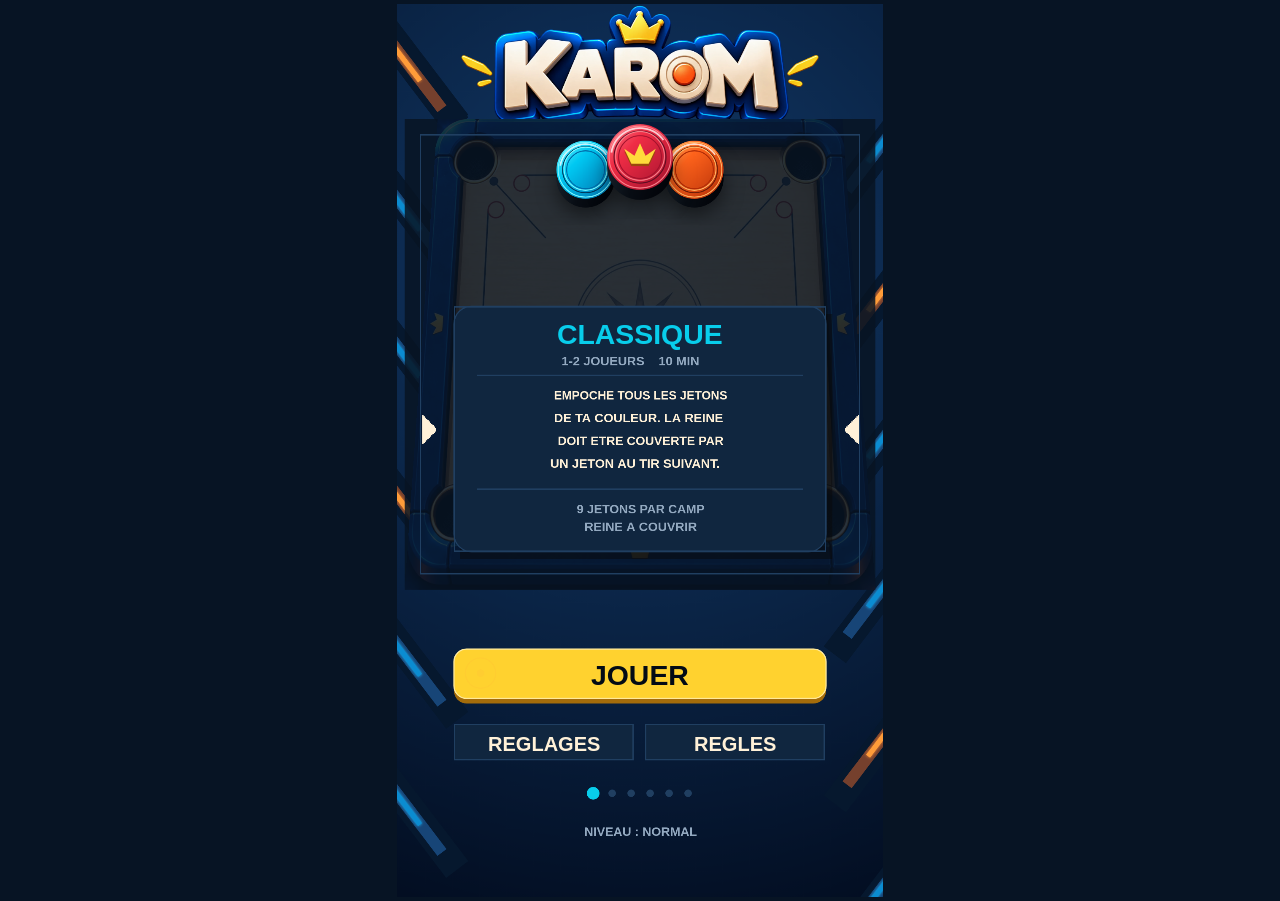
==== commit 9783cf34: "Add perspective camera and dark puck sidewalls" ====
--- a/index.html
+++ b/index.html
@@ -1408,8 +1408,8 @@
  const key=type+':'+r.toFixed(2);let sprite=tokenCache.get(key);
  if(!sprite){const z=3,pad=r*.75,sz=Math.ceil((r*2+pad*2)*z);sprite=document.createElement('canvas');sprite.width=sz;sprite.height=sz;const q=sprite.getContext('2d');q.scale(z,z);const cx=sz/z/2,cy=cx-r*.13;
  const colors={W:['#79F6FF','#00C9F3','#006DAB','#00395C'],B:['#FFB363','#FF641D','#B22D07','#6C1D0A'],Q:['#FF8791','#F02D46','#A0112C','#590D21'],S:['#FFFFFF','#FFEAC4','#B9A17E','#65523A']}[type]||['#FFF','#EEE','#888','#444'];
- q.save();q.shadowColor='rgba(0,0,0,.5)';q.shadowBlur=r*.65*z;q.shadowOffsetY=r*.28*z;pcircle(q,cx,cy+r*.25,r,colors[3]);q.restore();
- let side=q.createLinearGradient(cx-r,cy,cx+r,cy+r*.5);side.addColorStop(0,colors[2]);side.addColorStop(.45,colors[1]);side.addColorStop(1,colors[3]);
+ q.save();q.shadowColor='rgba(0,0,0,.5)';q.shadowBlur=r*.65*z;q.shadowOffsetY=r*.28*z;pcircle(q,cx,cy+r*.25,r,'#020409');q.restore();
+ let side=q.createLinearGradient(cx-r,cy,cx+r,cy+r*.5);side.addColorStop(0,'#17212B');side.addColorStop(.45,'#080D14');side.addColorStop(1,'#010308');
  box(q,cx-r,cy,r*2,r*.4,r*.2,side);pcircle(q,cx,cy+r*.3,r,side);
  const top=q.createLinearGradient(cx-r,cy-r,cx+r,cy+r);top.addColorStop(0,colors[0]);top.addColorStop(.35,colors[1]);top.addColorStop(1,colors[2]);pcircle(q,cx,cy,r,top);
  q.lineWidth=r*.035;pring(q,cx,cy,r*.94,colors[0]);pring(q,cx,cy,r*.79,colors[3]);pring(q,cx,cy-r*.035,r*.74,colors[0]);pcircle(q,cx,cy,r*.66,top);pring(q,cx,cy,r*.65,colors[2]);
@@ -1449,6 +1449,8 @@
 function artTransform(g){if(surface===0){g.translate(BW*.012,BW*.012);g.scale(.974,.938);}}
 function boardPoint(c){
  let x=c.cx-BX,y=c.cy-BOARD_Y;
+ const depth=y/BW,scale=BOARD_FAR+(1-BOARD_FAR)*depth;
+ x=BW/2+(x-BW/2)/scale;y=BW*depth/scale;
  if(rotT){const a=-rotT,dx=x-BW/2,dy=y-BW/2;x=BW/2+dx*Math.cos(a)-dy*Math.sin(a);y=BW/2+dx*Math.sin(a)+dy*Math.cos(a);}
  if(surface===0){x=(x-BW*.012)/.974;y=(y-BW*.012)/.938;}
  return {x:x/S,y:y/S};
@@ -1470,9 +1472,23 @@
 arcadeArt.logo=new Image();arcadeArt.logo.onload=()=>{bg=null;};arcadeArt.logo.src='[data-uri]';
 
 /* ===================== rendu ===================== */
+// Project the complete arena so the board, aim and collisions share one camera.
+const BOARD_FAR=.86;
+const arenaCanvas=document.createElement('canvas');
+arenaCanvas.width=arenaCanvas.height=BW*3;
+const arenaContext=arenaCanvas.getContext('2d');
+function projectArena(g,y){
+ for(let row=0;row<BW;row++){
+  const d0=row/BW,d1=(row+1)/BW;
+  const a=BOARD_FAR+(1-BOARD_FAR)*d0,b=BOARD_FAR+(1-BOARD_FAR)*d1;
+  const source0=d0/a*BW,source1=d1/b*BW;
+  const width=BW*(a+b)/2;
+  g.drawImage(arenaCanvas,0,source0*3,BW*3,(source1-source0)*3,BX+(BW-width)/2,y+row,width,1.02);
+ }
+}
 function draw(){
   if(!bg) buildBg();
-  const g=ctx;
+  let g=ctx;
   g.imageSmoothingEnabled=true;
   sceneBg(g);
   tctx.clearRect(0,0,CSSW,CSSH);
@@ -1482,9 +1498,9 @@
   /* une page de menu descend sous le plateau : on lui prepare tout le bas */
   if(phase==='menu'){ /* shared arena background */ }
 
+  TY=hautPage(); TX=BX;
+  g=arenaContext;g.setTransform(3,0,0,3,0,0);g.clearRect(0,0,BW,BW);
   g.save();
-  TY=hautPage(); TX=BX;
-  g.translate(BX,TY);
   if(rotT!==0){ g.translate(BW/2,BW/2); g.rotate(rotT); g.translate(-BW/2,-BW/2); }
   SHK.x = shakeT>0 ? Math.round((Math.random()-.5)*shakeT*.4) : 0;
   SHK.y = shakeT>0 ? Math.round((Math.random()-.5)*shakeT*.4) : 0;
@@ -1492,9 +1508,7 @@
   g.drawImage(bg,0,0,BW,BW);
 
   aimPow=null; pointChoc=null;
-  if(phase==='menu') drawMenu(g);
-  else if(pause) menuMode(g);
-  else {
+  if(phase!=='menu'&&!pause){
     artTransform(g);
     let aim=null;
     if(phase==='aim'&&humanTurn()){
@@ -1563,6 +1577,12 @@
     }
   }
   g.restore();
+  g=ctx;projectArena(g,TY);
+  if(phase==='menu'||pause){
+    g.save();g.translate(BX,TY);
+    if(phase==='menu')drawMenu(g);else menuMode(g);
+    g.restore();
+  }
   TY=0; TX=0;
 
   if(phase!=='menu'){ drawCtrl(g); drawButtons(g); }
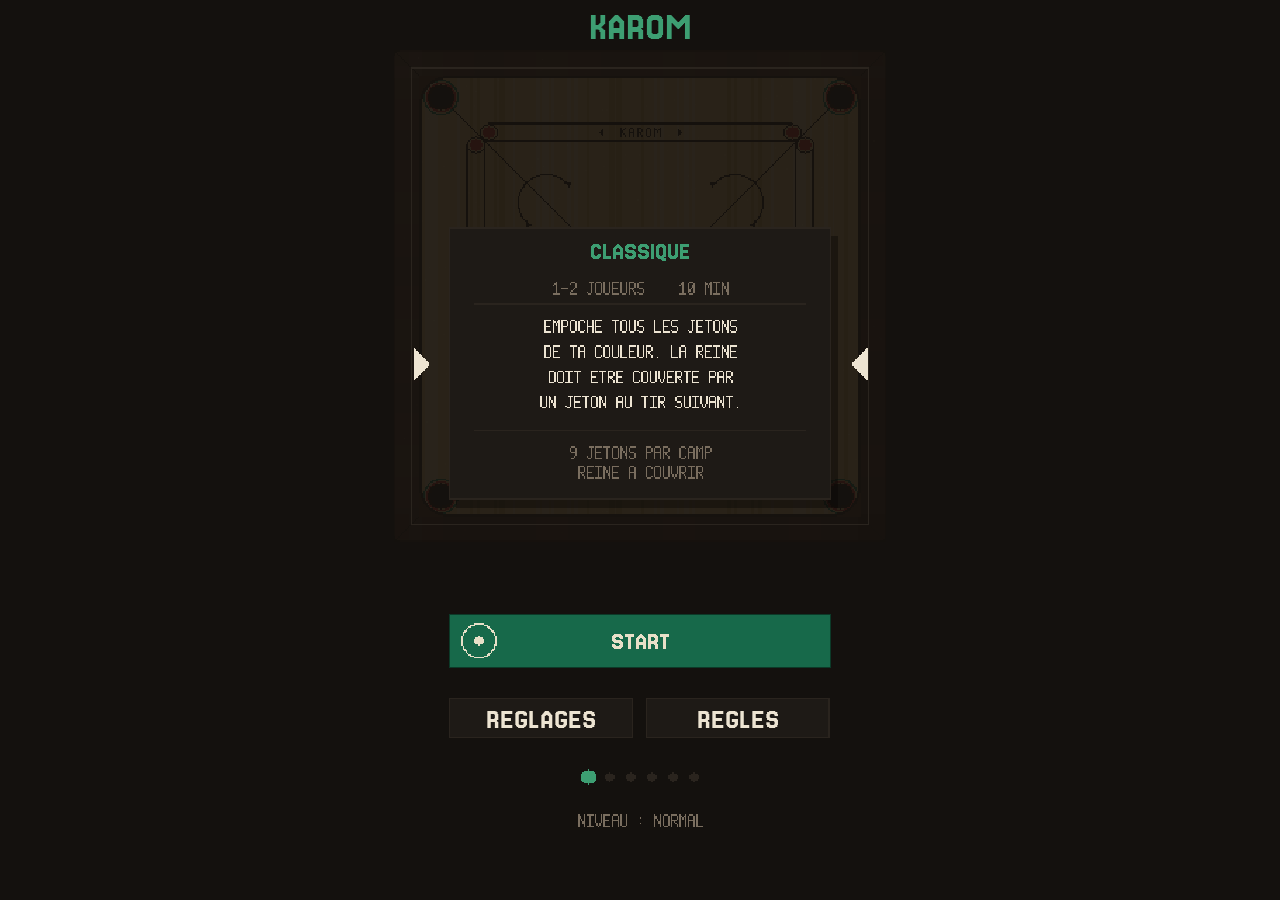
==== commit d82f6ff3: "Restore original game and add six selectable visual styles" ====
--- a/index.html
+++ b/index.html
@@ -4,7 +4,7 @@
 <meta charset="utf-8">
 <meta name="viewport" content="width=device-width, initial-scale=1, viewport-fit=cover, user-scalable=no">
 <title>Karom</title>
-<meta name="description" content="Karom : jeu de carrom arcade. Six modes de jeu, seul ou a deux.">
+<meta name="description" content="Karom : jeu de carrom en pixel art. Six modes de jeu, seul ou a deux.">
 <link rel="icon" href="data:image/svg+xml,%3Csvg xmlns='http://www.w3.org/2000/svg' viewBox='0 0 16 16'%3E%3Crect width='16' height='16' fill='%234E3222'/%3E%3Crect x='2' y='2' width='12' height='12' fill='%23F2CE87'/%3E%3Ccircle cx='8' cy='8' r='3' fill='%23C8362E'/%3E%3C/svg%3E">
 <style>
   /* Jersey, Sarah Cadigan-Fried, SIL OFL 1.1 - sous-ensemble embarque */
@@ -19,15 +19,15 @@
     position:fixed;top:0;left:0;right:0;bottom:0;
     width:100%;height:100vh;height:100dvh;
     overscroll-behavior:none;-webkit-user-select:none;user-select:none;
-    background:#071424;   /* uni : la marge du haut se confond avec le fond du jeu */
+    background:#14110E;   /* uni : la marge du haut se confond avec le fond du jeu */
     display:flex;align-items:center;justify-content:center;
     overflow:hidden;touch-action:none;
     /* on se tient a l'ecart de la barre d'etat : en mode autonome sur iPhone,
        le contenu passe sinon sous l'heure et le niveau de batterie. */
-    padding:calc(env(safe-area-inset-top,0px) + 4px) 0 calc(env(safe-area-inset-bottom,0px) + 4px);
+    padding:calc(env(safe-area-inset-top,0px) + 4px) 0 0 0;
   }
   #wrap{position:relative;line-height:0}
-  #cv{display:block;touch-action:none;image-rendering:auto}
+  #cv{display:block;touch-action:none;image-rendering:pixelated;image-rendering:crisp-edges}
   #tx{position:absolute;left:0;top:0;pointer-events:none}
 </style>
 </head>
@@ -41,8 +41,8 @@
 const W=1000;
 const FRAME=56, PAD=FRAME+10;
 const MINX=PAD, MAXX=W-PAD, MINY=PAD, MAXY=W-PAD;
-const PR=27, SR=36;
-const POCK=40, PIN=28;              /* trous plus petits, plus pres des coins */
+const PR=16, SR=21;
+const POCK=20, PIN=28;              /* trous plus petits, plus pres des coins */
 const POCKETS=[
   {x:MINX+PIN,y:MINY+PIN},{x:MAXX-PIN,y:MINY+PIN},
   {x:MINX+PIN,y:MAXY-PIN},{x:MAXX-PIN,y:MAXY-PIN}
@@ -73,11 +73,11 @@
 const TXT={
   langue:      ['FRANÇAIS','ENGLISH'],
   /* joueurs */
-  j1:          ['TOI','YOU'],
+  j1:          ['JOUEUR 1','PLAYER 1'],
   j2:          ['JOUEUR 2','PLAYER 2'],
   cpu:         ['CPU','CPU'],
   /* mots de fin de tir */
-  tour:        ['{0}, À TOI DE JOUER','{0}, YOUR TURN'],
+  tour:        ['AU TOUR DE {0}','{0} TO PLAY'],
   rejoue:      ['{0} REJOUE','{0} PLAYS AGAIN'],
   palet:       ['{0} : PALET EMPOCHÉ','{0} : STRIKER POTTED'],
   adverse:     ['{0} : JETON ADVERSE','{0} : OPPONENT PIECE'],
@@ -86,10 +86,10 @@
   /* fin de partie */
   gagne:       ['GAGNÉ !','YOU WIN!'],
   perdu:       ['PERDU','YOU LOSE'],
-  clairsGagne: ['CYAN !','CYAN!'],
-  foncesGagne: ['ORANGE !','ORANGE!'],
+  clairsGagne: ['CLAIRS !','LIGHTS!'],
+  foncesGagne: ['FONCÉS !','DARKS!'],
   /* boutons */
-  start:       ['JOUER','PLAY'],
+  start:       ['START','START'],
   reglages:    ['REGLAGES','SETTINGS'],
   regles:      ['REGLES','RULES'],
   retour:      ['RETOUR','BACK'],
@@ -103,7 +103,7 @@
   optJoueurs:  ['JOUEURS','PLAYERS'],
   optNiveau:   ['DIFFICULTE','DIFFICULTY'],
   optTir:      ['DECLENCHEMENT','TRIGGER'],
-  optRev:      ['REVÊTEMENT','SURFACE'],
+  optRev:      ['STYLE DU PLATEAU','BOARD STYLE'],
   optTheme:    ['THEME','THEME'],
   optSon:      ['SON','SOUND'],
   optLangue:   ['LANGUE','LANGUAGE'],
@@ -147,7 +147,7 @@
   rVider:      ['VIDER LE PLATEAU','CLEAR THE BOARD'],
   rVaut:       ['UN JETON VAUT {0} POINTS','A PIECE IS WORTH {0} POINTS'],
   rTousDeux:   ['TOUS LES JETONS COMPTENT POUR LES DEUX','ALL PIECES COUNT FOR BOTH'],
-  rValeurs:    ['ORANGE {0}  CYAN {1}','ORANGE {0}  CYAN {1}'],
+  rValeurs:    ['NOIR {0}  BLANC {1}','DARK {0}  LIGHT {1}'],
   rReineVaut:  ['  REINE {0}','  QUEEN {0}'],
   rTirs:       ['{0} TIRS','{0} SHOTS'],
   rSecondes:   ['{0} SECONDES','{0} SECONDS'],
@@ -168,13 +168,13 @@
 
 /* ===================== tampon pixel ===================== */
 const BUF=384, K=BUF/256;            /* K : facteur d'echelle de l'interface */
-const MARG=Math.round(4*K);         /* marge laterale de part et d'autre du plateau */
+const MARG=Math.round(11*K);         /* marge laterale de part et d'autre du plateau */
 const BW=BUF-2*MARG, BX=MARG;        /* cote et abscisse du plateau */
 const S=BW/W;
 const R=Math.round;
 /* le bandeau du titre coiffe tout le reste et ne bouge jamais */
-const TITRE_H=83;   /* un peu d'air au-dessus du nom du jeu */
-const HUD_H=62, MSG_H=28, BTN_H=65;
+const TITRE_H=Math.round(22*K);   /* un peu d'air au-dessus du nom du jeu */
+const HUD_H=Math.round(40*K), MSG_H=0, BTN_H=Math.round(26*K);
 const CTRL_MIN=Math.round(104*K), CTRL_MAX=Math.round(340*K);
 const GAP_MAX=Math.round(24*K);  /* respiration maximale sous l'en-tete */
 let CTRL_H=150, TOTH=0, BOARD_Y=HUD_H, MSG_Y=0, CTRL_Y=0, BTN_Y=0;
@@ -202,22 +202,54 @@
   return Math.max(1, window.innerHeight-n(s.paddingTop)-n(s.paddingBottom));
 }
 function metrics(){
- GAP_B=8;CTRL_H=88;BOARD_Y=TITRE_H+HUD_H+GAP_B;MSG_Y=BOARD_Y+BW;CTRL_Y=MSG_Y+MSG_H;BTN_Y=CTRL_Y+CTRL_H;TOTH=BTN_Y+BTN_H;
- PAD_Y=CTRL_Y;PAD_H=80;TRK_H=24;TRK.x0=36;TRK.x1=BUF-36;TRK.y=PAD_Y+18;PWR.y=PAD_Y+30;JOY_H=50;JOY.cy=PAD_Y+56;MENU_H=BW+CTRL_H+BTN_H+MSG_H;
+  const vw=vpW(), vh=vpH();
+  const want=Math.round(BUF*vh/vw)-TITRE_H-HUD_H-BW-MSG_H-BTN_H;
+  const reste=Math.max(CTRL_MIN,Math.min(CTRL_MAX+GAP_MAX,want));
+  /* le plateau se decolle de l'en-tete des qu'il y a de quoi */
+  GAP_B=Math.max(0,Math.min(GAP_MAX,reste-CTRL_MIN));
+  CTRL_H=reste-GAP_B;
+  TOTH=TITRE_H+HUD_H+GAP_B+BW+MSG_H+CTRL_H+BTN_H;
+  BOARD_Y=TITRE_H+HUD_H+GAP_B; MSG_Y=BOARD_Y+BW; CTRL_Y=MSG_Y+MSG_H; BTN_Y=CTRL_Y+CTRL_H;
+  /* un seul pave : la reglette de placement en bandeau haut, le jeton dessous.
+     Les deux gestes du tir tiennent ainsi sous le meme pouce. */
+  const marge=R(8*K);
+  PAD_H=Math.max(R(80*K),Math.min(R(170*K),CTRL_H-2*marge));
+  PAD_Y=CTRL_Y+Math.floor((CTRL_H-PAD_H)/2);
+  TRK_H=Math.min(R(34*K),Math.floor(PAD_H*0.32));
+  const cote=R(12*K), LP=BUF-2*cote;
+  TRK.x0=cote+R(16*K); TRK.x1=cote+LP-R(16*K);
+  TRK.y=PAD_Y+Math.floor(TRK_H/2);
+  PWR.y=PAD_Y+TRK_H;                       /* frontiere reglette / jeton */
+  /* le jeton demarre franchement sous le bandeau, d'ou le retrait */
+  const retrait=Math.min(R(14*K),Math.floor((PAD_H-TRK_H)*0.12));
+  JOY_H=Math.max(R(40*K),PAD_H-TRK_H-retrait);
+  JOY.cy=PAD_Y+TRK_H+retrait+Math.floor(JOY_H/2);
+  MENU_H=BW+CTRL_H+BTN_H;   /* du haut du plateau au bas de l'ecran */
 }
 
 const P={
-  bg:'#071424', panel:'#10263F', panel2:'#203F61', edge:'#030B15',
-  woodHi:'#4689C5', wood:'#205A91', woodLo:'#0A2749',
-  felt:'#F2DFBB', feltHi:'#FFF0D2', feltLo:'#E8CD9D', feltSh:'#B7996A',
-  ink:'#536477', red:'#C8362E', redLo:'#8B1E1A', green:'#1E7A55',
-  wPiece:'#08D9F5', wEdge:'#00718F', bPiece:'#FF682D', bEdge:'#A62F15',
-  qPiece:'#F33B51', qEdge:'#971C35',
-  sBody:'#FFF0C9', sEdge:'#B3965E', sRed:'#FFCD31',
-  pale:'#FFF1D8', mute:'#93A9C0', accent:'#08CDEB',
-  g1:'#06455F', g2:'#087F9B', g3:'#08CDEB', g4:'#FFDA42',
-  aim:'#009EBF'
+  bg:'#14110E', panel:'#1E1A16', panel2:'#2A241E', edge:'#0A0806',
+  woodHi:'#7A5236', wood:'#4E3222', woodLo:'#2E1C10',
+  felt:'#F2CE87', feltHi:'#F8DDA1', feltLo:'#E2B368', feltSh:'#C89A57',
+  ink:'#20180F', red:'#C8362E', redLo:'#8B1E1A', green:'#1E7A55',
+  wPiece:'#FFFAEA', wEdge:'#8A6231', bPiece:'#332742', bEdge:'#150E1E',
+  qPiece:'#D8382F', qEdge:'#7E1712',
+  sBody:'#17694A', sEdge:'#0C3A28', sRed:'#E8E0C8',
+  pale:'#EDE4D2', mute:'#7A6E5F', accent:'#3D9E72',
+  g1:'#123024', g2:'#1E6349', g3:'#3D9E72', g4:'#6FD3A6',
+  aim:'#3A2010'
 };
+
+
+const ORIGINAL_PALETTE={...P};
+const STYLES=[
+ {name:['BOIS','WOOD'],c:{}},
+ {name:['MARBRE','MARBLE'],c:{wood:'#59645F',woodHi:'#929E97',woodLo:'#303C37',ink:'#263F35',wPiece:'#FFFFFF',wEdge:'#82958A',bPiece:'#273E35',bEdge:'#0F241B',qPiece:'#BA7955',qEdge:'#6F402C'}},
+ {name:['FLUO','NEON'],c:{wood:'#171B30',woodHi:'#313954',woodLo:'#050710',felt:'#080C16',feltHi:'#080C16',feltLo:'#080C16',ink:'#3C778B',red:'#F452CF',green:'#26E5F1',wPiece:'#59FFAD',wEdge:'#14835D',bPiece:'#F452CF',bEdge:'#8B236E',qPiece:'#FFF36A',qEdge:'#9B8228',sBody:'#55E7FF',sEdge:'#16718C',sRed:'#FFFFFF',aim:'#A7FFE9',accent:'#59FFAD',g1:'#153D30',g2:'#207954',g3:'#36B780',g4:'#59FFAD'}},
+ {name:['PLASTIQUE','PLASTIC'],c:{wood:'#1663D6',woodHi:'#4C9CFF',woodLo:'#073B94',felt:'#2581ED',feltHi:'#2581ED',feltLo:'#2581ED',ink:'#0A489B',red:'#FFDC26',green:'#FF5253',wPiece:'#FFDF26',wEdge:'#BE8B06',bPiece:'#F54B45',bEdge:'#9D2425',qPiece:'#F9F5DF',qEdge:'#A4A19A',sBody:'#77F1B4',sEdge:'#24875F',sRed:'#124A36',aim:'#FFFFFF',accent:'#FFDF26',g1:'#5A4B11',g2:'#9B7D15',g3:'#D5B320',g4:'#FFDF26'}},
+ {name:['ARCADE','ARCADE'],c:{wood:'#332356',woodHi:'#674B8F',woodLo:'#1B122F',felt:'#191B36',feltHi:'#191B36',feltLo:'#191B36',ink:'#675887',red:'#FF9C42',green:'#A391ED',wPiece:'#49E2ED',wEdge:'#227F9E',bPiece:'#FF9C42',bEdge:'#A44E20',qPiece:'#FF69B4',qEdge:'#8E3265',sBody:'#EAE0FF',sEdge:'#8B78BA',sRed:'#8850CD',aim:'#BDA9FF',accent:'#BDA9FF',g1:'#34274F',g2:'#685091',g3:'#9473C9',g4:'#BDA9FF'}},
+ {name:['PASTEL','PASTEL'],c:{wood:'#9FBDB5',woodHi:'#C9DFD6',woodLo:'#638B80',felt:'#F3EADF',feltHi:'#F3EADF',feltLo:'#F3EADF',ink:'#748E88',red:'#D6879B',green:'#7DAFA4',wPiece:'#F2A8BC',wEdge:'#B26882',bPiece:'#7BB9D8',bEdge:'#3E7695',qPiece:'#E9BE5D',qEdge:'#9B782F',sBody:'#B6A4DC',sEdge:'#77619A',sRed:'#FFF8ED',aim:'#685B87',accent:'#B6A4DC',g1:'#40364F',g2:'#6A587F',g3:'#9180B1',g4:'#B6A4DC'}}
+];
 
 /* ===================== polices ===================== */
 /* texte courant 5x7 */
@@ -278,7 +310,9 @@
 }
 function sw(t){ const n=norm(t,GS).length; return n?n*(GW+GT)-GT:0; }
 function stext(g,t,x,y,col){
-  g.save(); g.font='600 10px Arial, "DejaVu Sans", sans-serif'; g.textBaseline='top'; g.fillStyle=col; g.fillText(String(t),x,y,sw(t)); g.restore();
+  t=norm(t,GS); g.fillStyle=col;
+  for(let i=0;i<t.length;i++){ const gl=GS[t[i]]; if(!gl) continue;
+    for(let r=0;r<GH;r++) for(let c=0;c<GW;c++) if(gl[r][c]==='1') g.fillRect(x+i*(GW+GT)+c,y+r,1,1); }
 }
 function stextC(g,t,cx,y,col){ stext(g,t,Math.round(cx-sw(t)/2),y,col); }
 
@@ -310,13 +344,13 @@
 let notes=[];
 const ANNONCE=82;   /* l'annonce du joueur tient plus longtemps que la raison */
 function note(t,cote,duree){ notes.push({txt:t, cote:cote||turn, t:duree||46}); }
-function nomCote(c){ return c==='W' ? (langue?'PLAYER 1':'JOUEUR 1') : (mode==='solo' ? tr('cpu') : tr('j2')); }
+function nomCote(c){ return c==='W' ? tr('j1') : (mode==='solo' ? tr('cpu') : tr('j2')); }
 /* Une couleur par camp, et aucune autre : vert pour le joueur 1, rouge pour le
    joueur 2, blanc pour l'ordinateur. Tout ce qui appartient a un camp la porte
    — son bandeau de score, ses messages, sa visee, sa jauge de puissance. */
 function couleurCote(c){
   if(c==='W') return P.accent;
-  return P.bPiece;
+  return mode==='solo' ? P.pale : P.red;
 }
 /* Le texte pose sur une plaque peinte doit trancher sur sa peinture. Les deux
    encres sont fixes et non tirees du theme : en theme clair, le ton "pale" du
@@ -329,8 +363,8 @@
   return l>0.45 ? ENCRE_SOMBRE : ENCRE_CLAIRE;
 }
 /* les quatre crans de la jauge, du plus faible au plus fort */
-const RAMPE_ROUGE=['#3A100D','#971C35','#C8362E','#E8756B'];
-const RAMPE_BLANC=['#33302A','#6E6455','#B3A992','#FFF1D8'];
+const RAMPE_ROUGE=['#3A100D','#7E1712','#C8362E','#E8756B'];
+const RAMPE_BLANC=['#33302A','#6E6455','#B3A992','#EDE4D2'];
 function rampeCote(c){
   if(c==='W') return [P.g1,P.g2,P.g3,P.g4];   /* celle-ci suit le theme */
   return mode==='solo' ? RAMPE_BLANC : RAMPE_ROUGE;
@@ -339,28 +373,30 @@
 
 let aimPow=null;
 const THEMES=[
-  {n:'sombre', c:{bg:'#071424',panel:'#10263F',panel2:'#203F61',edge:'#030B15',
-                  pale:'#FFF1D8',mute:'#93A9C0',accent:'#08CDEB',
-                  g1:'#06455F',g2:'#087F9B',g3:'#08CDEB',g4:'#FFDA42'}},
-  {n:'clair',  c:{bg:'#DBE8F1',panel:'#F5FAFF',panel2:'#ACC5DC',edge:'#16304A',
-                  pale:'#122C47',mute:'#4F6982',accent:'#0088AA',
-                  g1:'#1B4C36',g2:'#0088AA',g3:'#43A87A',g4:'#78D9AE'}}
+  {n:'sombre', c:{bg:'#14110E',panel:'#1E1A16',panel2:'#2A241E',edge:'#0A0806',
+                  pale:'#EDE4D2',mute:'#7A6E5F',accent:'#3D9E72',
+                  g1:'#123024',g2:'#1E6349',g3:'#3D9E72',g4:'#6FD3A6'}},
+  {n:'clair',  c:{bg:'#E4D2A8',panel:'#F1E4C6',panel2:'#C0A776',edge:'#3A2C18',
+                  pale:'#2E2415',mute:'#7C6845',accent:'#2E7C58',
+                  g1:'#1B4C36',g2:'#2E7C58',g3:'#43A87A',g4:'#78D9AE'}}
 ];
 let theme=0;
 function applyTheme(){
+  Object.assign(P,ORIGINAL_PALETTE);
   const t=THEMES[theme];
   for(const k in t.c) P[k]=t.c[k];
-  bg=null;tokenCache.clear();                /* le plateau depend de P.bg dans ses coins */
+  Object.assign(P,STYLES[surface].c);
+  bg=null;                                   /* le plateau depend de P.bg dans ses coins */
   const b=document.body;
   /* fond uni, sans quadrillage : la marge du haut doit se confondre avec le
      fond du jeu et non former un bandeau a part */
   if(b&&b.style) b.style.background=t.c.bg;
 }
-let page='titre', rulePage=0, joyDrag=null, trkDrag=false, boardDrag=false, powerDrag=false;
+let page='titre', rulePage=0, joyDrag=null, trkDrag=false;
 let press={id:null,t:0}, pulse=0, placeTouche=false;
 let pointChoc=null;   /* trace apres les jetons pour ne pas passer dessous */
 let sinking=[], pops=[], scorePop={W:0,B:0};
-let fireMode=1, aimX=0, aimAng=-Math.PI/2, aimPw=0;
+let fireMode=0, aimX=0, aimAng=-Math.PI/2, aimPw=0;
 /* aimX va de -1 (butee gauche) a +1 (butee droite) ; les deux butees visent vers le bas */
 function majAim(){ aimAng = -Math.PI/2 - aimX*Math.PI; }
 let modeChoix=0;   /* 0 = un joueur, 1 = deux joueurs */
@@ -384,13 +420,27 @@
 /* la taille demandee est quantifiee : voici celle qu'on obtient vraiment,
    exprimee en pixels de tampon, pour centrer juste */
 function jcaps(capsBuf,fam){
-  return capsBuf;
+  const f=JF[fam||'j15'];
+  const m=Math.floor(capsBuf*KTX*DPR/f.cap);
+  if(m<1) return capsBuf;        /* sous un carreau : voir jfit */
+  return (f.cap*m/DPR)/KTX;
 }
 /* ordonnee du haut de capitale pour centrer un texte dans une boite */
 function jmid(y,h,capsBuf,fam){ return y+Math.round((h-jcaps(capsBuf,fam))/2); }
 function jfit(fam,capsCss){
-  tctx.font='900 '+(capsCss*1.32)+'px Arial, "DejaVu Sans", sans-serif';
-  return capsCss;
+  /* on quantifie sur la grille de l'ecran, pas sur celle du CSS :
+     le carreau doit faire un nombre entier de pixels ecran */
+  const f=JF[fam];
+  const m=Math.floor(capsCss*DPR/f.cap);
+  if(m<1){
+    /* la taille demandee est plus petite qu'un carreau : quantifier la
+       doublerait et le mot deborderait de son bouton. On perd le net,
+       on garde la mesure. */
+    tctx.font=(f.step*capsCss/f.cap)+'px '+f.name+',monospace';
+    return capsCss;
+  }
+  tctx.font=(f.step*m/DPR)+'px '+f.name+',monospace';
+  return f.cap*m/DPR;
 }
 /* coordonnees en pixels de tampon, hauteur de capitale idem */
 /* ---- pixels durs, mais decroches de la grille du plateau ----
@@ -487,10 +537,8 @@
   CSSW=Math.ceil(BUF*k); CSSH=Math.ceil(TOTH*k); KTX=CSSW/BUF;
   DPR=Math.max(1,Math.round(window.devicePixelRatio||1));
   cv.style.width=CSSW+'px'; cv.style.height=CSSH+'px';
-  cv.width=Math.round(BUF*3); cv.height=Math.round(TOTH*3);
-  ctx.setTransform(3,0,0,3,0,0);
-  ctx.imageSmoothingEnabled=true;
-  cv.style.imageRendering='auto';
+  cv.width=BUF; cv.height=TOTH;
+  ctx.imageSmoothingEnabled=false;
   tx.style.width=CSSW+'px'; tx.style.height=CSSH+'px';
   tx.width=Math.round(CSSW*DPR); tx.height=Math.round(CSSH*DPR);
   tctx.setTransform(DPR,0,0,DPR,0,0);
@@ -1058,7 +1106,7 @@
     if(d.fireMode===0||d.fireMode===1) fireMode=d.fireMode;
     if(d.theme===0||d.theme===1) theme=d.theme;
     if(d.son===0||d.son===1) son=d.son;
-    if(d.surface===0||d.surface===1) surface=d.surface;
+    if(Number.isInteger(d.surface)&&d.surface>=0&&d.surface<STYLES.length) surface=d.surface;
     if(d.langue===0||d.langue===1) langue=d.langue;
     if(d.records&&typeof d.records==='object') records=d.records;
   }catch(e){}
@@ -1099,13 +1147,16 @@
   return [{id:'fire',l:tr('tirer')},p];   /* TIRER reste indispensable dans ce mode */
 }
 function btnRects(){
- if(phase==='menu'||phase==='over'||pause)return [];
- return [{x:BUF-36,y:8,w:28,h:28,id:'pause',l:tr('pause')},...(fireMode===1?[{x:221,y:BTN_Y+3,w:BUF-233,h:46,id:'fire',l:tr('tirer')}]:[])];
+  const sl=btnSlots(), n=sl.length, out=[];
+  if(!n) return out;
+  const gap=Math.round(4*K), pad=Math.round(6*K), w=Math.floor((BUF-2*pad-gap*(n-1))/n);
+  for(let i=0;i<n;i++) out.push({x:pad+i*(w+gap), y:BTN_Y+Math.round(3*K), w, h:BTN_H-Math.round(7*K), id:sl[i].id, l:sl[i].l, ico:sl[i].ico});
+  return out;
 }
 function onDown(e){
   const c=toCanvas(e), z=zone(c);
-  if(phase!=='menu'&&!pause&&phase!=='over'&&btnRects().some(b=>c.cx>=b.x&&c.cx<=b.x+b.w&&c.cy>=b.y&&c.cy<=b.y+b.h)){
-    for(const b of btnRects()) if(c.cx>=b.x&&c.cx<=b.x+b.w&&c.cy>=b.y&&c.cy<=b.y+b.h){
+  if(z==='btn'&&phase!=='menu'){
+    for(const b of btnRects()) if(c.cx>=b.x&&c.cx<=b.x+b.w){
       press={id:b.id,t:9};
       if(b.id==='back')  page='titre';
       else if(b.id==='prev') rulePage=(rulePage+RULES.length-1)%RULES.length;
@@ -1146,7 +1197,7 @@
           press={id:r.k+r.i,t:9};
           if(r.k==='jou') modeChoix=r.i;
           else if(r.k==='lvl') level=r.i;
-          else if(r.k==='rev'){ surface=r.i; bg=null; }   /* le plateau se retrace */
+          else if(r.k==='rev'){ surface=r.i; applyTheme(); }   /* le plateau se retrace */
           else if(r.k==='lng') langue=r.i;
           else if(r.k==='the'){ theme=r.i; applyTheme(); }
           else if(r.k==='son') son=r.i?0:1;
@@ -1174,7 +1225,7 @@
       if(c.cx>=r.x&&c.cx<=r.x+r.w&&c.cy>=r.y&&c.cy<=r.y+r.h){
         press={id:r.k+r.i,t:9};
         if(r.k==='lvl') level=r.i; else if(r.k==='tir') fireMode=r.i;
-        else if(r.k==='rev'){ surface=r.i; bg=null; }
+        else if(r.k==='rev'){ surface=r.i; applyTheme(); }
         else if(r.k==='lng') langue=r.i;
         else if(r.k==='the'){ theme=r.i; applyTheme(); }
         else if(r.k==='son') son=r.i?0:1;
@@ -1184,10 +1235,7 @@
     e.preventDefault(); return;
   }
   if(phase!=='aim'||!humanTurn()||bannerT>0||rotT!==rotGoal){ e.preventDefault(); return; }
-  joyDrag=null; trkDrag=false;boardDrag=false;powerDrag=false;
-  if(z==='btn'&&c.cx<210){powerDrag=true;setPower(c);e.preventDefault();return;}
-  if(z==='board'){boardDrag=true;aimAt(c);e.preventDefault();return;}
-  /* un nouveau contact repart de zero */
+  joyDrag=null; trkDrag=false;   /* un nouveau contact repart de zero */
   if(z==='track'){ trkDrag=true; trackTo(c.cx); }
   else if(z==='joy'){
     const j=jetonManette();
@@ -1198,8 +1246,6 @@
 }
 function onMove(e){
   const c=toCanvas(e);
-  if(boardDrag){aimAt(c);e.preventDefault();return;}
-  if(powerDrag){setPower(c);e.preventDefault();return;}
   if(trkDrag){ trackTo(c.cx); e.preventDefault(); return; }
   if(joyDrag){
     joyDrag.moved=Math.max(joyDrag.moved,Math.hypot(c.cx-joyDrag.x,c.cy-joyDrag.y));
@@ -1208,8 +1254,6 @@
   }
 }
 function onUp(e){
-  if(boardDrag){boardDrag=false;if(fireMode===0)fire();e.preventDefault();return;}
-  if(powerDrag){powerDrag=false;e.preventDefault();return;}
   if(trkDrag){ trkDrag=false; e.preventDefault(); return; }
   if(joyDrag){
     const bouge=joyDrag.moved>=R(10*K);
@@ -1240,23 +1284,46 @@
   phase='roll'; aimPw=0;
 }
 function jetonManette(){
- return {x:JOY.cx+aimX*(BUF/2-55),y:JOY.cy,r:13,span:25,spanX:BUF/2-55};
+  const marge=R(12*K), LP=BUF-2*marge;
+  const jr=R(13*K);
+  const span=Math.max(R(6*K),Math.floor(JOY_H/2)-jr-R(6*K)), spanX=Math.round(LP/2)-jr-R(8*K);
+  return {x:JOY.cx+aimX*spanX, y:JOY.cy-span+2*span*aimPw, r:jr, span, spanX};
 }
 function joyTo(c){
- if(!joyDrag)return;if(joyDrag.px===undefined){joyDrag.px=c.cx;joyDrag.py=c.cy;return;}
- aimX=Math.max(-1,Math.min(1,aimX+(c.cx-joyDrag.px)/(BUF/2-55)));majAim();
- aimPw=Math.max(.1,Math.min(1,aimPw+(c.cy-joyDrag.py)/100));joyDrag.px=c.cx;joyDrag.py=c.cy;
+  if(!joyDrag) return;
+  if(joyDrag.px===undefined){ joyDrag.px=c.cx; joyDrag.py=c.cy; return; }
+  const dx=c.cx-joyDrag.px, dy=c.cy-joyDrag.py;
+  const course=Math.max(1,(BUF-2*R(12*K))/2);      /* demi-largeur du pave */
+  aimX = Math.min(1,Math.max(-1, aimX+dx/course)); /* borne : on ne depasse pas les butees */
+  majAim();
+  /* la course en puissance vaut celle du jeton : il colle au doigt */
+  aimPw = Math.min(1,Math.max(0, aimPw+dy/Math.max(1,2*jetonManette().span)));
+  joyDrag.px=c.cx; joyDrag.py=c.cy;
 }
 
 /* ===================== primitives pixel ===================== */
 function pcircle(g,cx,cy,r,c){
-  g.beginPath(); g.arc(cx,cy,Math.max(0,r),0,Math.PI*2); g.fillStyle=c; g.fill();
+  cx=Math.round(cx); cy=Math.round(cy); r=Math.round(r);
+  g.fillStyle=c;
+  for(let dy=-r;dy<=r;dy++){ const h=Math.floor(Math.sqrt(Math.max(0,r*r-dy*dy))+0.5); g.fillRect(cx-h,cy+dy,h*2+1,1); }
 }
 function pring(g,cx,cy,r,c,a0,a1){
-  g.beginPath(); g.arc(cx,cy,Math.max(0,r),(a0||0)*Math.PI/180,(a1===undefined?360:a1)*Math.PI/180); g.strokeStyle=c; g.lineWidth=0.8; g.stroke();
+  cx=Math.round(cx); cy=Math.round(cy); r=Math.round(r);
+  a0=a0===undefined?0:a0; a1=a1===undefined?360:a1;
+  g.fillStyle=c;
+  for(let a=a0;a<a1;a+=1.4){ const rd=a*Math.PI/180; g.fillRect(cx+Math.round(Math.cos(rd)*r), cy+Math.round(Math.sin(rd)*r),1,1); }
 }
 function pline(g,x0,y0,x1,y1,c){
-  g.beginPath(); g.moveTo(x0,y0); g.lineTo(x1,y1); g.strokeStyle=c; g.lineWidth=0.8; g.stroke();
+  g.fillStyle=c;
+  x0=Math.round(x0); y0=Math.round(y0); x1=Math.round(x1); y1=Math.round(y1);
+  let dx=Math.abs(x1-x0), dy=Math.abs(y1-y0), sx=x0<x1?1:-1, sy=y0<y1?1:-1, err=dx-dy;
+  for(let n=0;n<900;n++){
+    g.fillRect(x0,y0,1,1);
+    if(x0===x1&&y0===y1) break;
+    const e2=2*err;
+    if(e2>-dy){ err-=dy; x0+=sx; }
+    if(e2<dx){ err+=dx; y0+=sy; }
+  }
 }
 function arrow(g,x,y,ux,uy,c){
   g.fillStyle=c;
@@ -1395,121 +1462,197 @@
   }
   if(COEUR>0) g.fillRect(cx,cy,1,1);        /* un point au centre, en option */
 }
-
-function box(g,x,y,w,h,r,fill,stroke){
-  g.beginPath(); g.roundRect(x,y,w,h,r); g.fillStyle=fill; g.fill();
-  if(stroke){g.lineWidth=1;g.strokeStyle=stroke;g.stroke();}
-}
-function crown(g,x,y,r,col){
-  g.beginPath();g.moveTo(x-r,y-r*.45);g.lineTo(x-r*.55,y+r*.5);g.lineTo(x+r*.55,y+r*.5);g.lineTo(x+r,y-r*.45);g.lineTo(x+r*.35,y);g.lineTo(x,y-r*.8);g.lineTo(x-r*.35,y);g.closePath();g.fillStyle=col;g.fill();
-}
-const tokenCache=new Map();
-function token(g,x,y,r,type){
- const key=type+':'+r.toFixed(2);let sprite=tokenCache.get(key);
- if(!sprite){const z=3,pad=r*.75,sz=Math.ceil((r*2+pad*2)*z);sprite=document.createElement('canvas');sprite.width=sz;sprite.height=sz;const q=sprite.getContext('2d');q.scale(z,z);const cx=sz/z/2,cy=cx-r*.13;
- const colors={W:['#79F6FF','#00C9F3','#006DAB','#00395C'],B:['#FFB363','#FF641D','#B22D07','#6C1D0A'],Q:['#FF8791','#F02D46','#A0112C','#590D21'],S:['#FFFFFF','#FFEAC4','#B9A17E','#65523A']}[type]||['#FFF','#EEE','#888','#444'];
- q.save();q.shadowColor='rgba(0,0,0,.5)';q.shadowBlur=r*.65*z;q.shadowOffsetY=r*.28*z;pcircle(q,cx,cy+r*.25,r,'#020409');q.restore();
- let side=q.createLinearGradient(cx-r,cy,cx+r,cy+r*.5);side.addColorStop(0,'#17212B');side.addColorStop(.45,'#080D14');side.addColorStop(1,'#010308');
- box(q,cx-r,cy,r*2,r*.4,r*.2,side);pcircle(q,cx,cy+r*.3,r,side);
- const top=q.createLinearGradient(cx-r,cy-r,cx+r,cy+r);top.addColorStop(0,colors[0]);top.addColorStop(.35,colors[1]);top.addColorStop(1,colors[2]);pcircle(q,cx,cy,r,top);
- q.lineWidth=r*.035;pring(q,cx,cy,r*.94,colors[0]);pring(q,cx,cy,r*.79,colors[3]);pring(q,cx,cy-r*.035,r*.74,colors[0]);pcircle(q,cx,cy,r*.66,top);pring(q,cx,cy,r*.65,colors[2]);
- q.beginPath();q.arc(cx,cy,r*.88,Math.PI*1.05,Math.PI*1.8);q.lineWidth=Math.max(.5,r*.055);q.strokeStyle='rgba(255,255,255,.75)';q.stroke();
- if(type==='S'){const gold=q.createLinearGradient(cx-r,cy-r,cx+r,cy+r);gold.addColorStop(0,'#FFF778');gold.addColorStop(.6,'#FFCA17');gold.addColorStop(1,'#E6930B');pcircle(q,cx,cy,r*.46,'#A9701B');pcircle(q,cx,cy-r*.025,r*.40,gold);pring(q,cx,cy,r*.45,'#FFF9B3');}
- if(type==='Q'){crown(q,cx,cy+1,r*.48,'#9B480C');crown(q,cx,cy-1,r*.48,'#FFDA3B');}
- tokenCache.set(key,sprite);}
- const size=sprite.width/3;g.drawImage(sprite,x-size/2,y-size/2+r*.13,size,size);
-}
-
-function buildFallbackBg(){
- const c=document.createElement('canvas');c.width=BW*3;c.height=BW*3;const g=c.getContext('2d');g.scale(3,3);
- const E=BW,F=FRAME*S,M=BW/2;
- box(g,0,4,E,E-4,14,'#030C19');
- const rim=g.createLinearGradient(0,0,E,E);rim.addColorStop(0,'#397EB7');rim.addColorStop(.4,'#20588E');rim.addColorStop(1,'#0B294C');
- box(g,1,1,E-2,E-8,13,rim,'#5592C4');
- box(g,F-3,F-3,E-2*F+6,E-2*F+6,6,'#0A1828','#081320');
- const mat=g.createLinearGradient(0,F,E,E-F);mat.addColorStop(0,surface?'#E3ECEB':'#FFF0D3');mat.addColorStop(1,surface?'#B8CFD1':'#E7C99A');
- box(g,F,F,E-2*F,E-2*F,4,mat);
- g.save();g.beginPath();g.rect(F,F,E-2*F,E-2*F);g.clip();
- for(let i=0;i<100;i++){const y=F+(E-2*F)*i/100;pline(g,F,y,E-F,y+Math.sin(i)*3,surface?'rgba(46,91,108,.025)':'rgba(144,100,47,.035)');}g.restore();
- const a=BASE_X0*S,b=BASE_X1*S,hi=BASE_Y2*S,lo=BASE_Y*S;
- for(let k=0;k<4;k++){g.save();g.translate(M,M);g.rotate(k*Math.PI/2);g.translate(-M,-M);
- box(g,a,hi-5,b-a,10,5,'rgba(255,255,255,.05)','#69717A');
- pring(g,a+5,hi,5,'#C35D57');pring(g,b-5,hi,5,'#C35D57');
- pline(g,hi-8,hi-8,hi+21,hi+21,'#667681');g.restore();}
- pring(g,M,M,48,'#8C8C82');pring(g,M,M,44,'#A49B87');
- for(let i=0;i<8;i++){const t=i*Math.PI/4;g.save();g.translate(M,M);g.rotate(t);g.beginPath();g.moveTo(0,-35);g.lineTo(4,-10);g.lineTo(0,-4);g.lineTo(-4,-10);g.closePath();g.fillStyle=i%2?'#C5B796':'#8F9389';g.fill();g.restore();}
- for(const p of POCKETS){const x=p.x*S,y=p.y*S,r=POCK*S;pcircle(g,x,y,r+3,'#05101B');pring(g,x,y,r+3,'#C8A965');const well=g.createRadialGradient(x,y-2,1,x,y,r);well.addColorStop(0,'#00040A');well.addColorStop(1,'#162A37');pcircle(g,x,y,r,well);pring(g,x,y+1,r-1,'#03070C');}
- crown(g,M,F*.48,4,'#F4CA68');crown(g,M,E-F*.5-3,4,'#F4CA68');bg=c;
-}
-
 function buildBg(){
- if(surface===1||!arcadeArt.board.complete||!arcadeArt.board.naturalWidth){buildFallbackBg();return;}
- const c=document.createElement('canvas');c.width=BW*3;c.height=BW*3;c.getContext('2d').drawImage(arcadeArt.board,0,0,c.width,c.height);bg=c;
-}
-function artTransform(g){if(surface===0){g.translate(BW*.012,BW*.012);g.scale(.974,.938);}}
-function boardPoint(c){
- let x=c.cx-BX,y=c.cy-BOARD_Y;
- const depth=y/BW,scale=BOARD_FAR+(1-BOARD_FAR)*depth;
- x=BW/2+(x-BW/2)/scale;y=BW*depth/scale;
- if(rotT){const a=-rotT,dx=x-BW/2,dy=y-BW/2;x=BW/2+dx*Math.cos(a)-dy*Math.sin(a);y=BW/2+dx*Math.sin(a)+dy*Math.cos(a);}
- if(surface===0){x=(x-BW*.012)/.974;y=(y-BW*.012)/.938;}
- return {x:x/S,y:y/S};
-}
-function aimAt(c){
- const p=boardPoint(c),f=flipped()?-1:1;
- aimAng=Math.atan2((p.y-striker.y)*f,(p.x-striker.x)*f);aimX=Math.max(-1,Math.min(1,(aimAng+Math.PI/2)/Math.PI));if(aimPw<.1)aimPw=.55;
-}
-function setPower(c){aimPw=Math.max(.1,Math.min(1,(c.cx-22)/178));}
-function arcadePanel(g,x,y,w,h,r){
- box(g,x,y+4,w,h,r,'#020916');const grad=g.createLinearGradient(x,y,x,y+h);grad.addColorStop(0,'#184778');grad.addColorStop(.08,'#0C294E');grad.addColorStop(1,'#05142B');box(g,x,y,w,h,r,grad,'#3069A0');box(g,x+3,y+3,w-6,h-6,r-2,'rgba(0,8,22,.24)','#0B1F39');
-}
-function sceneBg(g){
- const grad=g.createRadialGradient(BUF/2,TOTH*.3,20,BUF/2,TOTH*.3,TOTH*.8);grad.addColorStop(0,theme?'#7094B4':'#123A69');grad.addColorStop(1,theme?'#243D5C':'#020B1D');g.fillStyle=grad;g.fillRect(0,0,BUF,TOTH);
- g.save();g.lineCap='round';for(let i=0;i<16;i++){const y=(i*59+31)%TOTH,left=i%2===0;g.save();g.translate(left?-8:BUF+8,y);g.rotate(left?-.65:.65);g.fillStyle='#06182E';g.fillRect(-5,-26,22,110);g.fillStyle=i%3?'#174577':'#75402D';g.fillRect(0,-22,9,88);g.shadowColor=i%3?'#19B9FF':'#FF8E32';g.shadowBlur=7;g.fillStyle=i%3?'#0B8CD1':'#FF9C39';g.fillRect(2,-8,4,46);g.restore();}g.restore();
-}
-const arcadeArt={};
-arcadeArt.board=new Image();arcadeArt.board.onload=()=>{bg=null;};arcadeArt.board.src='[data-uri]';
-arcadeArt.logo=new Image();arcadeArt.logo.onload=()=>{bg=null;};arcadeArt.logo.src='[data-uri]